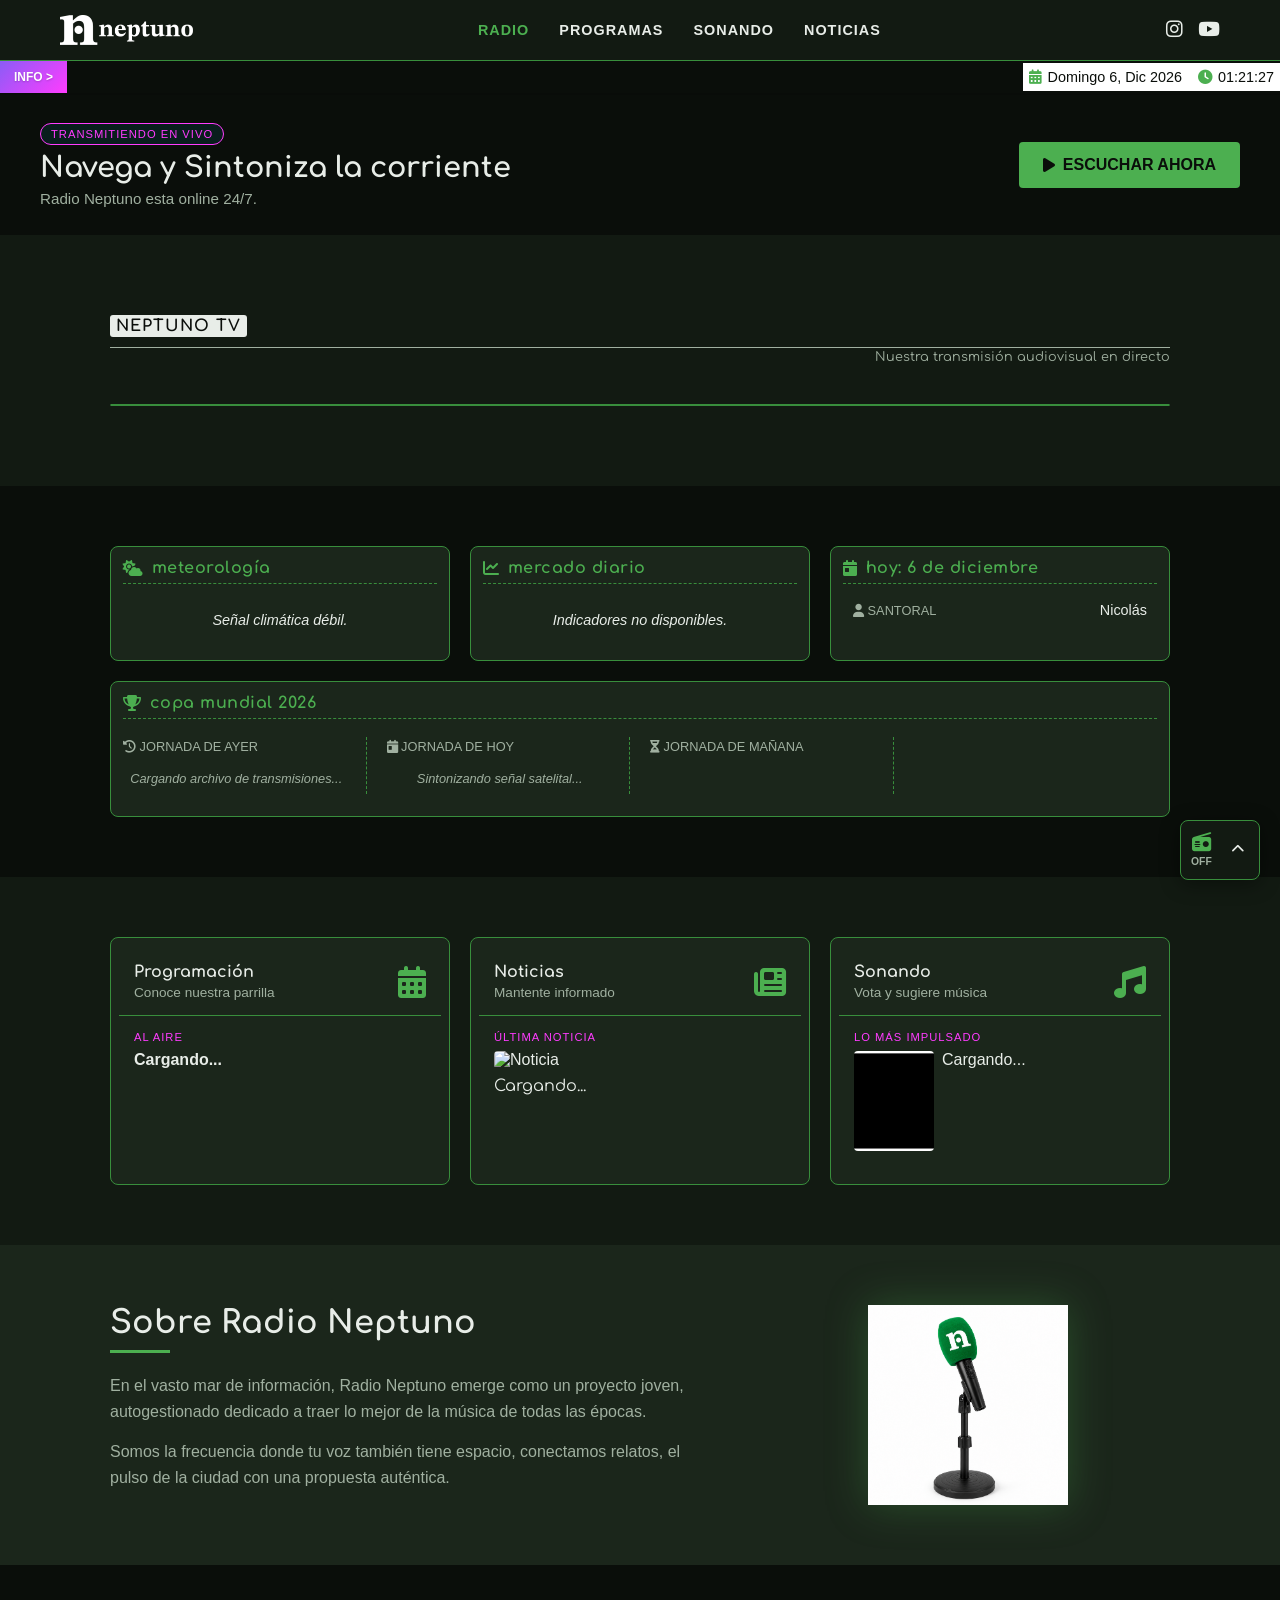
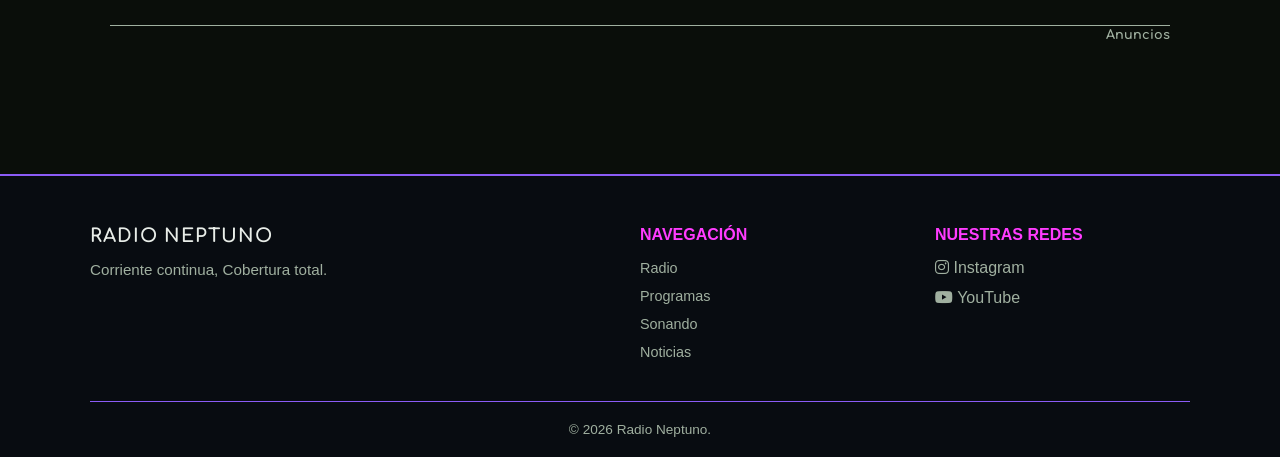
==== index.html @ 1c24c930 "body" ====
<!DOCTYPE html>
<html lang="es">

<head>
    <meta charset="UTF-8">
    <meta name="viewport" content="width=device-width, initial-scale=1.0">
    <meta name="description"
        content="Radio Neptuno - Radio online comunitaria con música independiente, cultura y noticias locales. Escúchanos en vivo 24/7.">
    <meta name="keywords" content="radio, música, streaming, comunidad, noticias, cultura, independiente">
    <meta name="author" content="Radio Neptuno">
    <title>Radio Neptuno - Transmitiendo en Vivo</title>
    <link rel="icon" href="/favicon.ico" type="image/x-icon">
    <link rel="stylesheet" href="styles.css">
    <link rel="stylesheet" href="https://cdnjs.cloudflare.com/ajax/libs/font-awesome/6.4.0/css/all.min.css">
</head>

<bod>

    <header class="site-header">
        <div class="header-container">
            <div class="logo">
                <a href="/">
                    <img src="/assets/logo-neptuno.png" alt="Radio Neptuno">
                </a>
            </div>
            <nav class="main-nav" id="mainNav">
                <ul>
                    <li><a href="#" data-section="inicio" class="active">Radio</a></li>
                    <li><a href="#" data-section="programacion">Programas</a></li>
                    <li><a href="#" data-section="sonando">Sonando</a></li>
                    <li><a href="#" data-section="noticias">Noticias</a></li>
                    <!-- <li><a href="#" data-section="productos">Productos</a></li> -->
                </ul>
            </nav>
            <div class="social-header">
                <a href="https://www.instagram.com/radioneptunocl/" target="_blank" aria-label="Instagram"><i
                        class="fab fa-instagram"></i></a>
                <a href="https://www.youtube.com/@radioneptuno" target="_blank" aria-label="YouTube"><i
                        class="fab fa-youtube"></i></a>
                <button class="menu-toggle" id="menuToggle" aria-label="Abrir menú">
                    <i class="fas fa-bars"></i>
                </button>
            </div>
        </div>
    </header>

    <main>

        <!-- BARRA INFORMATIVA -->
        <div id="signal-bar" class="signal-bar">
            <div class="signal-label">
                INFO >
            </div>
            <div class="signal-content">
                <div id="signal-track" class="signal-track">
                </div>
            </div>
            <div class="signal-datetime">
                <span class="signal-date">
                    <i class="fas fa-calendar-alt"></i>
                    <span id="current-date"></span>
                </span>

                <span class="signal-time">
                    <i class="fas fa-clock"></i>
                    <span id="current-time"></span>
                </span>
            </div>
        </div>

        <!-- VISTA: INICIO -->
        <section id="inicio" class="hero-section view-section active">
            <div class="hero-bg-overlay"></div>
            <div class="hero-content">
                <div class="hero-text">
                    <span class="badge">Transmitiendo en Vivo</span>
                    <h1>Navega y Sintoniza la corriente</h1>
                    <p>Radio Neptuno esta online 24/7.</p>
                </div>
                <a href="#" class="btn-primary" id="ctaEscucharAhora">
                    <i class="fas fa-play"></i>
                    Escuchar Ahora
                </a>
            </div>
        </section>

        <!-- Sección Neptuno TV -->
        <section id="neptuno-tv" class="neptuno-tv-section view-section">
            <div class="section-container">
                <h2 class="section-title">Neptuno TV</h2>
                <p class="section-subtitle">Nuestra transmisión audiovisual en directo</p>

                <div class="tv-player" id="tv-player-container"></div>
            </div>
        </section>

        <!-- Sección Widgets Datos Publicos -->
        <section id="datos-widgets" class="view-section">

            <div class="section-container widgets-publicos-container">

                <div id="widget-clima" class="data-widget-card"></div>
                <div id="widget-economico" class="data-widget-card"></div>
                <div id="widget-hoy-dia" class="data-widget-card"></div>

                <div id="widget-mundial" class="data-widget-card">
                    <h3><i class="fas fa-trophy"></i> Copa Mundial 2026</h3>
                    <div class="data-widget-grid">

                        <div class="mundial-seccion">
                            <span class="data-widget-label"><i class="fas fa-history"></i> Jornada de Ayer</span>
                            <div id="partidos-ayer" class="lista-partidos">
                                <p class="no-data-mundial">Cargando archivo de transmisiones...</p>
                            </div>
                        </div>

                        <div class="mundial-seccion">
                            <span class="data-widget-label"><i class="fas fa-calendar-day"></i> Jornada de Hoy</span>
                            <div id="partidos-hoy" class="lista-partidos">
                                <p class="no-data-mundial">Sintonizando señal satelital...</p>
                            </div>
                        </div>

                        <div class="mundial-seccion">
                            <span class="data-widget-label"><i class="fas fa-hourglass-half"></i> Jornada de
                                Mañana</span>
                            <div id="partidos-manana" class="lista-partidos"></div>
                        </div>

                        <div class="mundial-seccion no-border">
                            <div id="tablas-grupos" class="tablas-grupos-contenedor"></div>
                        </div>

                    </div>
                </div>

            </div>
        </section>

        <!-- Sección Explora (solo visible en inicio) -->
        <section class="explore-section view-section" id="explora">
            <div class="section-container">
                <div class="explore-grid">

                    <a href="#" data-section="programacion" class="explore-card">
                        <div class="explore-card-top">
                            <div>
                                <h3>Programación</h3>
                                <p>Conoce nuestra parrilla</p>
                            </div>
                            <i class="fas fa-calendar-alt"></i>
                        </div>
                        <div class="explore-card-bottom">
                            <span class="card-label">AL AIRE</span>
                            <div id="explore-onair">
                                <strong>Cargando...</strong>
                            </div>
                            <div id="explore-onair-time" class="explore-card-time"></div>
                            <p id="explore-onair-desc" class="explore-card-desc"></p>
                        </div>
                    </a>

                    <a href="#" data-section="noticias" class="explore-card">
                        <div class="explore-card-top">
                            <div>
                                <h3>Noticias</h3>
                                <p>Mantente informado</p>
                            </div>
                            <i class="fas fa-newspaper"></i>
                        </div>
                        <div class="explore-card-bottom">
                            <span class="card-label">ÚLTIMA NOTICIA</span>
                            <img id="explore-news-image" class="explore-thumb" src="assets/default-news.jpg"
                                alt="Noticia">
                            <div id="explore-news-title">
                                Cargando...
                            </div>
                        </div>
                    </a>

                    <a href="#" data-section="sonando" class="explore-card">
                        <div class="explore-card-top">
                            <div>
                                <h3>Sonando</h3>
                                <p>Vota y sugiere música</p>
                            </div>
                            <i class="fas fa-music"></i>
                        </div>
                        <div class="explore-card-bottom">
                            <span class="card-label">LO MÁS IMPULSADO</span>
                            <div class="explore-card-bottom-group"><img id="explore-top-cover" class="explore-thumb"
                                    src="assets/covers/default.webp" alt="Carátula Top 1"
                                    onerror="this.src='assets/covers/default.webp'">
                                <div id="explore-top-track">
                                    Cargando...
                                </div>
                            </div>
                        </div>
                    </a>

                </div>
            </div>
        </section>

        <!-- Sección Sobre Radio (solo visible en inicio) -->
        <section class="about-section view-section" id="sobre-radio">
            <div class="section-container">
                <div class="about-grid">
                    <div class="about-text">
                        <h2>Sobre Radio Neptuno</h2>
                        <hr class="divider">
                        <p>En el vasto mar de información, Radio Neptuno emerge como un proyecto joven, autogestionado
                            dedicado a traer lo mejor de la música de todas las épocas.</p>
                        <p>Somos la frecuencia donde tu voz también tiene espacio, conectamos relatos, el pulso de la
                            ciudad con una propuesta auténtica.</p>
                    </div>
                    <div class="about-image">
                        <img src="assets/radio.png" alt="Radio Neptuno" class="radio-illustration">
                    </div>
                </div>
            </div>
        </section>

        <!-- VISTA: PROGRAMAS -->
        <section id="programacion" class="schedule-section view-section">
            <div class="section-container">
                <div class="section-banner">
                    <img src="assets/programacion.webp" alt="Estudio de Radio Neptuno" class="banner-image">
                </div>
                <h2 class="section-title">Programas</h2>
                <p class="section-subtitle">Conoce nuestra parrilla de programación y horarios</p>

                <div class="schedule-grid">
                    <!-- Programas cargados dinámicamente -->
                </div>
            </div>
        </section>

        <!-- VISTA: NOTICIAS newsGrid-->
        <section id="noticias" class="news-section view-section">
            <div class="section-container">
                <div class="section-banner">
                    <img src="assets/noticias.webp" alt="Estudio de Radio Neptuno" class="banner-image">
                </div>
                <h2 class="section-title">Últimas Noticias</h2>
                <p class="section-subtitle">Mantente informado</p>

                <div id="newsGrid" class="news-grid">
                    <!-- Las noticias se cargarán dinámicamente aquí -->
                </div>

                <div id="news-pagination" class="pagination-container">
                    <!-- Paginación se genera dinámicamente -->
                </div>
            </div>
        </section>

        <!-- VISTA: DETALLE NOTICIA -->
        <section id="noticia-detalle" class="news-detail-section view-section">
            <div class="section-container" style="padding: 60px 20px;">
                <div id="article-root">
                    <!-- El contenido de la noticia se carga dinámicamente -->
                </div>
            </div>
        </section>

        <!-- VISTA: PRODUCTOS -->
        <section id="productos" class="products-section view-section">
            <div class="section-container">
                <div class="section-banner">
                    <img src="assets/productos.webp" alt="Estudio de Radio Neptuno" class="banner-image">
                </div>
                <h2 class="section-title">Productos de la Tienda</h2>
                <p class="section-subtitle">Sostén este proyecto independiente con nuestra Merch.</p>
                <div class="products-grid">
                    <div class="product-card">
                        <div class="product-visual"><i class="fas fa-tshirt"></i></div>
                        <div class="product-info">
                            <h3>Polera Oficial Neptuno</h3>
                            <p class="price">$15.000</p>
                            <a href="#" class="btn-product">Comprar</a>
                        </div>
                    </div>
                    <div class="product-card">
                        <div class="product-visual"><i class="fas fa-coffee"></i></div>
                        <div class="product-info">
                            <h3>Tazón Cerámico Retro</h3>
                            <p class="price">$7.500</p>
                            <a href="#" class="btn-product">Comprar</a>
                        </div>
                    </div>
                    <div class="product-card">
                        <div class="product-visual"><i class="fas fa-compact-disc"></i></div>
                        <div class="product-info">
                            <h3>Neptuno Edit: Sesión inmersiva de clásicos</h3>
                            <p class="price">$1.200</p>
                            <a href="#" class="btn-product">Descargar Digital</a>
                        </div>
                    </div>
                </div>
            </div>
        </section>

        <!-- VISTA: SONANDO -->
        <section id="sonando" class="sonando-section view-section">
            <div class="section-container">
                <div class="section-banner">
                    <img src="assets/ranking.webp" alt="Sonando en Radio Neptuno" class="banner-image">
                </div>
                <h2 class="section-title">Sonando</h2>
                <p class="section-subtitle">Lo más sonado y nuevos lanzamientos</p>

                <div id="top-one-container"></div>

                <div class="vote-info">
                    <h4>¿Cómo funciona la señal?</h4>
                    <ul>
                        <li>📡 Señaliza tus canciones favoritas.</li>
                        <li>📈 Los votos ayudan a mover el ranking semanal.</li>
                        <li>🕒 Puedes votar una vez cada 24 horas por canción.</li>
                        <li>🚀 Los nuevos ingresos pueden llegar al Top 10.</li>
                    </ul>
                </div>

                <div class="sonando-grid">
                    <div class="sonando-column">
                        <h3 class="sonando-column-title">Top 10</h3>
                        <div id="top10-list" class="top10-list">
                            <!-- Se carga dinámicamente desde sonando.js -->
                        </div>
                    </div>
                    <div class="sonando-column">
                        <h3 class="sonando-column-title">Nuevos Impulsos</h3>
                        <div id="new-list" class="new-list">
                            <!-- Se carga dinámicamente desde sonando.js -->
                        </div>
                    </div>
                </div>

                <!-- Formulario de Solicitud de Canciones -->
                <div class="request-form-container">
                    <h3 class="sonando-column-title">
                        Sugierenos tu canción favorita
                    </h3>
                    <p class="request-form-intro">
                        Comparte ese tema que quieres escuchar en nuestra frecuencia.
                    </p>
                    <form id="request-form" class="request-form is-open">
                        <!-- Honeypot -->
                        <input type="text" id="honeypot-website" name="website" class="honeypot" tabindex="-1"
                            autocomplete="off" style="display:none;">
                        <div class="form-group">
                            <label for="request-name">
                                Nombre (opcional)
                            </label>
                            <input type="text" id="request-name" name="name" placeholder="Tu nombre" maxlength="100">
                        </div>
                        <div class="form-group">
                            <label for="request-email">
                                Email (opcional)
                            </label>
                            <input type="email" id="request-email" name="email" placeholder="tu@email.com"
                                maxlength="100">
                        </div>
                        <div class="form-group">
                            <label for="request-artist">
                                Artista *
                            </label>
                            <input type="text" id="request-artist" name="artist" required
                                placeholder="Nombre del artista" maxlength="100">
                        </div>
                        <div class="form-group">
                            <label for="request-song">
                                Canción *
                            </label>
                            <input type="text" id="request-song" name="song" required placeholder="Nombre de la canción"
                                maxlength="100">
                        </div>
                        <div class="form-group">
                            <label for="request-message">
                                Mensaje (opcional)
                            </label>
                            <textarea id="request-message" name="message" rows="3"
                                placeholder="Dedicatoria o mensaje especial" maxlength="300"></textarea>
                        </div>
                        <div class="form-actions">
                            <button type="submit" class="btn-primary">
                                <i class="fas fa-paper-plane"></i>
                                Enviar sugerencia
                            </button>
                            <button type="reset" class="btn-secondary">
                                <i class="fas fa-eraser"></i>
                                Limpiar campos
                            </button>
                        </div>
                    </form>
                    <p class="request-note">
                        Las sugerencias son revisadas por Radio Neptuno y pueden incorporarse a futuras programaciones.
                    </p>
                </div>
            </div>
        </section>

        <!-- SECCION: ANUNCIOS -->
        <section class="ads-section" id="ads-section">
            <div class="section-container">
                <div class="ads-header">
                    <span class="pulse-indicator"></span>
                    <h2 class="section-subtitle">Anuncios</h2>
                </div>

                <div class="explore-grid" id="ads-container">
                </div>
            </div>
        </section>

    </main>

    <!-- Widget Flotante de Radio -->
    <div id="radio-widget" class="radio-widget widget-minimized">
        <!-- Estado Minimizado -->
        <div class="widget-minimized-view" id="widgetMinimizedView">
            <div class="widget-mini-content">
                <i class="fas fa-radio widget-mini-icon"></i>
                <span class="widget-mini-status" id="widgetMiniStatus">OFF</span>
            </div>
            <button class="widget-expand-btn" id="widgetExpandBtn" aria-label="Expandir reproductor">
                <i class="fas fa-chevron-up"></i>
            </button>
        </div>

        <!-- Estado Expandido -->
        <div class="widget-expanded-view" id="widgetExpandedView">
            <div class="widget-header">
                <div class="widget-show-info">
                    <span class="widget-live-badge" id="widgetLiveBadge">EN VIVO</span>
                    <h4 class="widget-show-name" id="widgetShowName">Selecciona un programa</h4>
                    <p class="widget-show-time" id="widgetShowTime">--:-- - --:--</p>
                </div>
                <button class="widget-collapse-btn" id="widgetCollapseBtn" aria-label="Minimizar reproductor">
                    <i class="fas fa-chevron-down"></i>
                </button>
            </div>

            <div class="widget-main-content">
                <div class="widget-album-art" id="widgetCoverContainer">
                    <img id="widgetCover" src="" alt="Portada" style="display: none;">
                    <i class="fas fa-radio" id="widgetDefaultIcon"></i>
                </div>
                <div class="widget-track-info">
                    <span class="widget-track-title" id="widgetTrackTitle">Radio Neptuno</span>
                    <span class="widget-track-artist" id="widgetTrackArtist">Señal Online</span>
                </div>
            </div>

            <div class="widget-controls">
                <button id="widgetPlayBtn" class="widget-btn-play" aria-label="Reproducir">
                    <i class="fas fa-play" id="widgetPlayIcon"></i>
                </button>
                <div class="widget-volume-container">
                    <button id="widgetMuteBtn" class="widget-mute-btn" aria-label="Silenciar">
                        <i class="fas fa-volume-up" id="widgetVolumeIcon"></i>
                    </button>
                    <input type="range" id="widgetVolumeSlider" min="0" max="1" step="0.05" value="0.8"
                        aria-label="Volumen">
                </div>
            </div>
        </div>
    </div>

    <!-- Elemento de audio oculto -->
    <audio id="zenoAudio" preload="none"></audio>

    <footer class="site-footer">
        <div class="footer-container">
            <div class="footer-brand">
                <h3>RADIO NEPTUNO</h3>
                <p>Corriente continua, Cobertura total.</p>
            </div>
            <div class="footer-links">
                <h4>Navegación</h4>
                <ul>
                    <li><a href="#" data-section="inicio">Radio</a></li>
                    <li><a href="#" data-section="programacion">Programas</a></li>
                    <li><a href="#" data-section="sonando">Sonando</a></li>
                    <li><a href="#" data-section="noticias">Noticias</a></li>
                    <!-- <li><a href="#" data-section="productos">Productos</a></li> -->
                </ul>
            </div>
            <div class="footer-social">
                <h4>Nuestras redes</h4>
                <div class="social-icons">
                    <a href="https://www.instagram.com/radioneptunocl/" target="_blank" aria-label="Instagram"><i
                            class="fab fa-instagram"></i> Instagram</a>
                    <a href="https://www.youtube.com/@radioneptuno" target="_blank" aria-label="YouTube"><i
                            class="fab fa-youtube"></i> YouTube</a>
                </div>
            </div>
        </div>
        <div class="footer-bottom">
            <p>&copy; 2026 Radio Neptuno.</p>
        </div>
    </footer>

    <script src="sonando.js"></script>
    <script src="app.js"></script>
    <script src="widgets.js" defer></script>
    <script src="js/copamundial.js" defer></script>
</body>

</html>
---- styles.css ----
/* RESET & VARIABLES GLOBALES */
@import url('https://fonts.googleapis.com/css2?family=Comfortaa:wght@400;600;700&display=swap');

:root {
    /* Fondos */
    --bg-color: #0a0e0a;
    /* Negro fondo */
    --surface-color: #121a12;
    /* Verde negrusco oscuro */
    --surface-light: #1b261b;
    /* Verde profundo */

    /* Acentos vibrantes */
    --primary-color: #4CAF50;
    /* Verde para acciones principales */
    --primary-hover: #66BB6A;
    --accent-color: #8B5CF6;
    /* Púrpura */
    --accent-light: #FF3CFF;
    /* Púrpura vibrante */
    --accent-gradient: linear-gradient(135deg, var(--accent-color) 0%, var(--accent-light) 100%);
    --success-color: #2E7D32;
    /* Verde éxito para votación confirmada */
    --signal-color: #0a0e0a;
    /* Oscuro para barra de info */

    /* Textos */
    --text-color: #e8ede8;
    /* Gris claro */
    --text-muted: #a0b0a0;
    /* Gris medio */
    --border-color: #388E3C;
    /* Verde borde */

    --font-main: 'Segoe UI', Roboto, Helvetica, Arial, sans-serif;
    --font-title: 'Comfortaa', cursive;
    --spacing: 20px;
}

* {
    margin: 0;
    padding: 0;
    box-sizing: border-box;
}

html {
    scroll-behavior: smooth;
    font-family: var(--font-main);
    background-color: var(--bg-color);
    color: var(--text-color);
}

body {
    display: flex;
    flex-direction: column;
    min-height: 100vh;
}

/* GENERALES UTILS */
a {
    color: inherit;
    text-decoration: none;
    transition: color 0.3s ease;
}

ul {
    list-style: none;
}

.section-container {
    max-width: 1100px;
    margin: 0 auto;
    padding: 60px var(--spacing);
}

.section-title {
    font-size: 1rem;
    text-align: left;
    margin-bottom: 10px;
    text-transform: uppercase;
    letter-spacing: 1px;
    font-family: var(--font-title);
    display: inline-block;
    background-color: var(--text-color);
    color: var(--bg-color);
    padding: 2px 6px;
    border-radius: 3px;
}

.section-subtitle {
    font-size: 0.8rem;
    text-align: right;
    color: var(--text-muted);
    font-family: var(--font-title);
    margin-bottom: 40px;
    padding-top: 2px;
    border-top: 1px solid var(--text-muted);
}

/* BOTONES */
.btn-primary {
    display: inline-block;
    background-color: var(--primary-color);
    color: var(--bg-color);
    padding: 12px 28px;
    font-weight: bold;
    border-radius: 4px;
    border: none;
    cursor: pointer;
    transition: transform 0.2s, background-color 0.3s;
}

.btn-primary:hover {
    background-color: var(--primary-hover);
    transform: translateY(-2px);
}

/* NAV / HEADER */
.site-header {
    background-color: var(--surface-color);
    border-bottom: 1px solid var(--border-color);
    position: sticky;
    top: 0;
    z-index: 100;
}

.header-container {
    max-width: 1200px;
    margin: 0 auto;
    padding: 15px var(--spacing);
    display: flex;
    justify-content: space-between;
    align-items: center;
}

.logo a {
    font-family: var(--font-title);
    font-size: 1.4rem;
    font-weight: 700;
    letter-spacing: 2px;
}

.logo span {
    color: var(--primary-color);
}

.logo img {
    height: 30px;
    width: auto;
    display: block;
}

.main-nav ul {
    display: flex;
    gap: 30px;
}

.main-nav a {
    font-weight: 600;
    text-transform: uppercase;
    font-size: 0.9rem;
    letter-spacing: 1px;
}

.main-nav a:hover,
.main-nav a.active {
    color: var(--primary-color);
}

.social-header {
    display: flex;
    gap: 15px;
    align-items: center;
}

.social-header a {
    font-size: 1.2rem;
}

.social-header a:hover {
    color: var(--primary-color);
}

.menu-toggle {
    display: none;
    background: none;
    border: none;
    color: var(--text-color);
    font-size: 1.3rem;
    cursor: pointer;
}

/* HERO COMPACTO */

.hero-section {
    position: relative;
    min-height: 140px;
    padding: 20px var(--spacing);
    overflow: hidden;
}

/* Control SPA */
#inicio.view-section {
    display: none;
}

#inicio.view-section.active {
    display: flex !important;
    align-items: center;
    justify-content: center;
}

.hero-content {
    position: relative;
    z-index: 2;

    width: 100%;
    max-width: 1200px;

    display: flex;
    align-items: center;
    justify-content: space-between;
    gap: 30px;
}

/* Bloque textos */
.hero-text {
    flex: 1;
}

/* Badge */
.badge {
    display: inline-block;
    background-color: rgba(0, 229, 255, 0.08);
    color: var(--accent-light);
    border: 1px solid var(--accent-light);
    padding: 4px 10px;
    font-size: 0.7rem;
    text-transform: uppercase;
    border-radius: 20px;
    letter-spacing: 1px;
    margin-bottom: 8px;
}

/* Título más pequeño */
.hero-section h1 {
    font-family: var(--font-title);
    font-size: 1.8rem;
    margin: 0 0 6px 0;
    line-height: 1.1;
}

/* Descripción discreta */
.hero-section p {
    color: var(--text-muted);
    font-size: 0.95rem;
    margin: 0;
}

/* CTA protagonista */
.hero-section .btn-primary {
    flex-shrink: 0;

    padding: 14px 24px;
    font-size: 1rem;
    font-weight: 700;

    white-space: nowrap;
}

@media (max-width: 768px) {

    .hero-section {
        min-height: auto;
        padding: 20px;
    }

    .hero-content {
        flex-direction: column;
        align-items: flex-start;
        gap: 15px;
    }

    .hero-section h1 {
        font-size: 1.4rem;
    }

    .hero-section .btn-primary {
        width: 100%;
        text-align: center;
    }
}

/* BARRA INFORMACION */

.signal-bar {
    height: 34px;
    background: var(--signal-color);
    color: #fff;
    border-bottom: 2px solid rgba(0, 0, 0, 0.15);
    display: flex;
    align-items: center;
    overflow: hidden;
    position: sticky;
    top: 56px;
    z-index: 10;
    contain: layout paint;
    content-visibility: auto;
}

.signal-label {
    height: 100%;
    padding: 0 14px;
    background-image: var(--accent-gradient);
    color: white;
    display: flex;
    align-items: center;
    font-size: .75rem;
    font-weight: 700;
    flex-shrink: 0;
    z-index: 2;
    text-shadow: 0 1px 2px rgba(0, 0, 0, 0.2);
}

.signal-datetime {
    display: flex;
    align-items: center;
    padding: 6px;
    gap: 16px;
    margin-left: auto;
    font-size: 0.9rem;
    white-space: nowrap;
    background: white;
    flex-shrink: 0;
}

.signal-date,
.signal-time {
    color: var(--bg-color);
    display: flex;
    align-items: center;
    font-weight: 500;
    gap: 6px;
}

.signal-date i,
.signal-time i {
    color: var(--primary-color);
}

@media (max-width: 768px) {
    .signal-date {
        display: none;
    }

    .signal-datetime {
        font-size: 0.8rem;
    }
}

@media (max-width: 480px) {
    .signal-datetime {
        display: none;
    }
}

.signal-content {
    flex: 1;
    overflow: hidden;
    position: relative;
    -webkit-mask-image: linear-gradient(to right, transparent 0%, #000 4%, #000 96%, transparent 100%);
    mask-image: linear-gradient(to right, transparent 0%, #000 4%, #000 96%, transparent 100%);
}

.signal-track {
    display: inline-flex;
    align-items: center;
    white-space: nowrap;
    user-select: none;
    /* Evita selecciones accidentales del texto en movimiento */
    -webkit-user-select: none;
    height: 34px;
    animation: ticker 110s linear infinite;
    will-change: transform;
    transform: translate3d(0, 0, 0);
}

@media (hover: hover) {
    .signal-track:hover {
        animation-play-state: paused;
        cursor: pointer;
        /* Un indicador visual sutil de que se puede interactuar */
    }
}

.signal-item {
    display: inline-flex;
    align-items: center;
    margin-right: 24px;
    font-size: .85rem;
    flex-shrink: 0;
}

.signal-badge {
    background: var(--primary-color);
    color: #111;
    font-size: .68rem;
    font-weight: 700;
    padding: 3px 8px;
    border-radius: 4px;
    margin-right: 8px;
    text-transform: uppercase;
    flex-shrink: 0;
    /* La etiqueta conserva su ancho exacto siempre */
    letter-spacing: 0.05em;
}

.signal-badge[data-type="AL AIRE"],
.signal-badge[data-type="SONANDO"] {
    background: #ffff00 !important;
}

.signal-separator {
    opacity: .35;
    margin-right: 18px;
}

@keyframes ticker {
    from {
        transform: translateX(0);
    }

    to {
        transform: translateX(-50%);
    }
}

@media (max-width: 768px) {
    .signal-bar {
        top: 68px;
    }

    .signal-track {
        animation-duration: 120s;
    }

    .signal-item {
        font-size: .8rem;
    }
}


/* ========================================== */
/* 1. CONFIGURACIÓN BASE Y MÓVIL (0px - 767px)*/
/* ========================================== */

/* Contenedor Macro: Todo en una sola columna vertical */
.widgets-publicos-container {
    display: grid;
    grid-template-columns: 1fr;
    gap: 12px;
    width: 100%;
}

/* Tarjeta Base de Datos (Comportamiento común) */
.data-widget-card {
    background-color: var(--surface-light);
    padding: 12px;
    border-radius: 8px;
    text-align: left;
    overflow: hidden;
    text-decoration: none;
    border: 1px solid var(--border-color);
    display: flex;
    flex-direction: column;
    box-sizing: border-box;
}

/* Variación específica para el Widget del Mundial en Móvil */
#widget-mundial {
    width: 100%;
    max-width: 100%;
    margin-bottom: 20px;
}

/* Estructura Interna del Mundial (Por defecto 1 columna) */
.data-widget-grid {
    display: grid;
    grid-template-columns: 1fr;
    gap: 14px;
    padding: 10px 0;
}

.mundial-seccion {
    padding: 12px 0;
    border-bottom: 1px dashed var(--border-color, #444);
}


/* ========================================== */
/* 2. PANTALLAS MEDIANAS (Tablets: 768px - 1149px) */
/* ========================================== */
@media (min-width: 768px) and (max-width: 1149px) {
    
    /* Macro-Layout: Datos a la izquierda (1fr), Copa a la derecha (1.5fr) */
    .widgets-publicos-container {
        grid-template-columns: 1fr 1.5fr; 
        align-items: start;
        gap: 16px;
    }

    /* Forzar tarjetas de datos comunes a apilarse estrictamente en la columna 1 */
    .widgets-publicos-container .data-widget-card:not(#widget-mundial) {
        grid-column: 1;
    }

    /* Ubicar el Mundial en la columna 2 expandiéndose hacia abajo */
    #widget-mundial {
        grid-column: 2;
        grid-row: 1 / span 3;
        margin: 0;
    }

    /* Micro-Layout Interno de la Copa: Se abre a una rejilla de 2x2 */
    .data-widget-grid {
        grid-template-columns: repeat(2, 1fr);
        gap: 16px;
    }
    
    /* Remover bordes inferiores en los bloques de abajo de la rejilla interna */
    .mundial-seccion:nth-child(3),
    .mundial-seccion:nth-child(4) {
        border-bottom: none;
    }
}


/* ========================================== */
/* 3. PANTALLAS GRANDES (Desktop: 1150px+)     */
/* ========================================== */
@media (min-width: 1150px) {

    /* Macro-Layout: 3 columnas paralelas para las tarjetas de datos */
    .widgets-publicos-container {
        grid-template-columns: repeat(3, 1fr); 
        gap: 20px;
    }

    /* Las tarjetas de datos normales se posicionan solas en la fila 1 */
    .widgets-publicos-container .data-widget-card:not(#widget-mundial) {
        grid-column: auto;
        grid-row: auto;
    }

    /* El mundial se va al fondo y toma las 3 columnas completas */
    #widget-mundial {
        grid-column: 1 / -1;
        grid-row: 2;
        margin: 0;
    }

    /* Micro-Layout Interno de la Copa: Los 4 bloques se alinean en horizontal */
    .data-widget-grid {
        grid-template-columns: repeat(4, 1fr);
        gap: 20px;
    }

    /* Los bordes cambian de horizontales a verticales (separadores de lectura) */
    .mundial-seccion {
        padding: 0 16px 0 0;
        border-bottom: none;
        border-right: 1px dashed var(--border-color, #444);
    }

    .mundial-seccion.no-border,
    .mundial-seccion:last-child {
        border-right: none;
        padding-right: 0;
    }
}


/* ========================================== */
/* 4. COMPONENTES INTERNOS Y DETALLES ESTÁTICOS */
/* ========================================== */

/* Títulos */
.data-widget-card h3 {
    font-family: var(--font-title);
    font-size: 1rem;
    text-transform: lowercase;
    letter-spacing: 0.5px;
    margin-top: 0;
    margin-bottom: 8px;
    padding-bottom: 6px;
    border-bottom: 1px dashed var(--border-color);
    color: var(--primary-color);
    display: flex;
    align-items: center;
    gap: 8px;
}

/* Listas comunes de datos */
.data-widget-list {
    list-style: none;
    padding: 10px;
    margin: 0;
    display: flex;
    flex-direction: column;
    gap: 8px;
}
.data-widget-item {
    display: flex;
    justify-content: space-between;
    align-items: center;
    font-size: 0.9rem;
}
.data-widget-label { 
    color: var(--text-muted); 
    font-size: 0.8rem;
    font-weight: 500;
    text-transform: uppercase;    
}

.data-widget-value { font-weight: 500; color: var(--text-color); }

/* Alertas */
.data-widget-value.alerta-activa {
    color: var(--accent-light);
    animation: widget-blink 2s infinite;
}
@keyframes widget-blink {
    0%, 100% { opacity: 1; }
    50% { opacity: 0.6; }
}

/* selectores y cabeceras internas de la copa */
.mundial-header-control {
    display: flex;
    justify-content: space-between;
    align-items: center;
    margin-bottom: 12px;
    margin-top: 4px;
}
.mundial-titulo-widget {
    font-size: 0.8rem;
    font-weight: 500;
    text-transform: uppercase;
    color: var(--text-muted, #888);
    display: flex;
    align-items: center;
    gap: 6px;
}
.mundial-dropdown {
    background: rgba(0, 0, 0, 0.4);
    color: var(--text-color, #fff);
    border: 1px solid var(--border-color, #444);
    padding: 2px 4px;
    font-size: 0.75rem;
    font-family: inherit;
    outline: none;
    cursor: pointer;
}

/* Estructura de Partidos */
.lista-partidos {
    margin-top: 8px;
    display: flex;
    flex-direction: column;
    gap: 6px;
}
.partido-tarjeta-mini {
    background: rgba(255, 255, 255, 0.02);
    border: 1px solid rgba(255, 255, 255, 0.03);
    display: flex;
    flex-direction: column;
}
.partido-fila-compacta {
    display: flex;
    justify-content: space-between;
    align-items: center;
    padding: 6px 4px 4px 4px;
    font-size: 0.85rem;
}
#widget-mundial .equipo-wrapper {
    display: flex;
    align-items: center;
    gap: 6px;
    width: 42%;
    overflow: hidden;
}
#widget-mundial .equipo-wrapper.derecha {
    justify-content: flex-end;
    text-align: right;
}
#widget-mundial .flag-icon {
    width: 20px !important;
    height: 14px !important;
    max-width: 20px !important;
    max-height: 14px !important;
    object-fit: cover;
    flex-shrink: 0;
    display: inline-block;
    vertical-align: middle;
    border: 1px solid var(--border-color, #444);
}
.equipo-nombre {
    font-size: 0.75rem;
    white-space: nowrap;
    overflow: hidden;
    text-overflow: ellipsis;
}

/* Goles y Marcadores */
.partido-goles-detalle {
    display: flex;
    justify-content: space-between;
    padding: 0 4px 6px 4px;
    font-size: 0.68rem;
    color: var(--text-muted, #888);
    line-height: 1.2;
}
.goles-col {
    width: 42%;
    white-space: nowrap;
    overflow: hidden;
    text-overflow: ellipsis;
}
.goles-col.text-derecha { text-align: right; }
.goles-col-vacia { width: 16%; }
.marcador {
    width: 16%;
    text-align: center;
    font-weight: bold;
    background: var(--border-color, #fff);
    color: var(--bg-color, #000); 
    padding: 2px 0;
    margin: 0 8px;
    font-size: 0.75rem;
    letter-spacing: 0.5px;
}
.vs-badge { font-size: 0.7rem; opacity: 0.7; }

/* Tablas */
.grupo-tabla-nodo { width: 100%; }
.tabla-pos-mini { width: 100%; border-collapse: collapse; font-size: 0.78rem; }
.tabla-pos-mini th {
    background: rgba(0, 0, 0, 0.2);
    color: var(--text-muted, #888);
    font-weight: normal;
    padding: 4px 6px;
    text-transform: uppercase;
    font-size: 0.7rem;
}
.tabla-pos-mini td {
    padding: 6px 4px;
    border-bottom: 1px solid rgba(255, 255, 255, 0.05);
    vertical-align: middle;
}
.text-izquierda { text-align: left; }
.text-centro { text-align: center; }
.text-mutado { color: var(--text-muted, #888); }
.text-resaltado { font-weight: bold; color: var(--accent-color, #fff); }
.tabla-equipo-celda { display: flex; align-items: center; gap: 6px; max-width: 120px; }
.no-data-mundial { font-size: 0.8rem; color: var(--text-muted, #888); font-style: italic; padding: 8px 0; text-align: center; }

/* ========================================== */
/* OPTIMIZACIÓN DE CONTENIDO EN MÓVILES       */
/* ========================================== */

@media (max-width: 767px) {
    .widgets-publicos-container {
        gap: 12px;
    }
    .data-widget-card {
        padding: 12px;
    }
    #widget-mundial {
        margin-bottom: 20px;
    }

    /* ─── AQUÍ LAS NUEVAS REGLAS DE RECORTE ─── */

    /* Oculta el 3er bloque (Mañana) y el 4to bloque (Tablas) */
    #widget-mundial .mundial-seccion:nth-child(3),
    #widget-mundial .mundial-seccion:nth-child(4) {
        display: none;
    }

    /* Limpieza visual: Al quitar los bloques de abajo, el 2do bloque (Hoy) 
       queda al final, así que le removemos su línea discontinua inferior */
    #widget-mundial .mundial-seccion:nth-child(2) {
        border-bottom: none;
    }
}

/* ========================================== */
/* WIDGET FLOTANTE DE RADIO                   */
/* ========================================== */
.radio-widget {
    position: fixed;
    bottom: 20px;
    right: 20px;
    z-index: 1000;
    background-color: var(--surface-color);
    border: 1px solid var(--border-color);
    border-radius: 8px;
    box-shadow: 0 4px 20px rgba(0, 0, 0, 0.4);
    transition: all 0.3s ease;
    overflow: hidden;
}

/* Estado Minimizado */
.widget-minimized {
    width: 80px;
    height: 60px;
}

.widget-minimized-view {
    display: flex;
    justify-content: space-between;
    align-items: center;
    height: 100%;
    padding: 0 10px;
}

.widget-mini-content {
    display: flex;
    flex-direction: column;
    align-items: center;
    gap: 4px;
}

.widget-mini-icon {
    font-size: 1.2rem;
    color: var(--primary-color);
}

.widget-mini-status {
    font-size: 0.65rem;
    color: var(--text-muted);
    text-transform: uppercase;
    font-weight: bold;
}

.widget-expand-btn {
    background: none;
    border: none;
    color: var(--text-color);
    cursor: pointer;
    padding: 5px;
    display: flex;
    align-items: center;
    justify-content: center;
    transition: color 0.3s;
}

.widget-expand-btn:hover {
    color: var(--primary-color);
}

/* Estado Expandido */
.widget-expanded {
    width: 320px;
    max-width: calc(100vw - 40px);
    height: auto;
}

.widget-expanded-view {
    display: none;
    padding: 15px;
}

.widget-minimized .widget-expanded-view {
    display: none;
}

.widget-expanded .widget-expanded-view {
    display: block;
}

.widget-minimized .widget-minimized-view {
    display: flex;
}

.widget-expanded .widget-minimized-view {
    display: none;
}

.widget-header {
    display: flex;
    justify-content: space-between;
    align-items: flex-start;
    margin-bottom: 15px;
    padding-bottom: 10px;
    border-bottom: 1px solid var(--border-color);
}

.widget-show-info {
    flex: 1;
}

.widget-live-badge {
    display: inline-block;
    background-color: var(--bg-color);
    color: var(--accent-light);
    border: 1px solid var(--accent-light);
    font-size: 0.6rem;
    padding: 2px 6px;
    border-radius: 3px;
    text-transform: uppercase;
    font-weight: bold;
    margin-bottom: 5px;
    animation: pulse 2s infinite;
}

.widget-live-badge::before {
    content: "";
    width: 6px;
    height: 6px;
    margin-right: 5px;
    background-color: var(--accent-light);
    border-radius: 50%;
    display: inline-block;
    animation: pulse 2s infinite;
}

@keyframes pulse {

    0%,
    100% {
        opacity: 1;
    }

    50% {
        opacity: 0.6;
    }
}

.widget-show-name {
    font-size: 0.95rem;
    font-weight: bold;
    color: var(--text-color);
    margin-bottom: 3px;
    white-space: nowrap;
    overflow: hidden;
    text-overflow: ellipsis;
}

.widget-show-time {
    font-size: 0.75rem;
    color: var(--text-muted);
}

.widget-collapse-btn {
    background: none;
    border: none;
    color: var(--text-muted);
    cursor: pointer;
    padding: 5px;
    display: flex;
    align-items: center;
    justify-content: center;
    transition: color 0.3s;
}

.widget-collapse-btn:hover {
    color: var(--text-color);
}

.widget-main-content {
    display: flex;
    align-items: center;
    gap: 12px;
    margin-bottom: 15px;
}

.widget-album-art {
    background-color: var(--surface-light);
    width: 60px;
    height: 60px;
    display: flex;
    align-items: center;
    justify-content: center;
    border-radius: 6px;
    color: var(--primary-color);
    font-size: 1.5rem;
    border: 1px solid var(--border-color);
    flex-shrink: 0;
}

.widget-album-art img {
    width: 100%;
    height: 100%;
    object-fit: cover;
    border-radius: 6px;
}

.widget-track-info {
    flex: 1;
    min-width: 0;
}

.widget-track-title {
    display: block;
    font-weight: bold;
    font-size: 0.9rem;
    color: var(--text-color);
    white-space: nowrap;
    overflow: hidden;
    text-overflow: ellipsis;
    margin-bottom: 4px;
}

.widget-track-artist {
    display: block;
    font-size: 0.8rem;
    color: var(--text-muted);
    white-space: nowrap;
    overflow: hidden;
    text-overflow: ellipsis;
}

.widget-controls {
    display: flex;
    align-items: center;
    justify-content: space-between;
    gap: 15px;
}

.widget-btn-play {
    background-color: var(--primary-color);
    border: none;
    width: 45px;
    height: 45px;
    border-radius: 50%;
    display: flex;
    align-items: center;
    justify-content: center;
    font-size: 1.1rem;
    color: var(--bg-color);
    cursor: pointer;
    transition: transform 0.2s, background-color 0.3s;
    flex-shrink: 0;
}

.widget-btn-play:hover {
    transform: scale(1.05);
    background-color: var(--primary-hover);
}

.widget-volume-container {
    display: flex;
    align-items: center;
    gap: 8px;
    flex: 1;
}

.widget-mute-btn {
    background: none;
    border: none;
    color: var(--text-muted);
    cursor: pointer;
    padding: 5px;
    display: flex;
    align-items: center;
    justify-content: center;
    transition: color 0.3s;
}

.widget-mute-btn:hover {
    color: var(--text-color);
}

.widget-volume-container input[type="range"] {
    flex: 1;
    accent-color: var(--primary-color);
    cursor: pointer;
    height: 4px;
}

/* Responsive para móvil */
@media (max-width: 768px) {
    .radio-widget {
        bottom: 10px;
        right: 10px;
        left: 10px;
        width: auto !important;
        max-width: none;
    }

    .widget-minimized {
        width: auto;
        height: 50px;
    }

    .widget-expanded {
        width: auto;
    }

    .widget-expanded-view {
        padding: 12px;
    }

    .widget-main-content {
        gap: 10px;
    }

    .widget-album-art {
        width: 50px;
        height: 50px;
    }

    .widget-btn-play {
        width: 40px;
        height: 40px;
    }
}


/* NEPTUNO TV */
.neptuno-tv-section {
    padding: 20px 10px;
    background: var(--surface-color);
}

.tv-player {
    margin-top: 15px;
    border-radius: 8px;
    overflow: hidden;
    border: 1px solid var(--border-color);
}

/* El video nativo ahora comparte los mismos estilos exactos del iframe */
.tv-player iframe,
.tv-player video {
    width: 100%;
    aspect-ratio: 16/9;
    border: none;
    display: block;
    object-fit: cover;
    /* Asegura que el video loop no se deforme */
}

/* SOBRE LA RADIO */
.about-section {
    background-color: var(--surface-light);
}

/* SECCIÓN EXPLORA */
.explore-section {
    background-color: var(--surface-color);
}

.explore-grid {
    display: grid;
    grid-template-columns: repeat(auto-fit, minmax(250px, 1fr));
    gap: 20px;
}

.explore-card {
    background-color: var(--surface-light);
    padding: 10px 8px;
    border-radius: 8px;
    text-align: left;
    overflow: hidden;
    text-decoration: none;
    border: 1px solid var(--border-color);
    transition: transform 0.3s ease, box-shadow 0.3s ease;
}

.explore-card:hover {
    transform: translateY(-3px);
    border-color: var(--accent-color);
}

.explore-card-top {
    padding: 15px;
    display: flex;
    justify-content: space-between;
    align-items: center;
}

.explore-card-top h3 {
    font-family: var(--font-title);
    margin: 0;
    font-size: 1rem;
}

.explore-card-top p {
    margin: 4px 0 0;
    font-size: .85rem;
    color: var(--text-muted);
}

.explore-card-top i {
    font-size: 2em;
    color: var(--primary-color);
}

.explore-card-bottom {
    border-top: 1px solid var(--border-color);
    padding: 15px;
    min-height: 90px;
}

.explore-card-bottom-group {
    display: flex;
    gap: 8px;
}

#explore-top-cover {
    width: 80px;
}

.explore-card-title {
    font-size: 0.95rem;
    font-weight: bold;
    color: var(--text-color);
    margin-bottom: 4px;
}

.explore-card-time {
    font-size: 0.8rem;
    font-weight: bold;
    margin-top: 4px;
    color: var(--primary-color);
    /* O el color de énfasis de tu paleta */
}

.explore-card-desc {
    margin: 6px 0 0 0;
    font-size: 0.85rem;
    line-height: 1.3;
    color: var(--text-muted);
}

.card-label {
    display: block;
    font-size: .7rem;
    letter-spacing: 1px;
    margin-bottom: 8px;
    color: var(--accent-light);
}

.explore-thumb {
    width: 100%;
    height: 100px;
    object-fit: cover;
    border-radius: 4px;
    margin-bottom: 8px;
}

#explore-news-title {
    font-family: var(--font-title);
    font-size: 1rem;
    color: var(--text-color);
}

/* BANNER DE SECCIÓN */
.section-banner {
    width: 100%;
    max-height: 300px;
    overflow: hidden;
    border-radius: 8px;
    margin-bottom: 40px;
}

.banner-image {
    width: 100%;
    height: 100%;
    object-fit: cover;
    object-position: center;
}

.about-grid {
    display: grid;
    grid-template-columns: 1.5fr 1fr;
    gap: 50px;
    align-items: center;
}

.about-text h2 {
    font-family: var(--font-title);
    font-size: 2rem;
    margin-bottom: 10px;
}

.divider {
    border: none;
    border-top: 3px solid var(--primary-color);
    width: 60px;
    margin-bottom: 20px;
}

.about-text p {
    color: var(--text-muted);
    line-height: 1.6;
    margin-bottom: 15px;
}

.about-stats,
.about-image {
    display: flex;
    flex-direction: column;
    gap: 20px;
    align-items: center;
    justify-content: center;
}

.radio-illustration {
    max-width: 200px;
    height: auto;
    filter: drop-shadow(0 0 20px rgba(76, 175, 80, 0.3));
    animation: float 3s ease-in-out infinite;
}

@keyframes float {

    0%,
    100% {
        transform: translateY(0);
    }

    50% {
        transform: translateY(-10px);
    }
}

.stat-card {
    background-color: var(--surface-color);
    padding: 25px;
    border-radius: 6px;
    border-left: 4px solid var(--accent-color);
}

.stat-card h3 {
    font-family: var(--font-title);
    font-size: 2rem;
    color: var(--primary-color);
    margin-bottom: 5px;
}

/* PARRILLA DE PROGRAMACIÓN */
.schedule-grid {
    display: grid;
    grid-template-columns: repeat(auto-fit, minmax(220px, 1fr));
    gap: 20px;
}

.schedule-card {
    background-color: var(--surface-color);
    padding: 25px;
    border-radius: 6px;
    border: 1px solid var(--border-color);
    position: relative;
}

.schedule-card.current {
    border-color: var(--accent-light);
    box-shadow: 0 0 15px rgba(0, 229, 255, 0.1);
}

.schedule-card .time {
    display: block;
    color: var(--primary-color);
    font-weight: bold;
    margin-bottom: 10px;
    font-size: 0.9rem;
}

.schedule-card h3 {
    font-family: var(--font-title);
    margin-bottom: 10px;
}

.schedule-card p {
    color: var(--text-muted);
    font-size: 0.9rem;
    line-height: 1.4;
}

.current-badge {
    position: absolute;
    top: 15px;
    right: 15px;
    background-color: var(--accent-light);
    color: #fff;
    font-size: 0.7rem;
    padding: 2px 8px;
    border-radius: 4px;
    text-transform: uppercase;
    font-weight: bold;
}


/* ==========================================
       SISTEMA DE ANUNCIOS (SIN SALTO DE DOM)
       ========================================== */

#ads-container {
    /* Usamos variables más neutras para homogeneizar con tu web */
    --ad-base-bg: var(--bg-color, #ffffff);
    --ad-text: var(--text-color, #111111);
    --ad-accent: #8b5cf6;
    /* Púrpura */
    --ad-hover: #10b981;
    /* Verde */

    display: grid;
    grid-template-columns: repeat(auto-fill, minmax(280px, 1fr));
    gap: 2rem;
    padding: 1rem 0;
}

/* Tarjeta Principal */
.ad-dynamic-card {
    background: var(--ad-base-bg);
    border: 2px solid var(--ad-text);
    display: flex;
    flex-direction: column;
    justify-content: space-between;
    padding: 1.5rem;
    position: relative;
    overflow: hidden;
    /* Mantiene la imagen dentro */
    min-height: 250px;
    /* ALTO FIJO: Evita que el footer salte al hacer hover */
    box-shadow: 6px 6px 0px var(--ad-text);
    /* Sombra homogénea oscura */
    transition: transform 0.2s ease-out, box-shadow 0.2s ease-out;
}

.ad-dynamic-card:hover {
    transform: translate(-4px, -4px);
    box-shadow: 10px 10px 0px var(--ad-hover);
    /* Pasa a verde en interactividad */
}

/* Contenido frontal (Asegura que quede sobre la imagen) */
.ad-card-content,
.btn-ad-dynamic {
    position: relative;
    z-index: 2;
}

.ad-header-group {
    display: flex;
    align-items: flex-start;
    gap: 12px;
    margin-bottom: 1.5rem;
}

.ad-icon {
    color: var(--ad-text);
    font-size: 1.4rem;
    margin-top: 2px;
    transition: color 0.2s ease;
}

.ad-dynamic-card:hover .ad-icon {
    color: var(--ad-hover);
}

.ad-text-group h3 {
    margin: 0 0 0.4rem 0;
    color: var(--ad-text);
    font-size: 1.25rem;
    font-weight: 800;
    line-height: 1.2;
}

.ad-text-group p {
    margin: 0;
    font-size: 0.95rem;
    color: var(--ad-text);
    opacity: 0.8;
    line-height: 1.4;
}

/* Imagen Revelable: Ahora es un fondo absoluto */
.ad-reveal-bg {
    position: absolute;
    top: 0;
    left: 0;
    width: 100%;
    height: 100%;
    z-index: 1;
    opacity: 0;
    transition: opacity 0.3s ease, transform 0.3s ease;
    transform: scale(1.05);
    /* Efecto zoom out */
    background: var(--ad-base-bg);
    /* Oculta un poco si la imagen es muy ruidosa */
}

.ad-reveal-bg img {
    width: 100%;
    height: 100%;
    object-fit: cover;
    filter: grayscale(100%) opacity(0.15);
    /* Blanco y negro translúcido para integrar el color */
}

.ad-dynamic-card:hover .ad-reveal-bg {
    opacity: 1;
    transform: scale(1);
}

/* Botón CTA (Estilo sólido) */
.btn-ad-dynamic {
    display: block;
    text-align: center;
    background: var(--ad-text);
    color: var(--ad-base-bg);
    text-decoration: none;
    font-weight: 700;
    text-transform: uppercase;
    letter-spacing: 1px;
    padding: 0.8rem 1.2rem;
    border: 2px solid var(--ad-text);
    transition: all 0.2s ease;
}

.btn-ad-dynamic:hover {
    background: var(--ad-accent);
    color: var(--ad-base-bg);
}

/* Estado Vacío */
.ad-empty-state {
    grid-column: 1 / -1;
    text-align: center;
    padding: 3rem;
    border: 3px dashed var(--ad-text);
    display: flex;
    flex-direction: column;
    align-items: center;
    gap: 1rem;
    opacity: 0.7;
}

.ad-empty-state h3 {
    margin: 0;
}

.ad-empty-state p {
    margin: 0;
    max-width: 500px;
}

/* ==========================================
       NOTICIAS
       ========================================== */
.news-grid {
    display: grid;
    grid-template-columns: 1fr 1fr;
    gap: 30px;
}

.news-card {
    background-color: var(--surface-color);
    border-radius: 6px;
    overflow: hidden;
    display: flex;
    flex-direction: column;
}

.news-img-placeholder {
    background-color: var(--surface-light);
    height: 180px;
    display: flex;
    align-items: center;
    justify-content: center;
    font-size: 3rem;
    color: var(--border-color);
}

.news-body {
    padding: 25px;
}

.news-tag {
    color: var(--accent-color);
    font-size: 0.8rem;
    text-transform: uppercase;
    font-weight: bold;
}

.news-body h3 {
    font-family: var(--font-title);
    margin: 10px 0;
}

.news-body p {
    color: var(--text-muted);
    font-size: 0.95rem;
    line-height: 1.5;
    margin-bottom: 20px;
}

.news-link {
    color: var(--primary-color);
    font-weight: bold;
    font-size: 0.9rem;
}

.news-date {
    font-size: 0.75rem;
    color: var(--text-muted);
    margin-top: 4px;
}


/* =========================================================================
   PAGINACIÓN DE NOTICIAS
   ========================================================================= */

.pagination-container {
    display: flex;
    justify-content: center;
    align-items: center;
    gap: 8px;
    margin-top: 30px;
    padding: 10px;
}

/* Botones numéricos y de flechas */
.pagination-btn {
    background-color: var(--surface-light);
    color: var(--text-color);
    border: 1px solid var(--border-color);
    padding: 8px 14px;
    border-radius: 4px;
    cursor: pointer;
    font-family: var(--font-title);
    font-size: 0.9rem;
    transition: all 0.2s ease;
}

/* Hover: Cuando el mouse pasa por encima */
.pagination-btn:hover:not(:disabled) {
    background-color: var(--primary-color);
    color: #000000;
    border-color: var(--primary-color);
}

/* Estado Activo: La página en la que está parado el oyente */
.pagination-btn.active {
    background-color: var(--accent-color);
    color: #000000;
    border-color: var(--accent-color);
    font-weight: bold;
}

/* Estado Deshabilitado: Cuando no se puede ir más atrás (pág 1) o más adelante */
.pagination-btn:disabled {
    opacity: 0.4;
    cursor: not-allowed;
}

/* ==========================================
       PRODUCTOS
       ========================================== */
.products-section {
    background-color: var(--surface-light);
}

.products-grid {
    display: grid;
    grid-template-columns: repeat(auto-fit, minmax(280px, 1fr));
    gap: 30px;
}

.product-card {
    background-color: var(--surface-color);
    border-radius: 6px;
    overflow: hidden;
    border: 1px solid var(--border-color);
}

.product-visual {
    background-color: var(--surface-light);
    height: 200px;
    display: flex;
    align-items: center;
    justify-content: center;
    font-size: 4rem;
    color: var(--text-muted);
}

.product-info {
    padding: 20px;
    text-align: center;
}

.product-info h3 {
    font-family: var(--font-title);
    font-size: 1.1rem;
    margin-bottom: 8px;
}

.product-info .price {
    color: var(--primary-color);
    font-weight: bold;
    font-size: 1.2rem;
    margin-bottom: 15px;
}

.btn-product {
    display: block;
    background-color: var(--surface-light);
    border: 1px solid var(--border-color);
    padding: 10px;
    border-radius: 4px;
    font-weight: bold;
}

.btn-product:hover {
    background-color: var(--primary-color);
    color: var(--bg-color);
}

/* ==========================================
       FOOTER
       ========================================== */
.site-footer {
    background-color: #080c11;
    border-top: 2px solid var(--accent-color);
    padding: 50px var(--spacing) 20px var(--spacing);
    margin-top: auto;
}

.footer-container {
    max-width: 1100px;
    margin: 0 auto;
    display: grid;
    grid-template-columns: 2fr 1fr 1fr;
    gap: 40px;
    margin-bottom: 40px;
}

.footer-brand h3 {
    font-family: var(--font-title);
    letter-spacing: 1px;
    margin-bottom: 15px;
}

.footer-brand p {
    color: var(--text-muted);
    font-size: 0.95rem;
}

.footer-links h4,
.footer-social h4 {
    margin-bottom: 15px;
    font-size: 1rem;
    text-transform: uppercase;
    color: var(--accent-light);
}

.footer-links ul {
    display: flex;
    flex-direction: column;
    gap: 10px;
}

.footer-links a {
    color: var(--text-muted);
    font-size: 0.9rem;
}

.footer-links a:hover {
    color: var(--text-color);
}

.social-icons {
    display: flex;
    flex-direction: column;
    gap: 12px;
}

.social-icons a {
    color: var(--text-muted);
}

.social-icons a:hover {
    color: var(--primary-color);
}

.footer-bottom {
    max-width: 1100px;
    margin: 0 auto;
    border-top: 1px solid var(--accent-color);
    padding-top: 20px;
    text-align: center;
    color: var(--text-muted);
    font-size: 0.85rem;
}

/* RESPONSIVE DESIGN (MEDIA QUERIES) */
@media (max-width: 768px) {
    .menu-toggle {
        display: block;
        background: transparent;
        border: none;
        color: var(--text-color);
        font-size: 1.5rem;
        cursor: pointer;
        padding: 5px;
    }

    .main-nav {
        display: none;
        position: absolute;
        top: 100%;
        left: 0;
        width: 100%;
        background-color: var(--surface-color);
        border-bottom: 2px solid var(--primary-color);
        box-shadow: 0 4px 12px rgba(0, 0, 0, 0.3);
        padding: 0;
        z-index: 1000;
        animation: slideDown 0.3s ease-out;
    }

    @keyframes slideDown {
        from {
            opacity: 0;
            transform: translateY(-10px);
        }

        to {
            opacity: 1;
            transform: translateY(0);
        }
    }

    .main-nav.open {
        display: block;
    }

    .main-nav ul {
        flex-direction: column;
        gap: 0;
        text-align: center;
        padding: 10px 0;
    }

    .main-nav li {
        border-bottom: 1px solid rgba(255, 255, 255, 0.05);
    }

    .main-nav li:last-child {
        border-bottom: none;
    }

    .main-nav a {
        display: block;
        padding: 15px 20px;
        font-size: 1.1rem;
        transition: all 0.3s ease;
    }

    .main-nav a:hover,
    .main-nav a.active {
        background: linear-gradient(90deg, var(--primary-color), var(--secondary-color));
    }

    .about-grid {
        grid-template-columns: 1fr;
    }

    .news-grid {
        grid-template-columns: 1fr;
    }

    .footer-container {
        grid-template-columns: 1fr;
        gap: 30px;
    }
}

/* ==========================================================================
   SECCION SONANDO (RADIO NEPTUNO)
   ========================================================================== */

.sonando-section {
    background-color: var(--bg-color);
    padding: var(--spacing) 0;
}

/* BLOQUE EXPLICATIVO (SEÑAL) */
.vote-info {
    margin: 25px 0 35px;
    padding: 20px 24px;
    background: rgba(76, 175, 80, 0.04);
    /* Opacidad sutil de tu verde primario */
    border: 1px solid var(--border-color);
    border-left: 4px solid var(--primary-color);
    border-radius: 6px;
}

.vote-info h4 {
    color: var(--primary-hover);
    margin-bottom: 12px;
    font-family: var(--font-title);
    text-transform: uppercase;
    font-size: 1rem;
    letter-spacing: 1px;
}

.vote-info ul {
    margin: 0;
    padding-left: 18px;
}

.vote-info li {
    margin-bottom: 8px;
    color: var(--text-color);
    opacity: 0.9;
    line-height: 1.5;
    font-size: 0.9rem;
}

/* GRID DE COLUMNAS */
.sonando-grid {
    display: grid;
    grid-template-columns: 1fr 1fr;
    gap: 30px;
    margin-top: 30px;
}

.sonando-column {
    background-color: var(--surface-color);
    border-radius: 8px;
    padding: 25px;
    border: 1px solid rgba(56, 142, 60, 0.2);
    /* Borde verde muy suave por defecto */
    box-shadow: 0 8px 32px rgba(0, 0, 0, 0.3);
}

/* Diferenciación Neobrutalista de Columnas */
.sonando-column:first-child {
    border-top: 4px solid var(--primary-color);
}

.sonando-column:last-child {
    border-top: 4px solid var(--accent-color);
}

.sonando-column-title {
    font-family: var(--font-title);
    font-size: 1.35rem;
    color: var(--primary-color);
    margin-bottom: 24px;
    text-transform: uppercase;
    letter-spacing: 1px;
    border-bottom: 1px solid rgba(232, 237, 232, 0.1);
    padding-bottom: 12px;
}

.sonando-column:last-child .sonando-column-title {
    color: var(--accent-light);
}

.top10-list,
.new-list {
    display: flex;
    flex-direction: column;
    gap: 12px;
}

/* TRACK ITEMS (FILAS DINÁMICAS) */
.track-item,
.new-track {
    display: flex;
    align-items: center;
    gap: 16px;
    padding: 12px 16px;
    background-color: var(--surface-light);
    border-radius: 6px;
    border-left: 4px solid var(--primary-color);
    border-top: 1px solid transparent;
    border-right: 1px solid transparent;
    border-bottom: 1px solid transparent;
    width: 100%;
    min-width: 0;
    transition: all 0.25s cubic-bezier(0.4, 0, 0.2, 1);
    position: relative;
}

.new-track {
    border-left-color: var(--accent-color);
}

/* Efectos de Iluminación Hover */
.track-item:hover {
    transform: translateX(2px);
    background-color: rgba(27, 38, 27, 0.7);
    border-color: rgba(76, 175, 80, 0.2);
    box-shadow: 0 4px 15px rgba(76, 175, 80, 0.1);
}

.new-track:hover {
    transform: translateX(2px);
    background-color: rgba(27, 38, 27, 0.7);
    border-color: rgba(139, 92, 246, 0.2);
    box-shadow: 0 4px 15px rgba(139, 92, 246, 0.1);
}

/* Puesto del Ranking */
.track-rank {
    font-family: var(--font-title);
    font-size: 1.2rem;
    font-weight: 700;
    color: var(--text-muted);
    min-width: 35px;
    max-width: 35px;
    display: flex;
    flex-direction: column;
    align-items: center;
    justify-content: center;
    gap: 2px;
    flex-shrink: 0;
    line-height: 1;
}

/* Destacar el Top 3 con tu púrpura vibrante */
.track-item:nth-child(-n+3) .track-rank {
    color: var(--accent-light);
    text-shadow: 0 0 10px rgba(255, 60, 255, 0.4);
}

/* Estilo específico para el icono de la estrella en Nuevos Ingresos */
.new-track-icon i {
    font-size: 1rem;
    color: var(--accent-light);
    filter: drop-shadow(0 0 5px rgba(255, 60, 255, 0.5));
    /* Efecto neón purpura */
}

/* Portadas de los Discos */
.track-cover {
    width: 48px;
    height: 48px;
    object-fit: cover;
    border-radius: 4px;
    flex-shrink: 0;
    box-shadow: 0 4px 10px rgba(0, 0, 0, 0.4);
}

.track-info {
    flex: 1;
    min-width: 0;
    /* Obligatorio para que funcione text-overflow */
}

.track-title {
    font-weight: 600;
    color: var(--text-color);
    margin-bottom: 4px;
    font-size: 0.95rem;
    white-space: nowrap;
    overflow: hidden;
    text-overflow: ellipsis;
}

.track-artist {
    font-size: 0.82rem;
    color: var(--text-muted);
    white-space: nowrap;
    overflow: hidden;
    text-overflow: ellipsis;
}

/* ICONOS DE MOVIMIENTO (INYECTADOS POR JS) */
.movement-icon {
    font-size: 0.68rem;
    font-weight: 700;
}

.movement-icon.up {
    color: #81C784;
    /* Verde brillante flecha arriba */
}

.movement-icon.down {
    color: #E57373;
    /* Rojo suave flecha abajo */
}

.movement-icon.new {
    color: var(--accent-light);
    font-size: 0.6rem;
    letter-spacing: 0.5px;
}

/* BADGE NUEVO (COLUMNA DERECHA) */
.new-badge {
    position: absolute;
    top: 0px;
    left: -2px;
    background-image: var(--accent-gradient);
    color: #fff;
    font-size: 0.6rem;
    padding: 2px 8px;
    border-radius: 4px;
    text-transform: uppercase;
    font-weight: 700;
    letter-spacing: 1px;
    box-shadow: 0 2px 6px rgba(139, 92, 246, 0.4);
}

/* COMPONENTE DE VOTACIÓN INTEGRADO */
.track-votes {
    display: flex;
    flex-direction: column;
    align-items: flex-end;
    gap: 6px;
    flex-shrink: 0;
}

.vote-count {
    background: var(--surface-light);
    border: 1px solid var(--border-color);
    color: var(--primary-hover);
    font-size: 0.75rem;
    font-weight: 700;
    padding: 4px 10px;
    border-radius: 4px;
    display: flex;
    align-items: center;
    gap: 6px;
}

/* BOTÓN DE ACCIÓN */
.vote-btn {
    background-color: var(--surface-color);
    color: var(--text-color);
    border: 1px solid rgba(232, 237, 232, 0.2);
    padding: 6px 14px;
    border-radius: 4px;
    cursor: pointer;
    font-size: 0.72rem;
    font-weight: 700;
    text-transform: uppercase;
    letter-spacing: 0.5px;
    transition: all 0.2s ease;
}

.vote-btn:hover:not(:disabled) {
    background-image: var(--accent-gradient);
    color: #fff;
    border-color: transparent;
    box-shadow: 0 4px 12px rgba(139, 92, 246, 0.3);
}

.vote-btn:disabled {
    background-color: rgba(255, 255, 255, 0.05);
    color: var(--text-muted);
    border-color: transparent;
    cursor: not-allowed;
}

/* Estado Confirmado (Votado) */
.vote-btn.voted {
    background-color: var(--success-color) !important;
    background-image: none !important;
    color: #fff;
    border-color: transparent;
    animation: votePulse 0.4s cubic-bezier(0.175, 0.885, 0.32, 1.275);
}

@keyframes votePulse {
    0% {
        transform: scale(1);
    }

    50% {
        transform: scale(1.1);
    }

    100% {
        transform: scale(1);
    }
}

/* FORMULARIO DE SUGERENCIAS */
.request-form-container {
    margin-top: 50px;
    background-color: var(--surface-color);
    padding: 30px;
    border-radius: 8px;
    border: 1px solid rgba(56, 142, 60, 0.15);
}

.request-form-intro {
    color: var(--text-muted);
    font-size: 0.92rem;
    margin-bottom: 25px;
    line-height: 1.5;
}

.request-form {
    display: grid;
    grid-template-columns: 1fr 1fr;
    gap: 20px;
}

.request-note {
    font-size: 0.8rem;
    color: var(--text-muted);
    grid-column: span 2;
    margin-top: 10px;
}

/* Hacer que los campos de mensaje y botones ocupen todo el ancho del grid */
.request-form .form-group:nth-child(5),
.request-form .form-actions,
.request-note {
    grid-column: span 2;
}

.form-group {
    display: flex;
    flex-direction: column;
    gap: 8px;
}

.form-group label {
    font-size: 0.8rem;
    font-weight: 600;
    color: var(--text-muted);
    text-transform: uppercase;
    letter-spacing: 0.5px;
}

.form-group input,
.form-group textarea {
    background-color: var(--surface-light);
    border: 1px solid rgba(56, 142, 60, 0.3);
    border-radius: 4px;
    padding: 10px 14px;
    color: var(--text-color);
    font-family: var(--font-main);
    font-size: 0.9rem;
    transition: all 0.2s ease;
}

.form-group input:focus,
.form-group textarea:focus {
    outline: none;
    border-color: var(--primary-color);
    box-shadow: 0 0 8px rgba(76, 175, 80, 0.2);
}

/* BOTONES DEL FORMULARIO */
.form-actions {
    display: flex;
    gap: 15px;
    margin-top: 10px;
}

.btn-primary,
.btn-secondary {
    padding: 10px 20px;
    border-radius: 4px;
    font-size: 0.85rem;
    font-weight: 700;
    text-transform: uppercase;
    cursor: pointer;
    display: inline-flex;
    align-items: center;
    gap: 8px;
    transition: all 0.2s ease;
}

.btn-primary {
    background-color: var(--primary-color);
    color: var(--bg-color);
    border: none;
}

.btn-primary:hover {
    background-color: var(--primary-hover);
    transform: translateY(-1px);
}

.btn-secondary {
    background-color: transparent;
    color: var(--text-muted);
    border: 1px solid rgba(232, 237, 232, 0.1);
}

.btn-secondary:hover {
    background-color: rgba(255, 255, 255, 0.02);
    color: var(--text-color);
}

/* LOADING & FEEDBACK STATES */
.loading-state,
.error-message,
.no-data {
    color: var(--text-muted);
    text-align: center;
    padding: 30px;
    font-size: 0.9rem;
}

.loading-state i {
    color: var(--primary-color);
    margin-right: 8px;
}

/* Ventana de Feedback Emergente */
.sonando-feedback {
    display: none;
    position: fixed;
    top: 50%;
    left: 50%;
    transform: translate(-50%, -50%);
    min-width: 300px;
    max-width: 90vw;
    padding: 16px 24px;
    border-radius: 6px;
    text-align: center;
    font-weight: 600;
    font-size: 0.95rem;
    z-index: 99999;
    box-shadow: 0 16px 48px rgba(0, 0, 0, 0.5);
    animation: feedbackPop 0.25s cubic-bezier(0.175, 0.885, 0.32, 1.275);
}

.sonando-feedback.success {
    background-color: var(--success-color);
    color: #fff;
}

.sonando-feedback.error {
    background-color: #C62828;
    color: #fff;
}

.sonando-feedback.info {
    background-image: var(--accent-gradient);
    color: #fff;
}

/* ==========================================================================
       TARJETA DESTACADA: TOP ONE CARD (Efecto Overlap & Rotación)
       ========================================================================== */

.top-one-card {
    position: relative;
    background-color: var(--surface-color);
    border: 1px solid rgba(139, 92, 246, 0.25);
    /* Toque púrpura por ser el rey */
    border-right: 4px solid var(--accent-color);
    /* Indicador visual neón */
    border-radius: 8px;
    padding: 30px 30px 30px 180px;
    /* Espacio extra a la izquierda para la portada flotante */
    margin: 25px 0 35px;
    min-height: 140px;
    display: flex;
    align-items: center;
    box-shadow: 0 16px 40px rgba(0, 0, 0, 0.4);
    overflow: visible;
    /* CRÍTICO: Permite que la portada sobresalga del div */
}

/* CONTENEDOR DE LA PORTADA VOLADORA */
.top-one-cover-wrapper {
    position: absolute;
    left: -20px;
    /* Se sale hacia la izquierda del contenedor */
    top: -15px;
    /* Se sale hacia arriba del contenedor */
    width: 160px;
    height: 160px;
    z-index: 10;
    /* Efecto de inclinación y perspectiva cyberpunk */
    transform: perspective(800px) rotateY(15deg) rotateX(5deg) rotateZ(-3deg);
    transition: transform 0.4s cubic-bezier(0.165, 0.84, 0.44, 1);
}

/* Efecto interactivo al pasar el mouse por la tarjeta */
.top-one-card:hover .top-one-cover-wrapper {
    transform: perspective(800px) rotateY(5deg) rotateX(2deg) rotateZ(-1deg) scale(1.04);
}

.top-one-cover {
    width: 100%;
    height: 100%;
    object-fit: cover;
    border-radius: 6px;
    border: 2px solid var(--accent-light);
    box-shadow: -10px 15px 30px rgba(0, 0, 0, 0.6),
        0 0 15px rgba(255, 60, 255, 0.2);
}

/* MINI BADGE FLOTANTE DE LA CORONA */
.top-one-badge {
    position: absolute;
    top: -8px;
    right: -8px;
    background-image: var(--accent-gradient);
    color: #fff;
    font-size: 0.65rem;
    font-weight: 800;
    padding: 4px 8px;
    border-radius: 4px;
    letter-spacing: 1px;
    box-shadow: 0 4px 10px rgba(139, 92, 246, 0.5);
    z-index: 12;
}

/* TEXTOS DE LA TARJETA */
.top-one-content {
    display: flex;
    flex-direction: column;
    gap: 4px;
    width: 100%;
}

.top-one-tagline {
    font-size: 0.72rem;
    text-transform: uppercase;
    letter-spacing: 2px;
    color: var(--primary-hover);
    font-weight: 600;
}

.top-one-title {
    font-family: var(--font-title);
    font-size: 1.6rem;
    color: #fff;
    margin: 2px 0;
    line-height: 1.2;
    text-shadow: 0 2px 4px rgba(0, 0, 0, 0.5);
}

.top-one-artist {
    font-size: 1rem;
    color: var(--text-muted);
    margin-bottom: 8px;
}

/* CONTADOR DE VOTOS DESTACADO */
.top-one-meta {
    display: inline-flex;
}

.top-one-stat {
    background: var(--surface-light);
    border: 1px solid var(--border-color);
    color: var(--primary-hover);
    font-size: 0.75rem;
    font-weight: 700;
    padding: 4px 10px;
    border-radius: 4px;
    display: flex;
    align-items: center;
    gap: 6px;
}

/* ==========================================================================
       ADAPTACIÓN RESPONSIVA (MÓVIL)
       ========================================================================== */

@media (max-width: 768px) {
    .top-one-card {
        padding: 25px;
        /* Quitamos el espacio lateral rígido */
        flex-direction: column;
        /* Apilamos contenido verticalmente */
        align-items: center;
        text-align: center;
        margin-top: 40px;
        /* Espacio arriba para que la portada no pise lo anterior */
        border-right: 1px solid rgba(139, 92, 246, 0.25);
        border-top: 4px solid var(--accent-color);
        /* Cambiamos el acento al borde superior */
    }

    .top-one-cover-wrapper {
        position: relative;
        left: 0;
        top: -45px;
        /* La hacemos sobresalir hacia arriba en el eje central */
        margin-bottom: -30px;
        /* Absorbe el espacio del desfase */
        width: 130px;
        height: 130px;
        transform: perspective(800px) rotateX(10deg) rotateZ(-1deg);
        /* Simplificado para mobile */
    }

    .top-one-card:hover .top-one-cover-wrapper {
        transform: perspective(800px) rotateX(5deg) scale(1.02);
    }

    .top-one-title {
        font-size: 1.3rem;
    }

    .top-one-meta {
        justify-content: center;
    }
}

/* DISEÑO RESPONSIVO (MOBILE) */
@media (max-width: 768px) {

    .sonando-grid,
    .sonando-column,
    .top10-list,
    .new-list {
        width: 100%;
        max-width: 100%;
        overflow: hidden;
        /* Evita fugas de píxeles */
    }

    .sonando-grid {
        grid-template-columns: 1fr;
        gap: 25px;
    }

    .request-form {
        grid-template-columns: 1fr;
    }

    .request-form .form-group:nth-child(5),
    .request-form .form-actions,
    .request-note {
        grid-column: span 1;
    }

    .form-actions {
        flex-direction: column;
    }

    .btn-primary,
    .btn-secondary {
        width: 100%;
        justify-content: center;
    }

    /* Mantenemos distribución horizontal elegante en móviles */
    .track-item,
    .new-track {
        padding: 10px 12px;
        gap: 9px;
    }

    .track-cover {
        width: 40px;
        height: 40px;
    }

    .track-rank {
        min-width: 25px;
        font-size: 1rem;
    }

    .track-title {
        font-size: 0.88rem;
        white-space: nowrap;
        overflow: hidden;
        text-overflow: ellipsis;
    }

    .track-artist {
        font-size: 0.78rem;
        white-space: nowrap;
        overflow: hidden;
        text-overflow: ellipsis;
    }

    .track-votes {
        gap: 4px;
    }

    .vote-btn {
        padding: 4px 10px;
        font-size: 0.68rem;
    }
}

/* ========================================== */
/* ESTILOS DEL ENRUTADOR SPA                  */
/* ========================================== */
.view-section {
    display: none;
    animation: fadeIn 0.4s ease-in-out forwards;
}

/* Regla general para secciones activas - display block por defecto */
.view-section.active {
    display: block !important;
}

/* Hero section (#inicio) necesita display flex cuando está activa */
#inicio.view-section.active {
    display: flex !important;
    align-items: center;
    justify-content: center;
}

/* Secciones específicas con display block */
#programacion.view-section.active,
#noticias.view-section.active,
#noticia-detalle.view-section.active,
#productos.view-section.active,
#sonando.view-section.active {
    display: block !important;
}

/* Formulario de solicitud en Sonando */

.request-form-container {
    margin-top: 40px;
    background-color: var(--surface-color);
    border: 1px solid var(--border-color);
    border-radius: 6px;
    padding: 25px;
}

.request-form-intro {
    margin-bottom: 20px;
    color: var(--text-muted);
}

.request-form {
    display: flex;
    flex-direction: column;
    gap: 20px;
    max-width: 600px;
}

.form-group {
    display: flex;
    flex-direction: column;
    gap: 8px;
}

.form-group label {
    font-weight: 600;
    color: var(--text-color);
    font-size: 0.9rem;
}

.form-group input,
.form-group textarea {
    padding: 12px;
    border: 1px solid var(--border-color);
    border-radius: 4px;
    background-color: var(--surface-light);
    color: var(--text-color);
    font-family: var(--font-body);
    font-size: 1rem;
    transition: border-color .2s ease;
}

.form-group input:focus,
.form-group textarea:focus {
    outline: none;
    border-color: var(--primary-color);
}

.form-group textarea {
    resize: vertical;
    min-height: 100px;
}

.form-actions {
    display: flex;
    gap: 12px;
    flex-wrap: wrap;
    margin-top: 10px;
}

.btn-secondary {
    padding: 12px 18px;
    border: 1px solid var(--border-color);
    border-radius: 4px;
    background: transparent;
    color: var(--text-color);
    cursor: pointer;
    transition: all .2s ease;
}

.btn-secondary:hover {
    border-color: var(--primary-color);
}

/* Sección Sobre Radio - solo visible cuando inicio está activo */
#sobre-radio.view-section {
    display: none;
}

#sobre-radio.view-section.active {
    display: block !important;
}

/* Sección Ads - siempre visible */
#ads-section.view-section {
    display: block !important;
}

/* Asegurar que los contenedores internos tengan el layout correcto */
#programacion.view-section.active .section-container,
#noticias.view-section.active .section-container,
#productos.view-section.active .section-container,
#noticia-detalle.view-section.active .section-container {
    display: block !important;
}

/* Animación de entrada suave para las vistas */
@keyframes fadeIn {
    from {
        opacity: 0;
        transform: translateY(15px);
    }

    to {
        opacity: 1;
        transform: translateY(0);
    }
}

/* ========================================== */
/* ESTILOS PARA DETALLE DE NOTICIA            */
/* ========================================== */
.news-detail-section {
    background-color: var(--surface-light);
}

.news-detail-section .breadcrumb {
    margin-bottom: 20px;
    color: var(--text-muted);
}

.news-detail-section .breadcrumb a {
    color: var(--primary-color);
    text-decoration: none;
    font-weight: 600;
    transition: color 0.3s ease;
}

.news-detail-section .breadcrumb a:hover {
    color: var(--accent-light);
}

.news-detail-section .article-image {
    width: 100%;
    max-height: 500px;
    object-fit: cover;
    border-radius: 8px;
    margin-bottom: 25px;
}

.news-detail-section .article-header {
    margin-bottom: 25px;
}

.news-detail-section .article-category {
    color: var(--accent-color);
    font-size: 0.85rem;
    text-transform: uppercase;
    font-weight: bold;
    letter-spacing: 1px;
    margin-bottom: 10px;
    display: block;
}

.news-detail-section .article-date {
    color: var(--text-muted);
    font-size: 0.9rem;
    margin-left: 15px;
}

.news-detail-section .article-title {
    font-size: 2.2rem;
    color: var(--primary-color);
    line-height: 1.3;
    margin: 15px 0;
}

.news-detail-section .article-body {
    line-height: 1.8;
    font-size: 1.05rem;
    color: var(--text-color);
    margin: 30px 0;
}

.news-detail-section .article-body p {
    margin-bottom: 20px;
}

.news-detail-section .share-block {
    border-top: 2px solid var(--accent-color);
    padding-top: 25px;
    margin-top: 50px;
}

.news-detail-section .share-block p {
    font-size: 0.9rem;
    color: var(--text-muted);
    margin-bottom: 15px;
    text-transform: uppercase;
    letter-spacing: 1px;
}

.news-detail-section .share-buttons {
    display: flex;
    gap: 15px;
    flex-wrap: wrap;
}

.news-detail-section .btn-share {
    display: inline-flex;
    align-items: center;
    gap: 8px;
    padding: 10px 20px;
    border-radius: 4px;
    font-weight: bold;
    text-decoration: none;
    transition: transform 0.2s, background-color 0.3s;
}

.news-detail-section .btn-share.twitter {
    background-color: #1DA1F2;
    color: white;
}

.news-detail-section .btn-share.whatsapp {
    background-color: #25D366;
    color: white;
}

.news-detail-section .btn-share:hover {
    transform: translateY(-2px);
    opacity: 0.9;
}

.news-detail-section .article-navigation {
    display: flex;
    justify-content: space-between;
    align-items: center;
    border-top: 1px solid var(--border-color);
    padding-top: 30px;
    margin-top: 40px;
}

.news-detail-section .nav-article {
    display: flex;
    flex-direction: column;
    gap: 5px;
    text-decoration: none;
    max-width: 45%;
    transition: color 0.3s ease;
}

.news-detail-section .nav-article.next {
    text-align: right;
    margin-left: auto;
}

.news-detail-section .nav-article.prev {
    text-align: left;
}

.news-detail-section .nav-label {
    font-size: 0.8rem;
    color: var(--text-muted);
    text-transform: uppercase;
    letter-spacing: 1px;
}

.news-detail-section .nav-title {
    color: var(--accent-color);
    font-weight: bold;
    font-size: 1rem;
}

.news-detail-section .nav-article:hover .nav-title {
    color: var(--primary-color);
}

@media (max-width: 768px) {
    .news-detail-section .article-title {
        font-size: 1.6rem;
    }

    .news-detail-section .article-navigation {
        flex-direction: column;
        gap: 20px;
    }

    .news-detail-section .nav-article {
        max-width: 100%;
        text-align: center !important;
    }

    .news-detail-section .share-buttons {
        flex-direction: column;
    }
}

/* ========================================
   SECCIÓN SONANDO - Estilos adicionales
   ======================================== */

/* Loading State */
.loading-state {
    text-align: center;
    padding: 60px 20px;
}

.loading-state i {
    font-size: 2rem;
    color: var(--primary-color);
    margin-bottom: 15px;
}

/* Error State */
.error-state {
    text-align: center;
    padding: 60px 20px;
    color: var(--error-color);
}

.no-data {
    text-align: center;
    padding: 20px;
    color: var(--text-light);
    font-style: italic;
}

/* Honeypot (anti-spam) */
.honeypot {
    display: none !important;
    visibility: hidden !important;
    position: absolute !important;
    left: -9999px !important;
}

/* Indicadores de Movimiento */
.movement-icon {
    font-size: 0.7em;
    margin-left: 4px;
    display: inline-flex;
    align-items: center;
}

.movement-icon.up {
    color: #4CAF50;
}

.movement-icon.down {
    color: #ff5252;
}

.movement-icon.new {
    color: var(--primary-color);
    background: rgba(76, 175, 80, 0.2);
    padding: 2px 6px;
    border-radius: 3px;
    font-weight: bold;
    font-size: 0.8em;
}

@keyframes sonandoFadeIn {
    from {
        opacity: 0;
        transform: translateY(-10px);
    }

    to {
        opacity: 1;
        transform: translateY(0);
    }
}
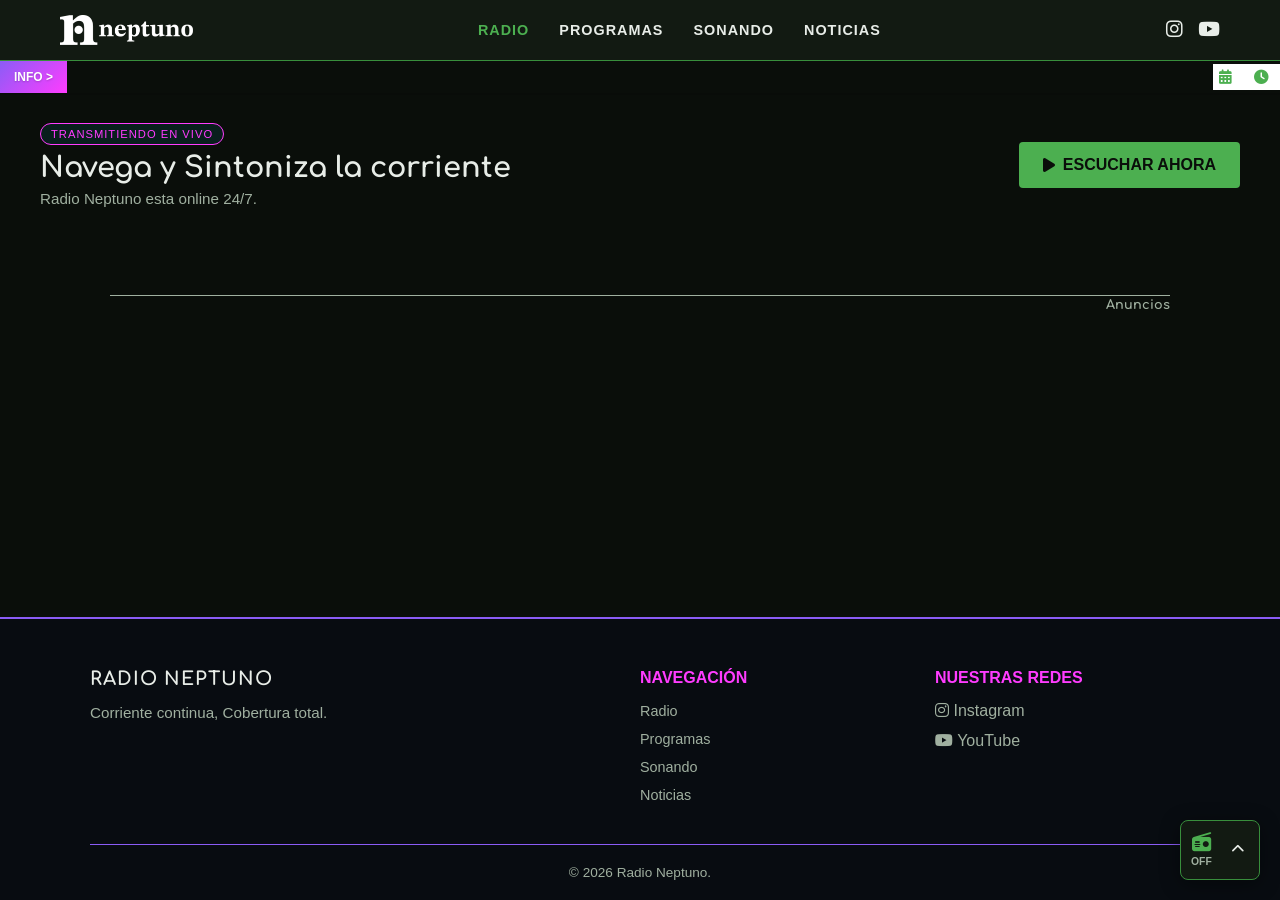
==== commit a74f6838: "guardar js" ====
--- a/index.html
+++ b/index.html
@@ -14,7 +14,7 @@
     <link rel="stylesheet" href="https://cdnjs.cloudflare.com/ajax/libs/font-awesome/6.4.0/css/all.min.css">
 </head>
 
-<bod>
+<body>
 
     <header class="site-header">
         <div class="header-container">
@@ -502,9 +502,9 @@
         </div>
     </footer>
 
-    <script src="sonando.js"></script>
-    <script src="app.js"></script>
-    <script src="widgets.js" defer></script>
+    <script src="js/sonando.js"></script>
+    <script src="js/app.js"></script>
+    <script src="js/widgets.js" defer></script>
     <script src="js/copamundial.js" defer></script>
 </body>
 
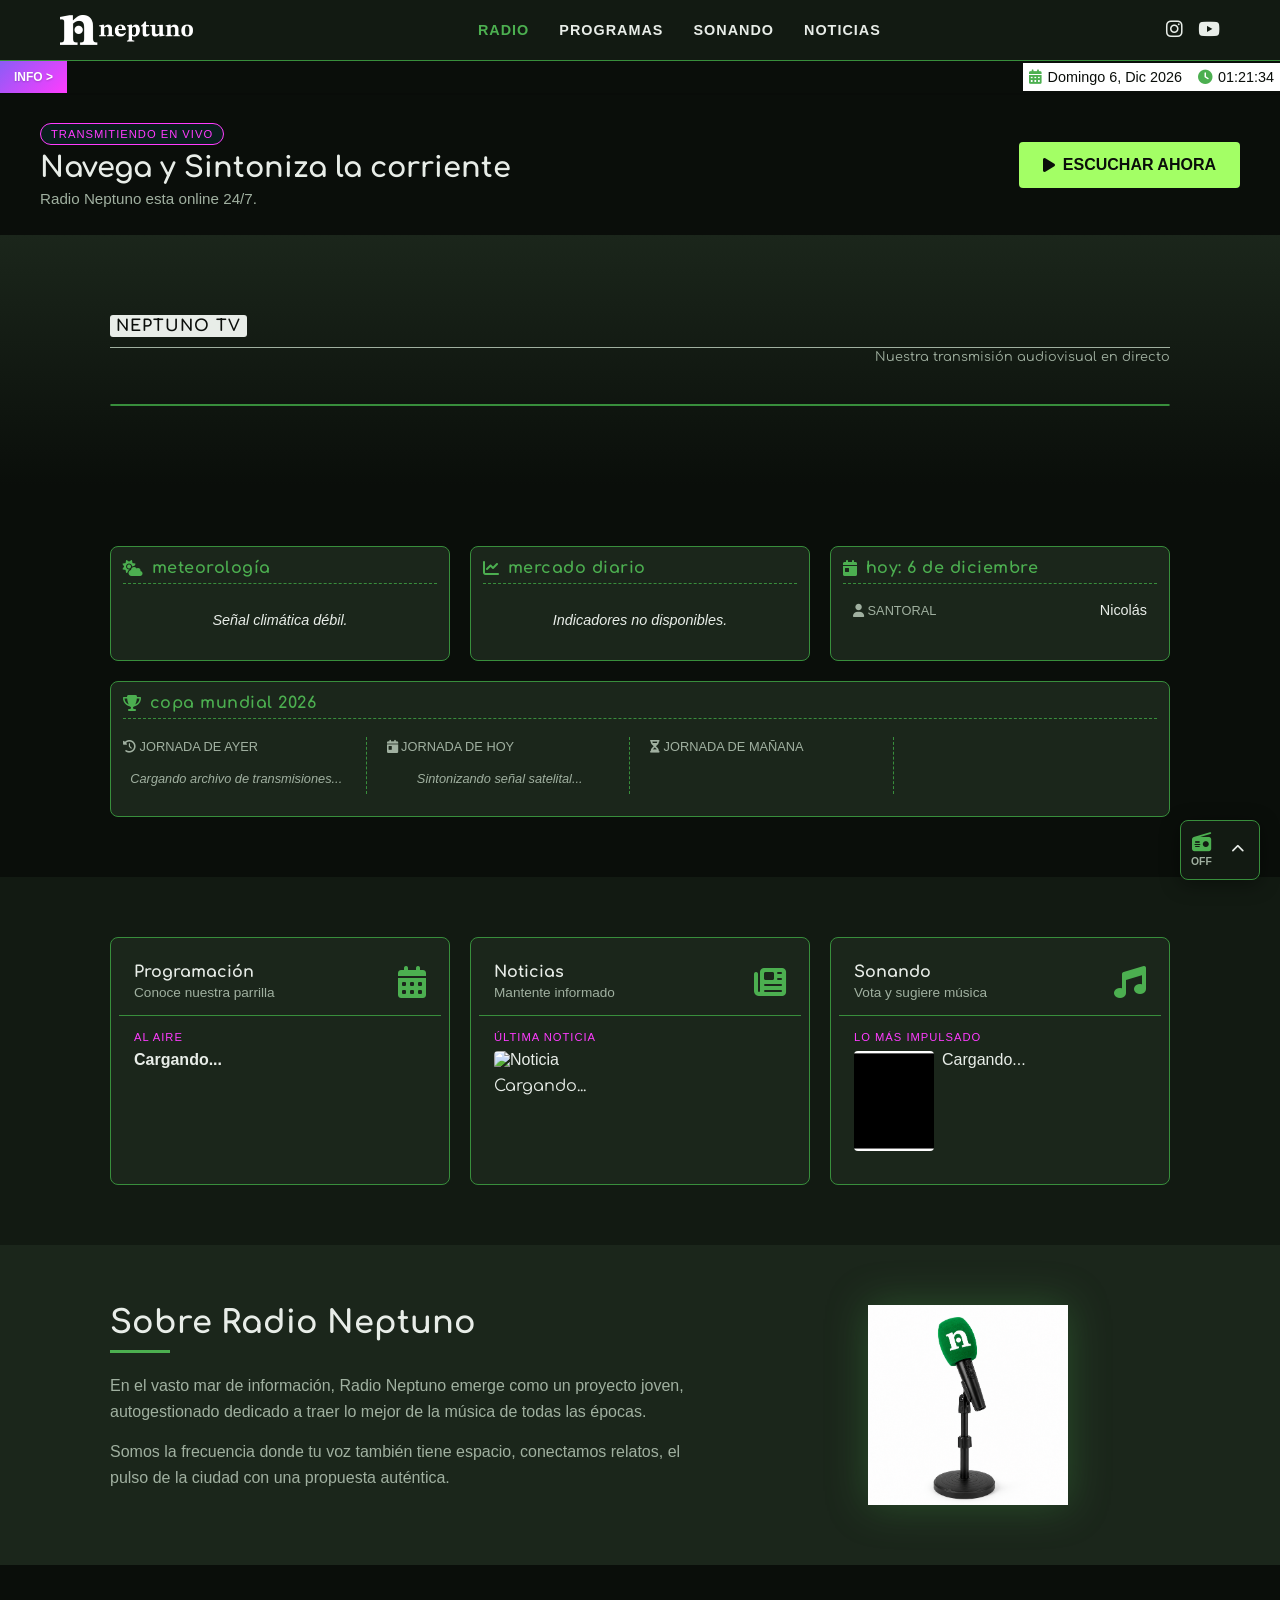
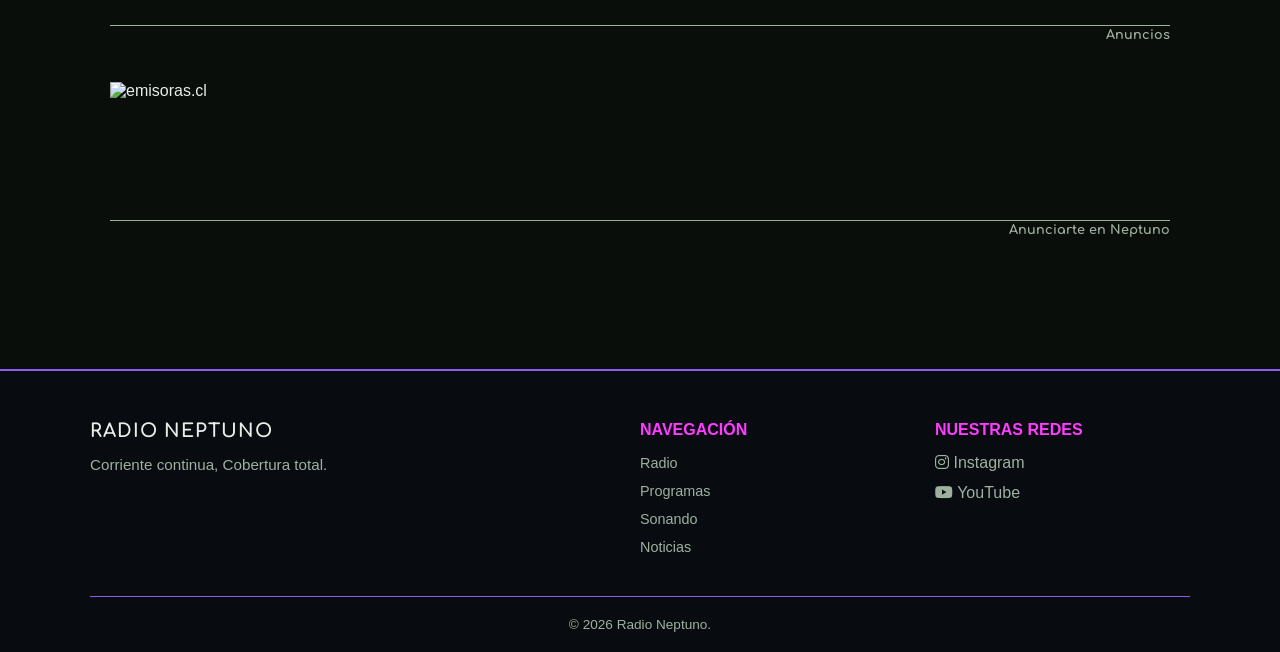
==== commit c34aa91c: "enlace radios" ====
--- a/index.html
+++ b/index.html
@@ -408,6 +408,17 @@
                     <span class="pulse-indicator"></span>
                     <h2 class="section-subtitle">Anuncios</h2>
                 </div>
+                    <a href="https://emisora.cl/" target="_blank"><img src="https://cdn.webrad.io/images/banners/radios-online-big.png" alt="emisoras.cl" width="250" height="250"></a>
+            </div>
+        </section>
+
+        <!-- SECCION: ANUNCIOS -->
+        <section class="ads-section" id="ads-section">
+            <div class="section-container">
+                <div class="ads-header">
+                    <span class="pulse-indicator"></span>
+                    <h2 class="section-subtitle">Anunciarte en Neptuno</h2>
+                </div>
 
                 <div class="explore-grid" id="ads-container">
                 </div>
--- a/styles.css
+++ b/styles.css
@@ -9,6 +9,7 @@
     /* Verde negrusco oscuro */
     --surface-light: #1b261b;
     /* Verde profundo */
+    --bg-gradient: linear-gradient(0deg, var(--bg-color) 0%, var(--surface-light) 100%);
 
     /* Acentos vibrantes */
     --primary-color: #4CAF50;
@@ -23,6 +24,8 @@
     /* Verde éxito para votación confirmada */
     --signal-color: #0a0e0a;
     /* Oscuro para barra de info */
+    --primary-light: #A3FF65;
+    /* Oscuro para barra de info */
 
     /* Textos */
     --text-color: #e8ede8;
@@ -264,7 +267,7 @@
     padding: 14px 24px;
     font-size: 1rem;
     font-weight: 700;
-
+    background-color: var(--primary-light);
     white-space: nowrap;
 }
 
@@ -415,9 +418,9 @@
     letter-spacing: 0.05em;
 }
 
-.signal-badge[data-type="AL AIRE"],
-.signal-badge[data-type="SONANDO"] {
-    background: #ffff00 !important;
+.signal-badge[data-type="AL AIRE" i],
+.signal-badge[data-type="SONANDO" i] {
+    background: var(--primary-light);
 }
 
 .signal-separator {
@@ -722,9 +725,6 @@
 }
 .goles-col {
     width: 42%;
-    white-space: nowrap;
-    overflow: hidden;
-    text-overflow: ellipsis;
 }
 .goles-col.text-derecha { text-align: right; }
 .goles-col-vacia { width: 16%; }
@@ -732,10 +732,11 @@
     width: 16%;
     text-align: center;
     font-weight: bold;
-    background: var(--border-color, #fff);
-    color: var(--bg-color, #000); 
+    background: var(--bg-color);
+    color: var(--primary-light); 
     padding: 2px 0;
     margin: 0 8px;
+    border-radius: 2px;
     font-size: 0.75rem;
     letter-spacing: 0.5px;
 }
@@ -1121,7 +1122,7 @@
 /* NEPTUNO TV */
 .neptuno-tv-section {
     padding: 20px 10px;
-    background: var(--surface-color);
+    background-image: var(--bg-gradient);
 }
 
 .tv-player {
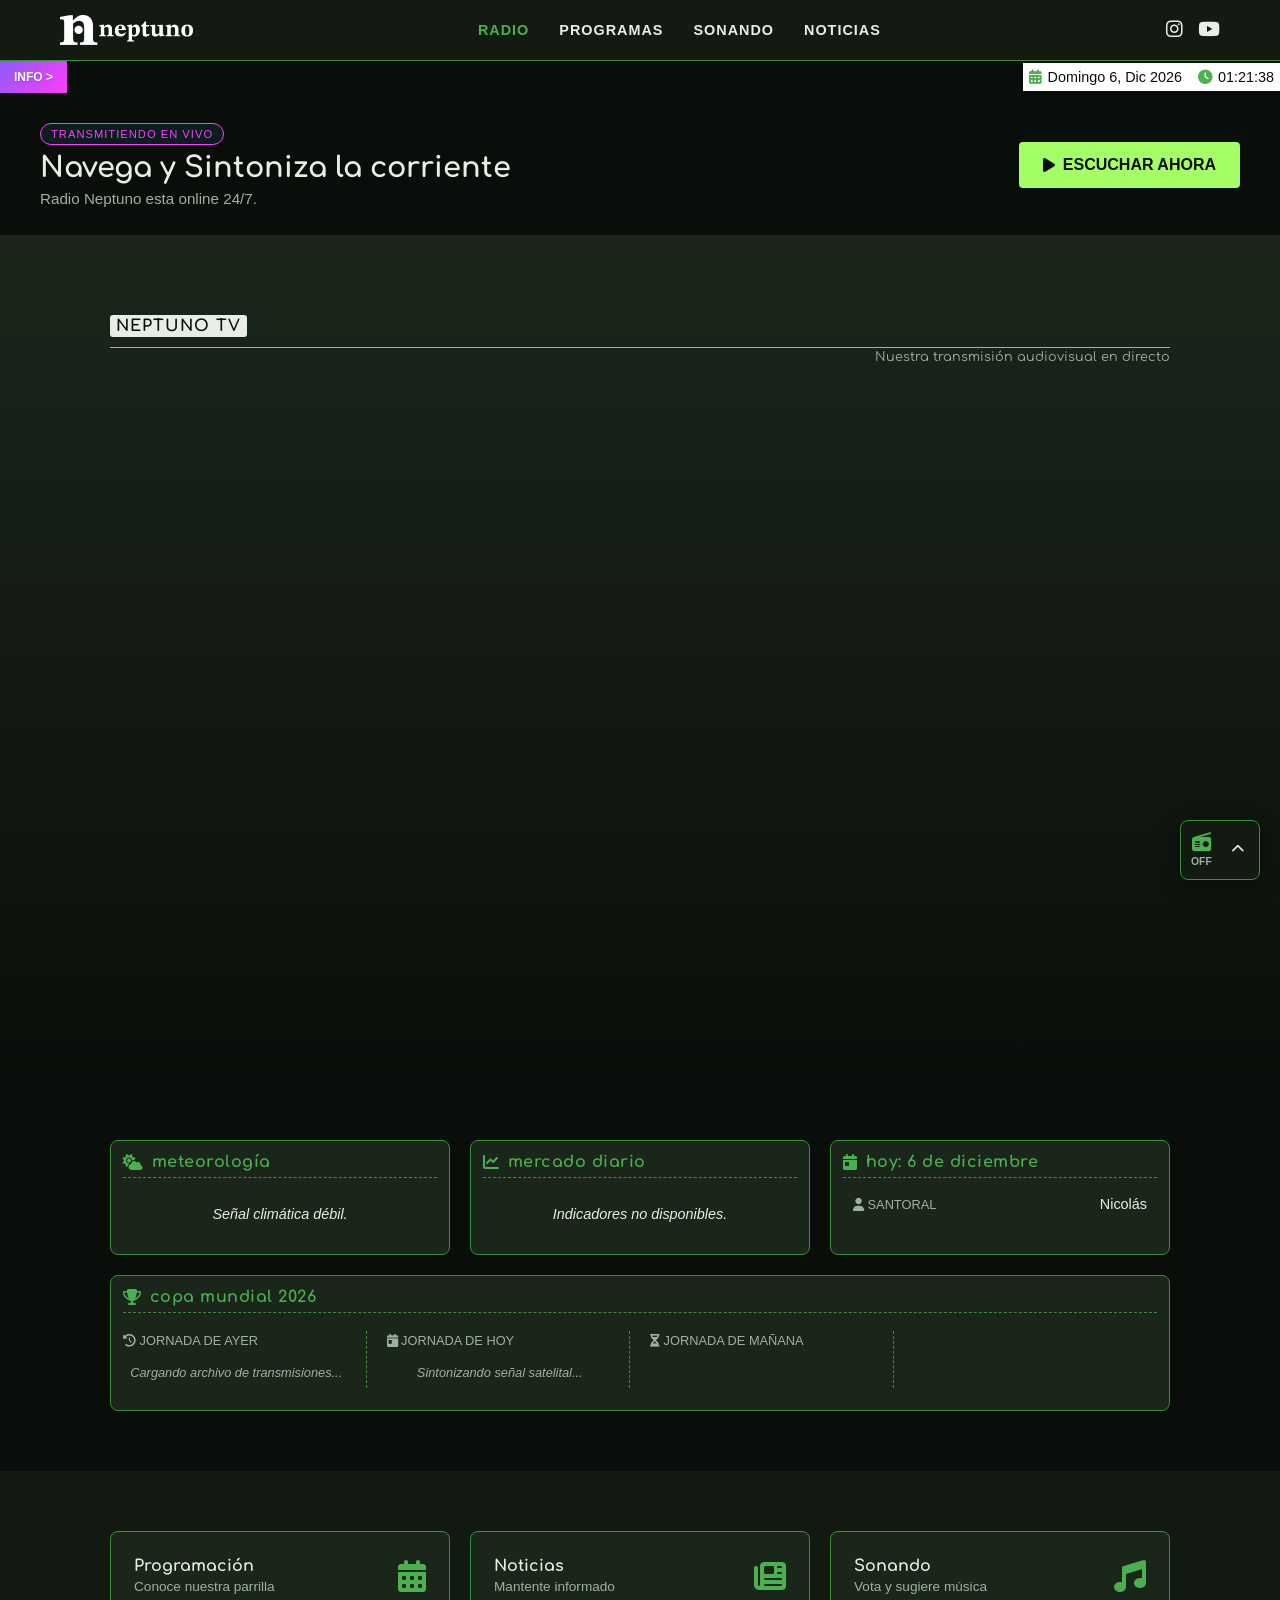
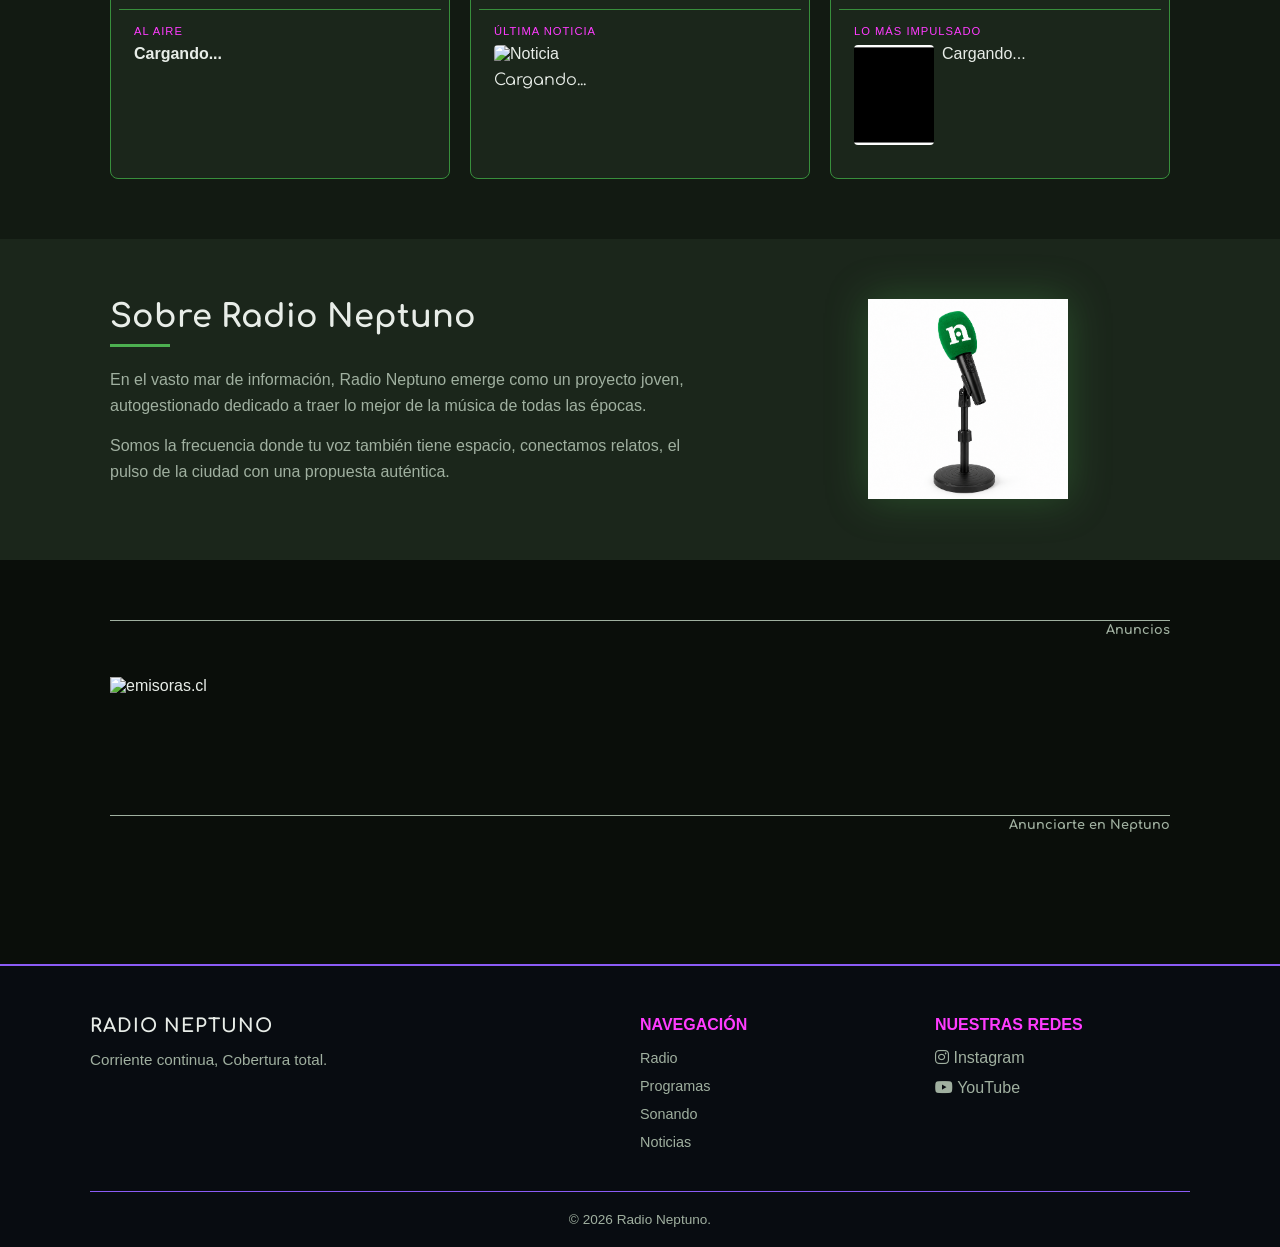
==== commit cd0575e4: "ok" ====
--- a/index.html
+++ b/index.html
@@ -90,7 +90,11 @@
                 <h2 class="section-title">Neptuno TV</h2>
                 <p class="section-subtitle">Nuestra transmisión audiovisual en directo</p>
 
-                <div class="tv-player" id="tv-player-container"></div>
+                <div style="position:relative; padding-bottom:56.25%; height:0; overflow:hidden; max-width:100%;">
+                    <iframe src="https://ssh101.com/live/radioneptuno26/"
+                        style="position:absolute; top:0; left:0; width:100%; height:100%; border:0;" allowfullscreen>
+                    </iframe>
+                </div>
             </div>
         </section>
 
@@ -408,7 +412,9 @@
                     <span class="pulse-indicator"></span>
                     <h2 class="section-subtitle">Anuncios</h2>
                 </div>
-                    <a href="https://emisora.cl/" target="_blank"><img src="https://cdn.webrad.io/images/banners/radios-online-big.png" alt="emisoras.cl" width="250" height="250"></a>
+                <a href="https://emisora.cl/" target="_blank"><img
+                        src="https://cdn.webrad.io/images/banners/radios-online-big.png" alt="emisoras.cl" width="250"
+                        height="250"></a>
             </div>
         </section>
 
@@ -519,4 +525,4 @@
     <script src="js/copamundial.js" defer></script>
 </body>
 
-</html>
+</html>
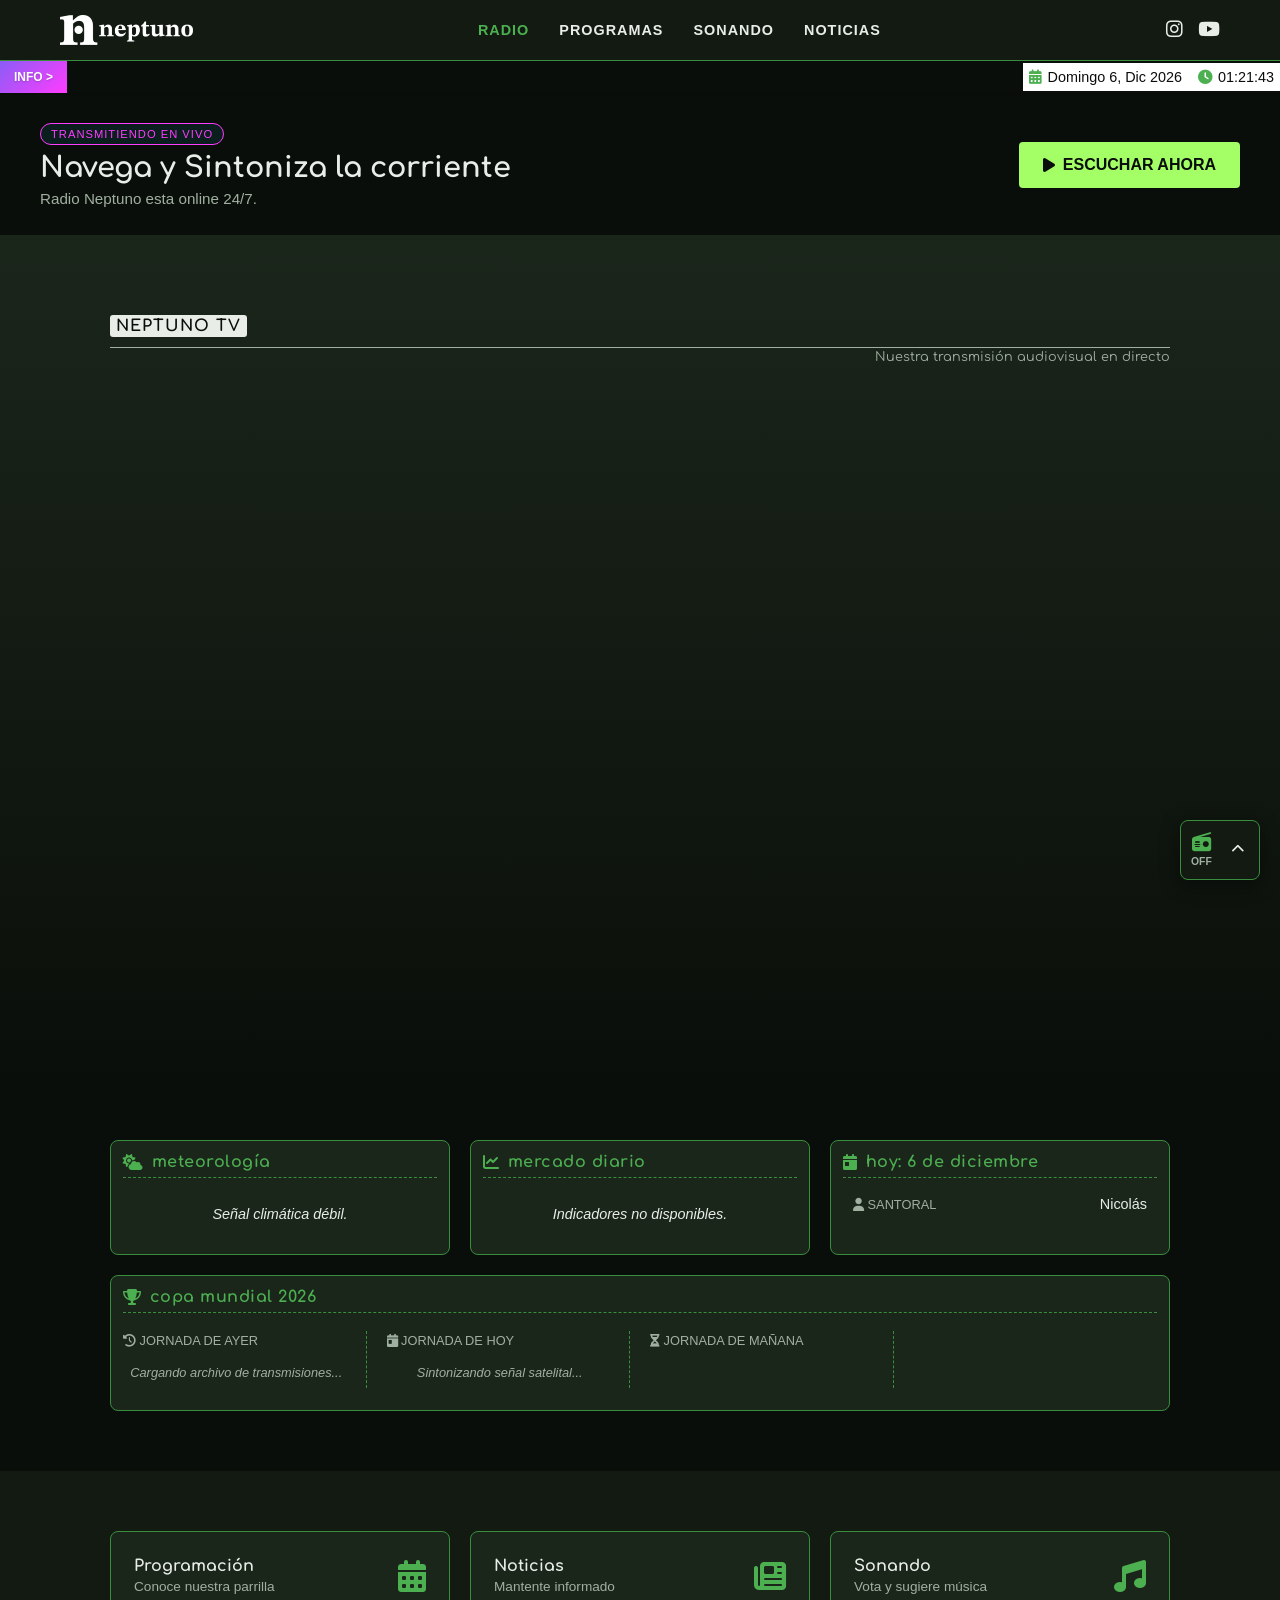
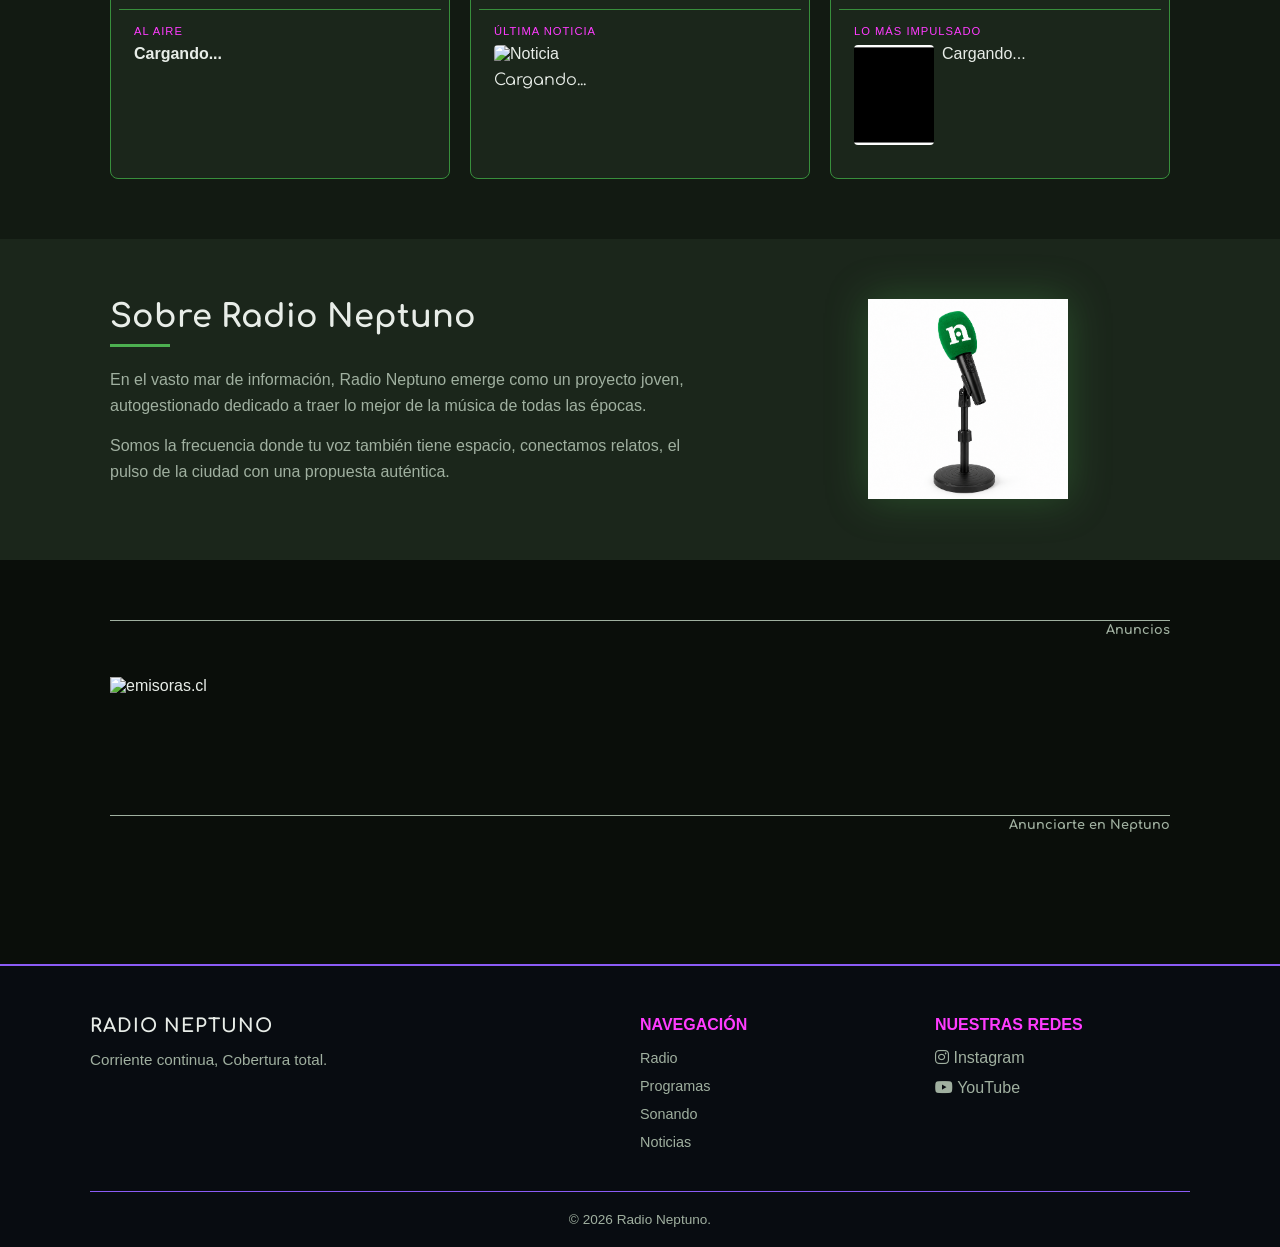
==== commit acc55210: "video" ====
--- a/index.html
+++ b/index.html
@@ -91,9 +91,7 @@
                 <p class="section-subtitle">Nuestra transmisión audiovisual en directo</p>
 
                 <div style="position:relative; padding-bottom:56.25%; height:0; overflow:hidden; max-width:100%;">
-                    <iframe src="https://ssh101.com/live/radioneptuno26/"
-                        style="position:absolute; top:0; left:0; width:100%; height:100%; border:0;" allowfullscreen>
-                    </iframe>
+                    <iframe src='https://ssh101.com/securelive/index.php?id=radioneptuno25' frameborder='0' scrolling='no' align='middle' width='852' height='480' webkitallowfullscreen mozallowfullscreen allowfullscreen></iframe>
                 </div>
             </div>
         </section>
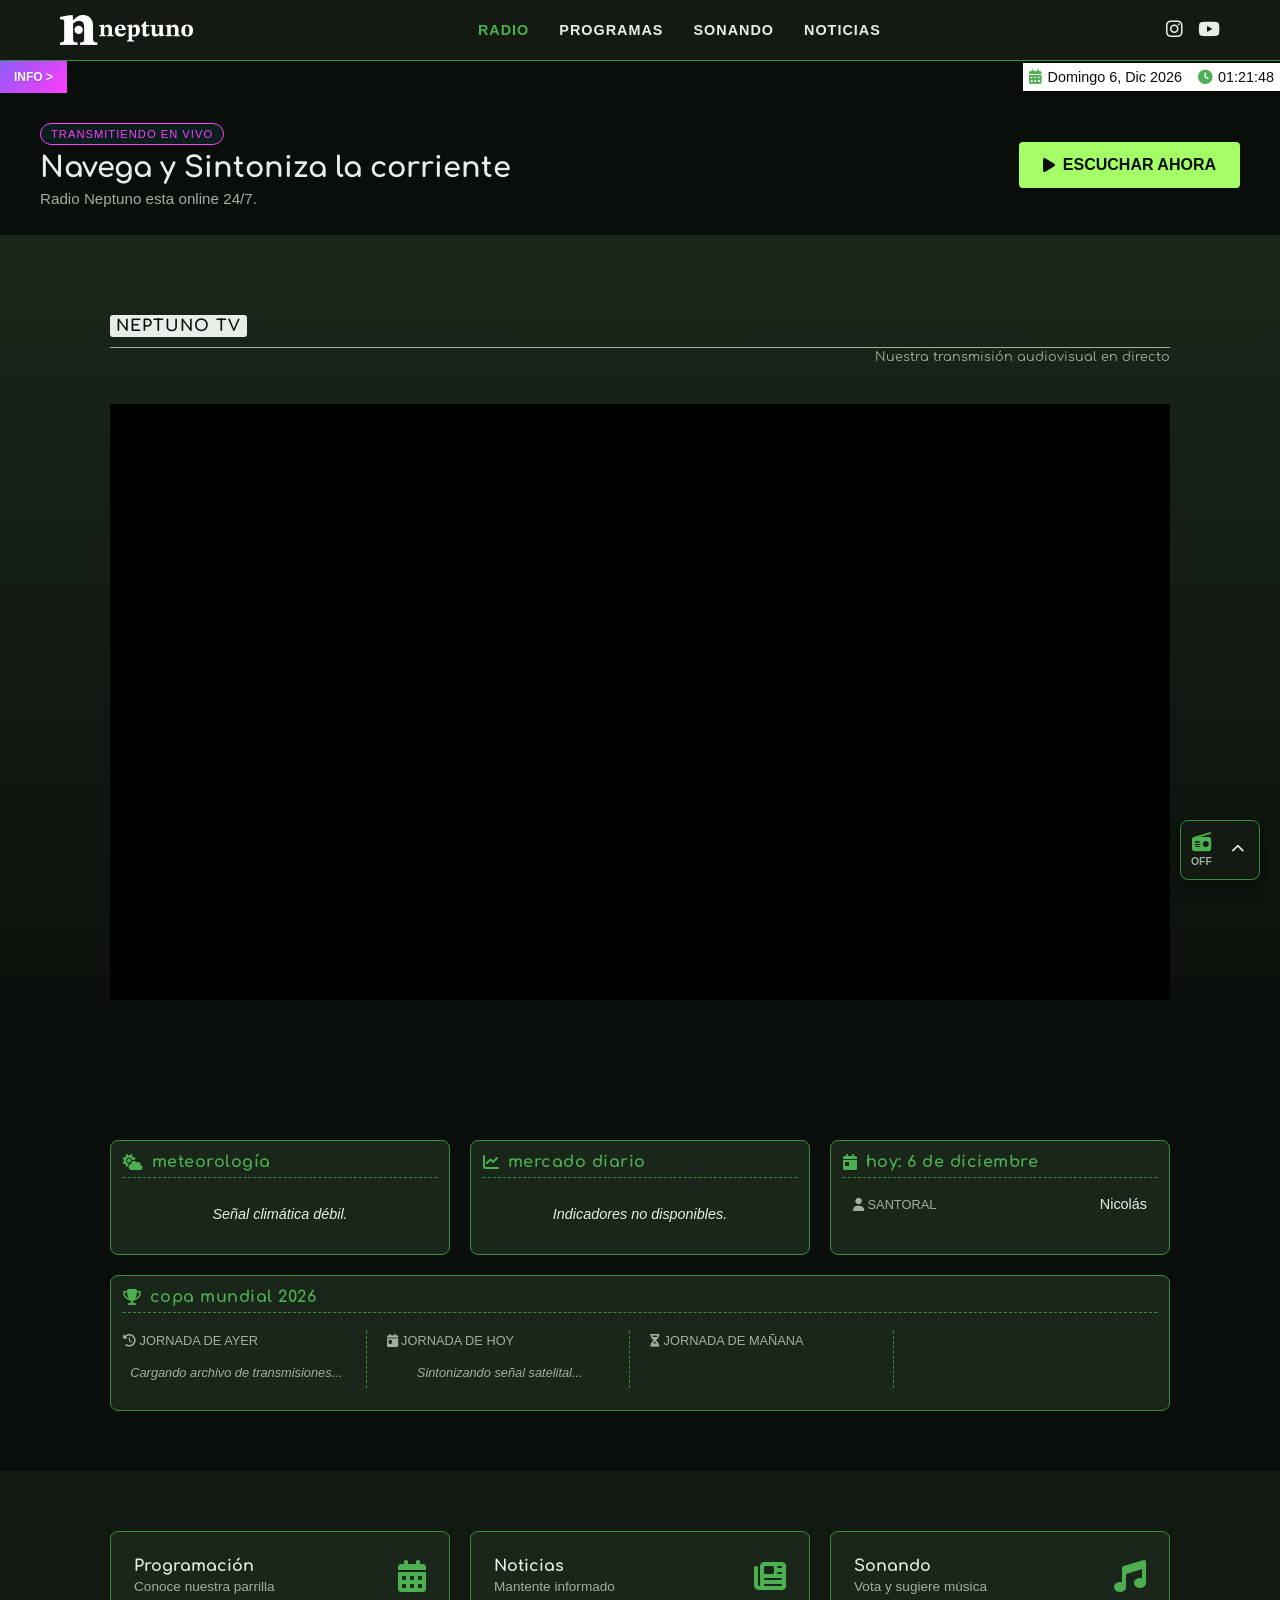
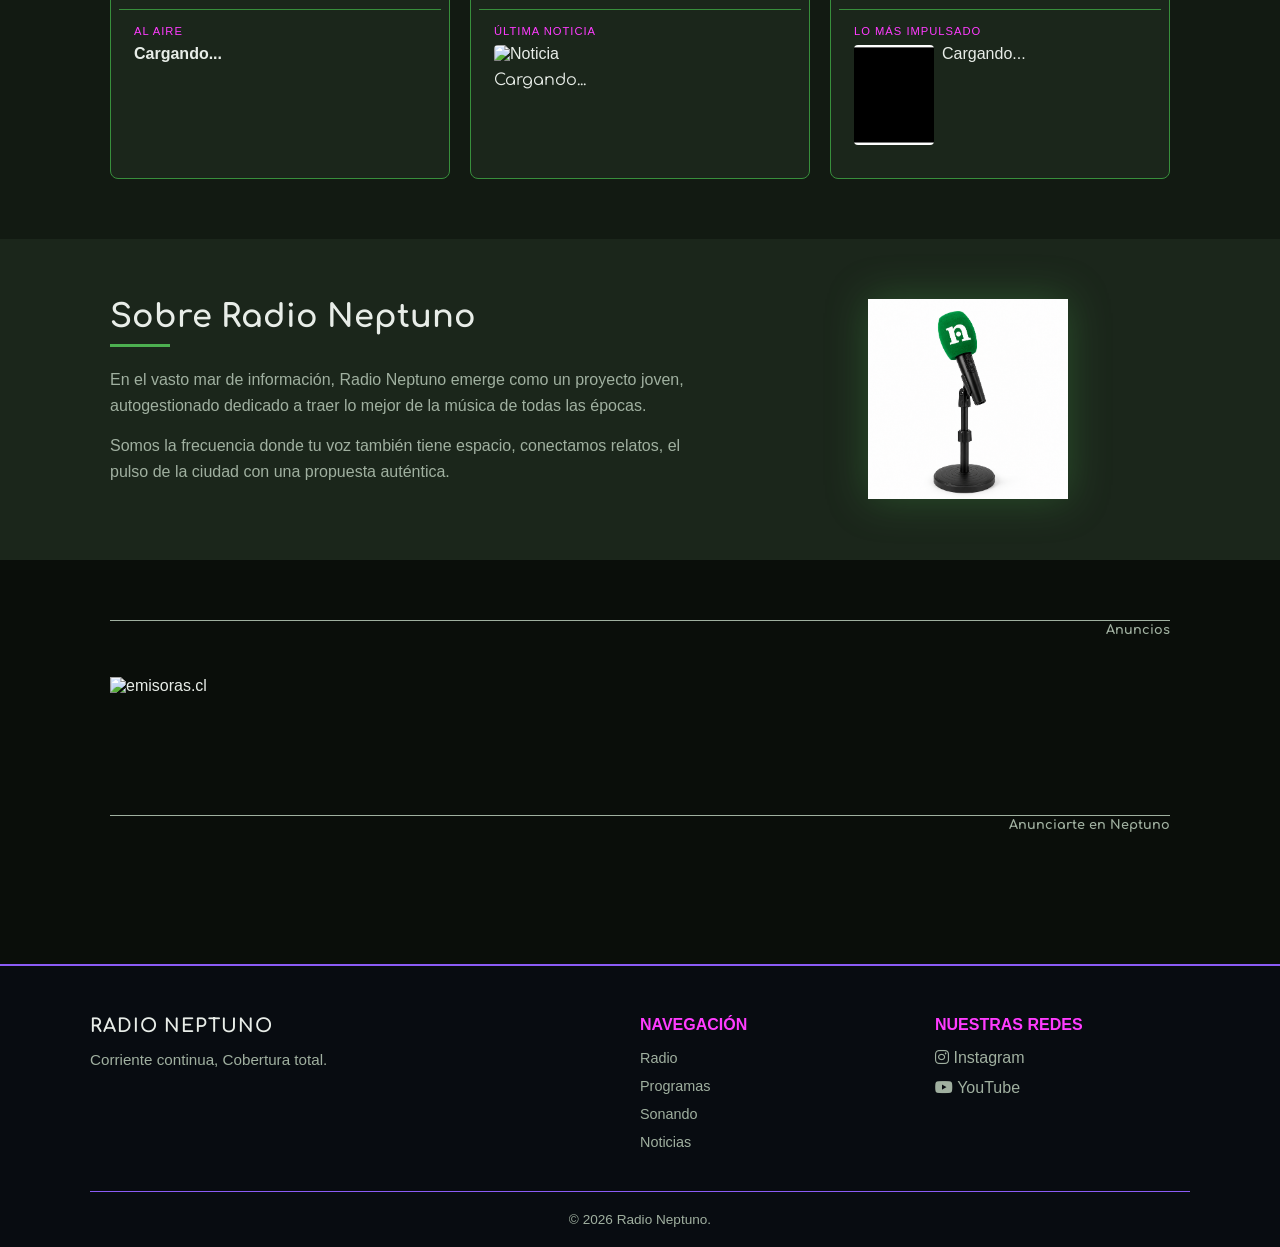
==== commit 5de8da14: "ok" ====
--- a/index.html
+++ b/index.html
@@ -90,9 +90,7 @@
                 <h2 class="section-title">Neptuno TV</h2>
                 <p class="section-subtitle">Nuestra transmisión audiovisual en directo</p>
 
-                <div style="position:relative; padding-bottom:56.25%; height:0; overflow:hidden; max-width:100%;">
-                    <iframe src='https://ssh101.com/securelive/index.php?id=radioneptuno25' frameborder='0' scrolling='no' align='middle' width='852' height='480' webkitallowfullscreen mozallowfullscreen allowfullscreen></iframe>
-                </div>
+                <div style="position: relative; padding-bottom: 56.25%; height: 0; overflow: hidden; max-width: 100%; background: #000;"> <iframe src="https://ssh101.com/securelive/index.php?id=radioneptuno25" style="position: absolute; top: 0; left: 0; width: 100%; height: 100%; border: 0;" scrolling="no" allowfullscreen> </iframe> </div>
             </div>
         </section>
 
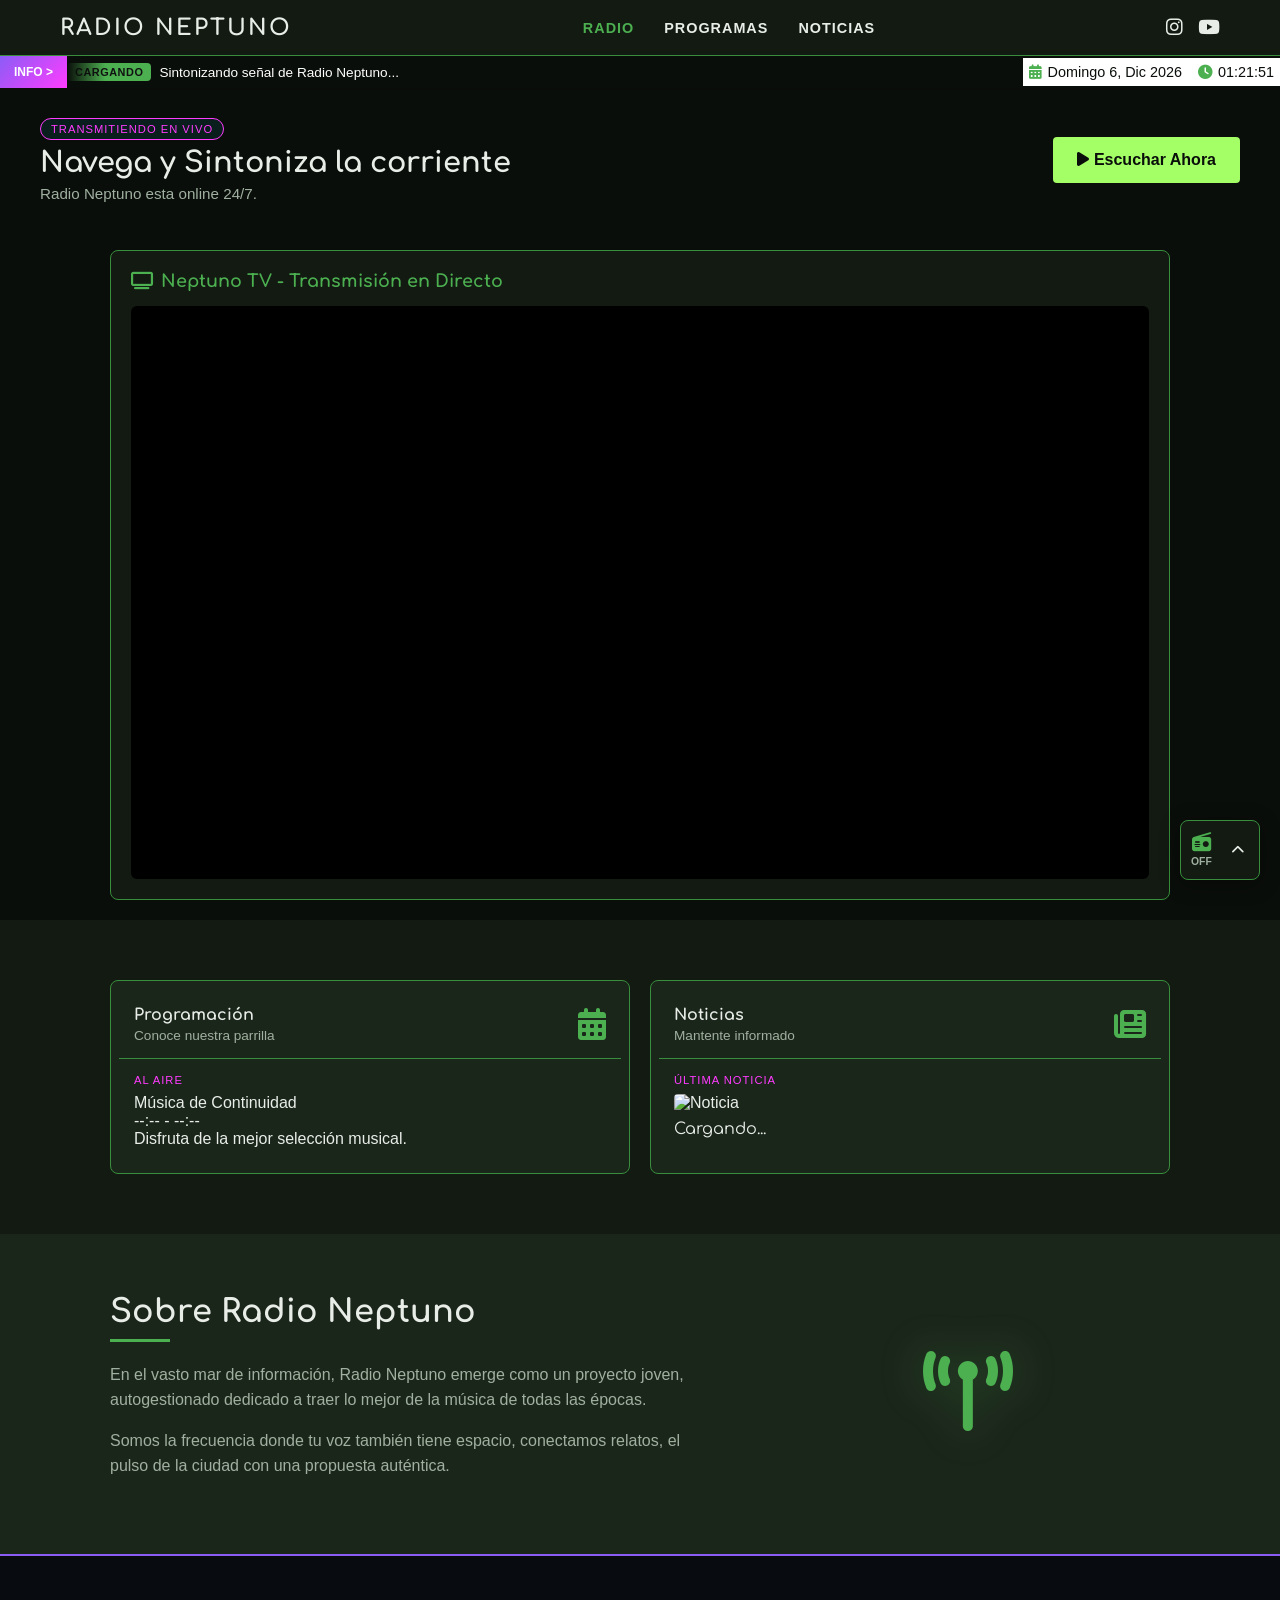
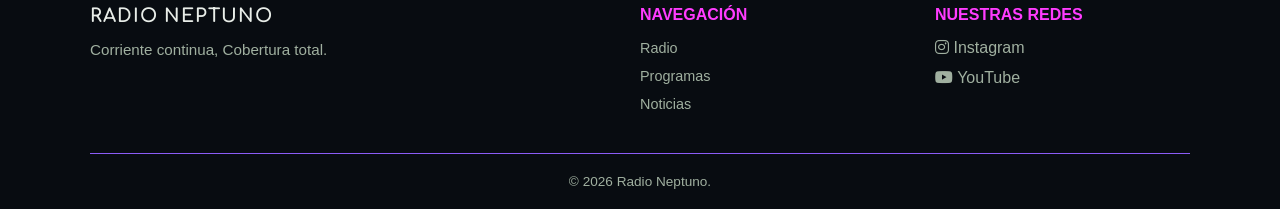
==== commit 71e20beb: "yuoyuo" ====
--- a/index.html
+++ b/index.html
@@ -10,8 +10,1075 @@
     <meta name="author" content="Radio Neptuno">
     <title>Radio Neptuno - Transmitiendo en Vivo</title>
     <link rel="icon" href="/favicon.ico" type="image/x-icon">
-    <link rel="stylesheet" href="styles.css">
     <link rel="stylesheet" href="https://cdnjs.cloudflare.com/ajax/libs/font-awesome/6.4.0/css/all.min.css">
+    <style>
+        /* RESET & VARIABLES GLOBALES */
+        @import url('https://fonts.googleapis.com/css2?family=Comfortaa:wght@400;600;700&display=swap');
+
+        :root {
+            --bg-color: #0a0e0a;
+            --surface-color: #121a12;
+            --surface-light: #1b261b;
+            --bg-gradient: linear-gradient(0deg, var(--bg-color) 0%, var(--surface-light) 100%);
+            --primary-color: #4CAF50;
+            --primary-hover: #66BB6A;
+            --accent-color: #8B5CF6;
+            --accent-light: #FF3CFF;
+            --accent-gradient: linear-gradient(135deg, var(--accent-color) 0%, var(--accent-light) 100%);
+            --success-color: #2E7D32;
+            --signal-color: #0a0e0a;
+            --primary-light: #A3FF65;
+            --text-color: #e8ede8;
+            --text-muted: #a0b0a0;
+            --border-color: #388E3C;
+            --font-main: 'Segoe UI', Roboto, Helvetica, Arial, sans-serif;
+            --font-title: 'Comfortaa', cursive;
+            --spacing: 20px;
+        }
+
+        * {
+            margin: 0;
+            padding: 0;
+            box-sizing: border-box;
+        }
+
+        html {
+            scroll-behavior: smooth;
+            font-family: var(--font-main);
+            background-color: var(--bg-color);
+            color: var(--text-color);
+        }
+
+        body {
+            display: flex;
+            flex-direction: column;
+            min-height: 100vh;
+        }
+
+        a {
+            color: inherit;
+            text-decoration: none;
+            transition: color 0.3s ease;
+        }
+
+        ul {
+            list-style: none;
+        }
+
+        .section-container {
+            max-width: 1100px;
+            margin: 0 auto;
+            padding: 60px var(--spacing);
+        }
+
+        .section-title {
+            font-size: 1rem;
+            text-align: left;
+            margin-bottom: 10px;
+            text-transform: uppercase;
+            letter-spacing: 1px;
+            font-family: var(--font-title);
+            display: inline-block;
+            background-color: var(--text-color);
+            color: var(--bg-color);
+            padding: 2px 6px;
+            border-radius: 3px;
+        }
+
+        .section-subtitle {
+            font-size: 0.8rem;
+            text-align: right;
+            color: var(--text-muted);
+            font-family: var(--font-title);
+            margin-bottom: 40px;
+            padding-top: 2px;
+            border-top: 1px solid var(--text-muted);
+        }
+
+        .btn-primary {
+            display: inline-block;
+            background-color: var(--primary-color);
+            color: var(--bg-color);
+            padding: 12px 28px;
+            font-weight: bold;
+            border-radius: 4px;
+            border: none;
+            cursor: pointer;
+            transition: transform 0.2s, background-color 0.3s;
+        }
+
+        .btn-primary:hover {
+            background-color: var(--primary-hover);
+            transform: translateY(-2px);
+        }
+
+        /* HEADER */
+        .site-header {
+            background-color: var(--surface-color);
+            border-bottom: 1px solid var(--border-color);
+            position: sticky;
+            top: 0;
+            z-index: 100;
+        }
+
+        .header-container {
+            max-width: 1200px;
+            margin: 0 auto;
+            padding: 15px var(--spacing);
+            display: flex;
+            justify-content: space-between;
+            align-items: center;
+        }
+
+        .logo a {
+            font-family: var(--font-title);
+            font-size: 1.4rem;
+            font-weight: 700;
+            letter-spacing: 2px;
+        }
+
+        .main-nav ul {
+            display: flex;
+            gap: 30px;
+        }
+
+        .main-nav a {
+            font-weight: 600;
+            text-transform: uppercase;
+            font-size: 0.9rem;
+            letter-spacing: 1px;
+        }
+
+        .main-nav a:hover,
+        .main-nav a.active {
+            color: var(--primary-color);
+        }
+
+        .social-header {
+            display: flex;
+            gap: 15px;
+            align-items: center;
+        }
+
+        .social-header a {
+            font-size: 1.2rem;
+        }
+
+        .social-header a:hover {
+            color: var(--primary-color);
+        }
+
+        .menu-toggle {
+            display: none;
+            background: none;
+            border: none;
+            color: var(--text-color);
+            font-size: 1.3rem;
+            cursor: pointer;
+        }
+
+        /* HERO */
+        .hero-section {
+            position: relative;
+            min-height: 140px;
+            padding: 20px var(--spacing);
+            overflow: hidden;
+        }
+
+        #inicio.view-section {
+            display: none;
+        }
+
+        #inicio.view-section.active {
+            display: flex !important;
+            align-items: center;
+            justify-content: center;
+        }
+
+        .hero-content {
+            position: relative;
+            z-index: 2;
+            width: 100%;
+            max-width: 1200px;
+            display: flex;
+            align-items: center;
+            justify-content: space-between;
+            gap: 30px;
+        }
+
+        .hero-text {
+            flex: 1;
+        }
+
+        .badge {
+            display: inline-block;
+            background-color: rgba(0, 229, 255, 0.08);
+            color: var(--accent-light);
+            border: 1px solid var(--accent-light);
+            padding: 4px 10px;
+            font-size: 0.7rem;
+            text-transform: uppercase;
+            border-radius: 20px;
+            letter-spacing: 1px;
+            margin-bottom: 8px;
+        }
+
+        .hero-section h1 {
+            font-family: var(--font-title);
+            font-size: 1.8rem;
+            margin: 0 0 6px 0;
+            line-height: 1.1;
+        }
+
+        .hero-section p {
+            color: var(--text-muted);
+            font-size: 0.95rem;
+            margin: 0;
+        }
+
+        .hero-section .btn-primary {
+            flex-shrink: 0;
+            padding: 14px 24px;
+            font-size: 1rem;
+            font-weight: 700;
+            background-color: var(--primary-light);
+            color: var(--bg-color);
+            white-space: nowrap;
+        }
+
+        /* BARRA INFORMATIVA */
+        .signal-bar {
+            height: 34px;
+            background: var(--signal-color);
+            color: #fff;
+            border-bottom: 2px solid rgba(0, 0, 0, 0.15);
+            display: flex;
+            align-items: center;
+            overflow: hidden;
+            position: sticky;
+            top: 56px;
+            z-index: 10;
+        }
+
+        .signal-label {
+            height: 100%;
+            padding: 0 14px;
+            background-image: var(--accent-gradient);
+            color: white;
+            display: flex;
+            align-items: center;
+            font-size: .75rem;
+            font-weight: 700;
+            flex-shrink: 0;
+            z-index: 2;
+        }
+
+        .signal-datetime {
+            display: flex;
+            align-items: center;
+            padding: 6px;
+            gap: 16px;
+            margin-left: auto;
+            font-size: 0.9rem;
+            white-space: nowrap;
+            background: white;
+            flex-shrink: 0;
+        }
+
+        .signal-date,
+        .signal-time {
+            color: var(--bg-color);
+            display: flex;
+            align-items: center;
+            font-weight: 500;
+            gap: 6px;
+        }
+
+        .signal-date i,
+        .signal-time i {
+            color: var(--primary-color);
+        }
+
+        .signal-content {
+            flex: 1;
+            overflow: hidden;
+            position: relative;
+            -webkit-mask-image: linear-gradient(to right, transparent 0%, #000 4%, #000 96%, transparent 100%);
+            mask-image: linear-gradient(to right, transparent 0%, #000 4%, #000 96%, transparent 100%);
+        }
+
+        .signal-track {
+            display: inline-flex;
+            align-items: center;
+            white-space: nowrap;
+            user-select: none;
+            height: 34px;
+            animation: ticker 110s linear infinite;
+            will-change: transform;
+            transform: translate3d(0, 0, 0);
+        }
+
+        .signal-item {
+            display: inline-flex;
+            align-items: center;
+            margin-right: 24px;
+            font-size: .85rem;
+            flex-shrink: 0;
+        }
+
+        .signal-badge {
+            background: var(--primary-color);
+            color: #111;
+            font-size: .68rem;
+            font-weight: 700;
+            padding: 3px 8px;
+            border-radius: 4px;
+            margin-right: 8px;
+            text-transform: uppercase;
+            flex-shrink: 0;
+            letter-spacing: 0.05em;
+        }
+
+        .signal-separator {
+            opacity: .35;
+            margin-right: 18px;
+        }
+
+        @keyframes ticker {
+            from { transform: translateX(0); }
+            to { transform: translateX(-50%); }
+        }
+
+        /* SECCIONES EXPLORA Y SOBRE RADIO */
+        .explore-section {
+            background-color: var(--surface-color);
+        }
+
+        .explore-grid {
+            display: grid;
+            grid-template-columns: repeat(auto-fit, minmax(250px, 1fr));
+            gap: 20px;
+        }
+
+        .explore-card {
+            background-color: var(--surface-light);
+            padding: 10px 8px;
+            border-radius: 8px;
+            text-align: left;
+            overflow: hidden;
+            text-decoration: none;
+            border: 1px solid var(--border-color);
+            transition: transform 0.3s ease, box-shadow 0.3s ease;
+        }
+
+        .explore-card:hover {
+            transform: translateY(-3px);
+            border-color: var(--accent-color);
+        }
+
+        .explore-card-top {
+            padding: 15px;
+            display: flex;
+            justify-content: space-between;
+            align-items: center;
+        }
+
+        .explore-card-top h3 {
+            font-family: var(--font-title);
+            margin: 0;
+            font-size: 1rem;
+        }
+
+        .explore-card-top p {
+            margin: 4px 0 0;
+            font-size: .85rem;
+            color: var(--text-muted);
+        }
+
+        .explore-card-top i {
+            font-size: 2em;
+            color: var(--primary-color);
+        }
+
+        .explore-card-bottom {
+            border-top: 1px solid var(--border-color);
+            padding: 15px;
+            min-height: 90px;
+        }
+
+        .card-label {
+            display: block;
+            font-size: .7rem;
+            letter-spacing: 1px;
+            margin-bottom: 8px;
+            color: var(--accent-light);
+        }
+
+        .explore-thumb {
+            width: 100%;
+            height: 100px;
+            object-fit: cover;
+            border-radius: 4px;
+            margin-bottom: 8px;
+        }
+
+        #explore-news-title {
+            font-family: var(--font-title);
+            font-size: 1rem;
+            color: var(--text-color);
+        }
+
+        .about-section {
+            background-color: var(--surface-light);
+        }
+
+        .about-grid {
+            display: grid;
+            grid-template-columns: 1.5fr 1fr;
+            gap: 50px;
+            align-items: center;
+        }
+
+        .about-text h2 {
+            font-family: var(--font-title);
+            font-size: 2rem;
+            margin-bottom: 10px;
+        }
+
+        .divider {
+            border: none;
+            border-top: 3px solid var(--primary-color);
+            width: 60px;
+            margin-bottom: 20px;
+        }
+
+        .about-text p {
+            color: var(--text-muted);
+            line-height: 1.6;
+            margin-bottom: 15px;
+        }
+
+        .about-image {
+            display: flex;
+            flex-direction: column;
+            align-items: center;
+            justify-content: center;
+        }
+
+        .radio-illustration {
+            max-width: 200px;
+            height: auto;
+            filter: drop-shadow(0 0 20px rgba(76, 175, 80, 0.3));
+        }
+
+        /* NEPTUNO TV EN INICIO */
+        .neptuno-tv-wrapper {
+            max-width: 1100px;
+            margin: 0 auto;
+            padding: 20px var(--spacing);
+        }
+
+        .neptuno-tv-card {
+            background-color: var(--surface-color);
+            border: 1px solid var(--border-color);
+            border-radius: 8px;
+            overflow: hidden;
+            padding: 20px;
+        }
+
+        .neptuno-tv-card h3 {
+            font-family: var(--font-title);
+            font-size: 1.1rem;
+            margin-bottom: 15px;
+            color: var(--primary-color);
+            display: flex;
+            align-items: center;
+            gap: 8px;
+        }
+
+        /* PARRILLA DE PROGRAMACIÓN POR DÍAS */
+        .schedule-section {
+            background-color: var(--bg-color);
+        }
+
+        .section-banner {
+            width: 100%;
+            max-height: 300px;
+            overflow: hidden;
+            border-radius: 8px;
+            margin-bottom: 40px;
+        }
+
+        .banner-image {
+            width: 100%;
+            height: 100%;
+            object-fit: cover;
+            object-position: center;
+        }
+
+        .days-tabs {
+            display: flex;
+            gap: 10px;
+            overflow-x: auto;
+            margin-bottom: 30px;
+            padding-bottom: 5px;
+        }
+
+        .day-tab {
+            background-color: var(--surface-color);
+            color: var(--text-muted);
+            border: 1px solid var(--border-color);
+            padding: 10px 20px;
+            border-radius: 4px;
+            font-family: var(--font-title);
+            font-size: 0.85rem;
+            text-transform: uppercase;
+            cursor: pointer;
+            white-space: nowrap;
+            transition: all 0.2s ease;
+        }
+
+        .day-tab:hover,
+        .day-tab.active {
+            background-color: var(--primary-color);
+            color: var(--bg-color);
+            border-color: var(--primary-color);
+            font-weight: bold;
+        }
+
+        .schedule-grid {
+            display: grid;
+            grid-template-columns: repeat(auto-fit, minmax(260px, 1fr));
+            gap: 20px;
+        }
+
+        .schedule-card {
+            background-color: var(--surface-color);
+            padding: 25px;
+            border-radius: 6px;
+            border: 1px solid var(--border-color);
+            position: relative;
+        }
+
+        .schedule-card.current {
+            border-color: var(--accent-light);
+            box-shadow: 0 0 15px rgba(0, 229, 255, 0.1);
+        }
+
+        .schedule-card .time {
+            display: block;
+            color: var(--primary-color);
+            font-weight: bold;
+            margin-bottom: 10px;
+            font-size: 0.9rem;
+        }
+
+        .schedule-card h3 {
+            font-family: var(--font-title);
+            margin-bottom: 10px;
+            font-size: 1.1rem;
+        }
+
+        .schedule-card p {
+            color: var(--text-muted);
+            font-size: 0.9rem;
+            line-height: 1.4;
+        }
+
+        .current-badge {
+            position: absolute;
+            top: 15px;
+            right: 15px;
+            background-color: var(--accent-light);
+            color: #fff;
+            font-size: 0.7rem;
+            padding: 2px 8px;
+            border-radius: 4px;
+            text-transform: uppercase;
+            font-weight: bold;
+        }
+
+        /* NOTICIAS Y DETALLE */
+        .news-section {
+            background-color: var(--surface-light);
+        }
+
+        .news-grid {
+            display: grid;
+            grid-template-columns: 1fr 1fr;
+            gap: 30px;
+        }
+
+        .news-card {
+            background-color: var(--surface-color);
+            border-radius: 6px;
+            overflow: hidden;
+            display: flex;
+            flex-direction: column;
+        }
+
+        .news-img-placeholder {
+            background-color: var(--surface-light);
+            height: 180px;
+            display: flex;
+            align-items: center;
+            justify-content: center;
+            font-size: 3rem;
+            color: var(--border-color);
+        }
+
+        .news-body {
+            padding: 25px;
+        }
+
+        .news-tag {
+            color: var(--accent-color);
+            font-size: 0.8rem;
+            text-transform: uppercase;
+            font-weight: bold;
+        }
+
+        .news-body h3 {
+            font-family: var(--font-title);
+            margin: 10px 0;
+        }
+
+        .news-body p {
+            color: var(--text-muted);
+            font-size: 0.95rem;
+            line-height: 1.5;
+            margin-bottom: 20px;
+        }
+
+        .news-link {
+            color: var(--primary-color);
+            font-weight: bold;
+            font-size: 0.9rem;
+        }
+
+        .news-date {
+            font-size: 0.75rem;
+            color: var(--text-muted);
+            margin-top: 4px;
+        }
+
+        .pagination-container {
+            display: flex;
+            justify-content: center;
+            align-items: center;
+            gap: 8px;
+            margin-top: 30px;
+            padding: 10px;
+        }
+
+        .pagination-btn {
+            background-color: var(--surface-light);
+            color: var(--text-color);
+            border: 1px solid var(--border-color);
+            padding: 8px 14px;
+            border-radius: 4px;
+            cursor: pointer;
+            font-family: var(--font-title);
+            font-size: 0.9rem;
+            transition: all 0.2s ease;
+        }
+
+        .pagination-btn:hover:not(:disabled) {
+            background-color: var(--primary-color);
+            color: #000000;
+            border-color: var(--primary-color);
+        }
+
+        .pagination-btn.active {
+            background-color: var(--accent-color);
+            color: #000000;
+            border-color: var(--accent-color);
+            font-weight: bold;
+        }
+
+        .pagination-btn:disabled {
+            opacity: 0.4;
+            cursor: not-allowed;
+        }
+
+        .news-detail-section {
+            background-color: var(--surface-light);
+        }
+
+        .news-detail-section .breadcrumb {
+            margin-bottom: 20px;
+            color: var(--text-muted);
+        }
+
+        .news-detail-section .breadcrumb a {
+            color: var(--primary-color);
+            text-decoration: none;
+            font-weight: 600;
+        }
+
+        .news-detail-section .article-image {
+            width: 100%;
+            max-height: 500px;
+            object-fit: cover;
+            border-radius: 8px;
+            margin-bottom: 25px;
+        }
+
+        .news-detail-section .article-title {
+            font-size: 2.2rem;
+            color: var(--primary-color);
+            line-height: 1.3;
+            margin: 15px 0;
+        }
+
+        .news-detail-section .article-body {
+            line-height: 1.8;
+            font-size: 1.05rem;
+            color: var(--text-color);
+            margin: 30px 0;
+        }
+
+        /* WIDGET FLOTANTE DE RADIO (ZENO) */
+        .radio-widget {
+            position: fixed;
+            bottom: 20px;
+            right: 20px;
+            z-index: 1000;
+            background-color: var(--surface-color);
+            border: 1px solid var(--border-color);
+            border-radius: 8px;
+            box-shadow: 0 4px 20px rgba(0, 0, 0, 0.4);
+            transition: all 0.3s ease;
+            overflow: hidden;
+        }
+
+        .widget-minimized {
+            width: 80px;
+            height: 60px;
+        }
+
+        .widget-minimized-view {
+            display: flex;
+            justify-content: space-between;
+            align-items: center;
+            height: 100%;
+            padding: 0 10px;
+        }
+
+        .widget-mini-content {
+            display: flex;
+            flex-direction: column;
+            align-items: center;
+            gap: 4px;
+        }
+
+        .widget-mini-icon {
+            font-size: 1.2rem;
+            color: var(--primary-color);
+        }
+
+        .widget-mini-status {
+            font-size: 0.65rem;
+            color: var(--text-muted);
+            text-transform: uppercase;
+            font-weight: bold;
+        }
+
+        .widget-expand-btn {
+            background: none;
+            border: none;
+            color: var(--text-color);
+            cursor: pointer;
+            padding: 5px;
+        }
+
+        .widget-expanded {
+            width: 320px;
+            max-width: calc(100vw - 40px);
+            height: auto;
+        }
+
+        .widget-expanded-view {
+            display: none;
+            padding: 15px;
+        }
+
+        .widget-minimized .widget-expanded-view { display: none; }
+        .widget-expanded .widget-expanded-view { display: block; }
+        .widget-minimized .widget-minimized-view { display: flex; }
+        .widget-expanded .widget-minimized-view { display: none; }
+
+        .widget-header {
+            display: flex;
+            justify-content: space-between;
+            align-items: flex-start;
+            margin-bottom: 15px;
+            padding-bottom: 10px;
+            border-bottom: 1px solid var(--border-color);
+        }
+
+        .widget-show-info { flex: 1; }
+
+        .widget-live-badge {
+            display: inline-block;
+            background-color: var(--bg-color);
+            color: var(--accent-light);
+            border: 1px solid var(--accent-light);
+            font-size: 0.6rem;
+            padding: 2px 6px;
+            border-radius: 3px;
+            text-transform: uppercase;
+            font-weight: bold;
+            margin-bottom: 5px;
+        }
+
+        .widget-show-name {
+            font-size: 0.95rem;
+            font-weight: bold;
+            color: var(--text-color);
+            margin-bottom: 3px;
+            white-space: nowrap;
+            overflow: hidden;
+            text-overflow: ellipsis;
+        }
+
+        .widget-show-time {
+            font-size: 0.75rem;
+            color: var(--text-muted);
+        }
+
+        .widget-collapse-btn {
+            background: none;
+            border: none;
+            color: var(--text-muted);
+            cursor: pointer;
+        }
+
+        .widget-main-content {
+            display: flex;
+            align-items: center;
+            gap: 12px;
+            margin-bottom: 15px;
+        }
+
+        .widget-album-art {
+            background-color: var(--surface-light);
+            width: 60px;
+            height: 60px;
+            display: flex;
+            align-items: center;
+            justify-content: center;
+            border-radius: 6px;
+            color: var(--primary-color);
+            font-size: 1.5rem;
+            border: 1px solid var(--border-color);
+            flex-shrink: 0;
+        }
+
+        .widget-album-art img {
+            width: 100%;
+            height: 100%;
+            object-fit: cover;
+            border-radius: 6px;
+        }
+
+        .widget-track-info {
+            flex: 1;
+            min-width: 0;
+        }
+
+        .widget-track-title {
+            display: block;
+            font-weight: bold;
+            font-size: 0.9rem;
+            color: var(--text-color);
+            white-space: nowrap;
+            overflow: hidden;
+            text-overflow: ellipsis;
+            margin-bottom: 4px;
+        }
+
+        .widget-track-artist {
+            display: block;
+            font-size: 0.8rem;
+            color: var(--text-muted);
+            white-space: nowrap;
+            overflow: hidden;
+            text-overflow: ellipsis;
+        }
+
+        .widget-controls {
+            display: flex;
+            align-items: center;
+            justify-content: space-between;
+            gap: 15px;
+        }
+
+        .widget-btn-play {
+            background-color: var(--primary-color);
+            border: none;
+            width: 45px;
+            height: 45px;
+            border-radius: 50%;
+            display: flex;
+            align-items: center;
+            justify-content: center;
+            font-size: 1.1rem;
+            color: var(--bg-color);
+            cursor: pointer;
+            transition: transform 0.2s, background-color 0.3s;
+            flex-shrink: 0;
+        }
+
+        .widget-btn-play:hover {
+            transform: scale(1.05);
+            background-color: var(--primary-hover);
+        }
+
+        .widget-volume-container {
+            display: flex;
+            align-items: center;
+            gap: 8px;
+            flex: 1;
+        }
+
+        .widget-mute-btn {
+            background: none;
+            border: none;
+            color: var(--text-muted);
+            cursor: pointer;
+        }
+
+        .widget-volume-container input[type="range"] {
+            flex: 1;
+            accent-color: var(--primary-color);
+            cursor: pointer;
+            height: 4px;
+        }
+
+        /* FOOTER */
+        .site-footer {
+            background-color: #080c11;
+            border-top: 2px solid var(--accent-color);
+            padding: 50px var(--spacing) 20px var(--spacing);
+            margin-top: auto;
+        }
+
+        .footer-container {
+            max-width: 1100px;
+            margin: 0 auto;
+            display: grid;
+            grid-template-columns: 2fr 1fr 1fr;
+            gap: 40px;
+            margin-bottom: 40px;
+        }
+
+        .footer-brand h3 {
+            font-family: var(--font-title);
+            letter-spacing: 1px;
+            margin-bottom: 15px;
+        }
+
+        .footer-brand p {
+            color: var(--text-muted);
+            font-size: 0.95rem;
+        }
+
+        .footer-links h4,
+        .footer-social h4 {
+            margin-bottom: 15px;
+            font-size: 1rem;
+            text-transform: uppercase;
+            color: var(--accent-light);
+        }
+
+        .footer-links ul {
+            display: flex;
+            flex-direction: column;
+            gap: 10px;
+        }
+
+        .footer-links a {
+            color: var(--text-muted);
+            font-size: 0.9rem;
+        }
+
+        .footer-links a:hover {
+            color: var(--text-color);
+        }
+
+        .social-icons {
+            display: flex;
+            flex-direction: column;
+            gap: 12px;
+        }
+
+        .social-icons a {
+            color: var(--text-muted);
+        }
+
+        .social-icons a:hover {
+            color: var(--primary-color);
+        }
+
+        .footer-bottom {
+            max-width: 1100px;
+            margin: 0 auto;
+            border-top: 1px solid var(--accent-color);
+            padding-top: 20px;
+            text-align: center;
+            color: var(--text-muted);
+            font-size: 0.85rem;
+        }
+
+        .view-section {
+            display: none;
+            animation: fadeIn 0.4s ease-in-out forwards;
+        }
+
+        .view-section.active {
+            display: block !important;
+        }
+
+        #inicio.view-section.active {
+            display: flex !important;
+            align-items: center;
+            justify-content: center;
+        }
+
+        @keyframes fadeIn {
+            from { opacity: 0; transform: translateY(15px); }
+            to { opacity: 1; transform: translateY(0); }
+        }
+
+        @media (max-width: 768px) {
+            .menu-toggle { display: block; }
+            .main-nav {
+                display: none;
+                position: absolute;
+                top: 100%;
+                left: 0;
+                width: 100%;
+                background-color: var(--surface-color);
+                border-bottom: 2px solid var(--primary-color);
+                box-shadow: 0 4px 12px rgba(0, 0, 0, 0.3);
+                z-index: 1000;
+            }
+            .main-nav.open { display: block; }
+            .main-nav ul {
+                flex-direction: column;
+                gap: 0;
+                text-align: center;
+                padding: 10px 0;
+            }
+            .main-nav li { border-bottom: 1px solid rgba(255, 255, 255, 0.05); }
+            .main-nav a { display: block; padding: 15px 20px; font-size: 1.1rem; }
+            .about-grid, .news-grid, .footer-container { grid-template-columns: 1fr; }
+            .hero-content { flex-direction: column; align-items: flex-start; gap: 15px; }
+            .hero-section .btn-primary { width: 100%; text-align: center; }
+            .radio-widget { bottom: 10px; right: 10px; left: 10px; width: auto !important; max-width: none; }
+        }
+    </style>
 </head>
 
 <body>
@@ -19,24 +1086,20 @@
     <header class="site-header">
         <div class="header-container">
             <div class="logo">
-                <a href="/">
-                    <img src="/assets/logo-neptuno.png" alt="Radio Neptuno">
+                <a href="#">
+                    RADIO NEPTUNO
                 </a>
             </div>
             <nav class="main-nav" id="mainNav">
                 <ul>
                     <li><a href="#" data-section="inicio" class="active">Radio</a></li>
                     <li><a href="#" data-section="programacion">Programas</a></li>
-                    <li><a href="#" data-section="sonando">Sonando</a></li>
                     <li><a href="#" data-section="noticias">Noticias</a></li>
-                    <!-- <li><a href="#" data-section="productos">Productos</a></li> -->
                 </ul>
             </nav>
             <div class="social-header">
-                <a href="https://www.instagram.com/radioneptunocl/" target="_blank" aria-label="Instagram"><i
-                        class="fab fa-instagram"></i></a>
-                <a href="https://www.youtube.com/@radioneptuno" target="_blank" aria-label="YouTube"><i
-                        class="fab fa-youtube"></i></a>
+                <a href="https://www.instagram.com/radioneptunocl/" target="_blank" aria-label="Instagram"><i class="fab fa-instagram"></i></a>
+                <a href="https://www.youtube.com/@radioneptuno" target="_blank" aria-label="YouTube"><i class="fab fa-youtube"></i></a>
                 <button class="menu-toggle" id="menuToggle" aria-label="Abrir menú">
                     <i class="fas fa-bars"></i>
                 </button>
@@ -45,14 +1108,14 @@
     </header>
 
     <main>
-
-        <!-- BARRA INFORMATIVA -->
+        <!-- BARRA INFORMATIVA CONECTADA A GOOGLE SHEETS / APPS SCRIPT -->
         <div id="signal-bar" class="signal-bar">
             <div class="signal-label">
                 INFO >
             </div>
             <div class="signal-content">
                 <div id="signal-track" class="signal-track">
+                    <span class="signal-item"><span class="signal-badge">CARGANDO</span> Sintonizando señal de Radio Neptuno...</span>
                 </div>
             </div>
             <div class="signal-datetime">
@@ -60,7 +1123,6 @@
                     <i class="fas fa-calendar-alt"></i>
                     <span id="current-date"></span>
                 </span>
-
                 <span class="signal-time">
                     <i class="fas fa-clock"></i>
                     <span id="current-time"></span>
@@ -84,61 +1146,23 @@
             </div>
         </section>
 
-        <!-- Sección Neptuno TV -->
-        <section id="neptuno-tv" class="neptuno-tv-section view-section">
-            <div class="section-container">
-                <h2 class="section-title">Neptuno TV</h2>
-                <p class="section-subtitle">Nuestra transmisión audiovisual en directo</p>
-
-                <div style="position: relative; padding-bottom: 56.25%; height: 0; overflow: hidden; max-width: 100%; background: #000;"> <iframe src="https://ssh101.com/securelive/index.php?id=radioneptuno25" style="position: absolute; top: 0; left: 0; width: 100%; height: 100%; border: 0;" scrolling="no" allowfullscreen> </iframe> </div>
+        <!-- SECCIÓN: NEPTUNO TV (CANAL ONLINE ANTES DE LAS PESTAÑAS) -->
+        <section class="neptuno-tv-wrapper view-section active" id="neptuno-tv-home">
+            <div class="neptuno-tv-card">
+                <h3><i class="fas fa-tv"></i> Neptuno TV - Transmisión en Directo</h3>
+                <div style="position: relative; padding-bottom: 56.25%; height: 0; overflow: hidden; max-width: 100%; background: #000; border-radius: 6px;">
+                    <iframe 
+                        src="https://ssh101.com/securelive/index.php?id=radioneptuno25" 
+                        style="position: absolute; top: 0; left: 0; width: 100%; height: 100%; border: 0;" 
+                        scrolling="no" 
+                        allowfullscreen>
+                    </iframe>
+                </div>
             </div>
         </section>
 
-        <!-- Sección Widgets Datos Publicos -->
-        <section id="datos-widgets" class="view-section">
-
-            <div class="section-container widgets-publicos-container">
-
-                <div id="widget-clima" class="data-widget-card"></div>
-                <div id="widget-economico" class="data-widget-card"></div>
-                <div id="widget-hoy-dia" class="data-widget-card"></div>
-
-                <div id="widget-mundial" class="data-widget-card">
-                    <h3><i class="fas fa-trophy"></i> Copa Mundial 2026</h3>
-                    <div class="data-widget-grid">
-
-                        <div class="mundial-seccion">
-                            <span class="data-widget-label"><i class="fas fa-history"></i> Jornada de Ayer</span>
-                            <div id="partidos-ayer" class="lista-partidos">
-                                <p class="no-data-mundial">Cargando archivo de transmisiones...</p>
-                            </div>
-                        </div>
-
-                        <div class="mundial-seccion">
-                            <span class="data-widget-label"><i class="fas fa-calendar-day"></i> Jornada de Hoy</span>
-                            <div id="partidos-hoy" class="lista-partidos">
-                                <p class="no-data-mundial">Sintonizando señal satelital...</p>
-                            </div>
-                        </div>
-
-                        <div class="mundial-seccion">
-                            <span class="data-widget-label"><i class="fas fa-hourglass-half"></i> Jornada de
-                                Mañana</span>
-                            <div id="partidos-manana" class="lista-partidos"></div>
-                        </div>
-
-                        <div class="mundial-seccion no-border">
-                            <div id="tablas-grupos" class="tablas-grupos-contenedor"></div>
-                        </div>
-
-                    </div>
-                </div>
-
-            </div>
-        </section>
-
         <!-- Sección Explora (solo visible en inicio) -->
-        <section class="explore-section view-section" id="explora">
+        <section class="explore-section view-section active" id="explora">
             <div class="section-container">
                 <div class="explore-grid">
 
@@ -170,77 +1194,65 @@
                         </div>
                         <div class="explore-card-bottom">
                             <span class="card-label">ÚLTIMA NOTICIA</span>
-                            <img id="explore-news-image" class="explore-thumb" src="assets/default-news.jpg"
-                                alt="Noticia">
+                            <img id="explore-news-image" class="explore-thumb" src="assets/noticias/default.jpg" alt="Noticia" onerror="this.src='assets/default-news.jpg'; this.onerror=null;">
                             <div id="explore-news-title">
                                 Cargando...
                             </div>
                         </div>
                     </a>
 
-                    <a href="#" data-section="sonando" class="explore-card">
-                        <div class="explore-card-top">
-                            <div>
-                                <h3>Sonando</h3>
-                                <p>Vota y sugiere música</p>
-                            </div>
-                            <i class="fas fa-music"></i>
-                        </div>
-                        <div class="explore-card-bottom">
-                            <span class="card-label">LO MÁS IMPULSADO</span>
-                            <div class="explore-card-bottom-group"><img id="explore-top-cover" class="explore-thumb"
-                                    src="assets/covers/default.webp" alt="Carátula Top 1"
-                                    onerror="this.src='assets/covers/default.webp'">
-                                <div id="explore-top-track">
-                                    Cargando...
-                                </div>
-                            </div>
-                        </div>
-                    </a>
-
                 </div>
             </div>
         </section>
 
         <!-- Sección Sobre Radio (solo visible en inicio) -->
-        <section class="about-section view-section" id="sobre-radio">
+        <section class="about-section view-section active" id="sobre-radio">
             <div class="section-container">
                 <div class="about-grid">
                     <div class="about-text">
                         <h2>Sobre Radio Neptuno</h2>
                         <hr class="divider">
-                        <p>En el vasto mar de información, Radio Neptuno emerge como un proyecto joven, autogestionado
-                            dedicado a traer lo mejor de la música de todas las épocas.</p>
-                        <p>Somos la frecuencia donde tu voz también tiene espacio, conectamos relatos, el pulso de la
-                            ciudad con una propuesta auténtica.</p>
+                        <p>En el vasto mar de información, Radio Neptuno emerge como un proyecto joven, autogestionado dedicado a traer lo mejor de la música de todas las épocas.</p>
+                        <p>Somos la frecuencia donde tu voz también tiene espacio, conectamos relatos, el pulso de la ciudad con una propuesta auténtica.</p>
                     </div>
                     <div class="about-image">
-                        <img src="assets/radio.png" alt="Radio Neptuno" class="radio-illustration">
+                        <div class="radio-illustration" style="font-size: 5rem; color: var(--primary-color); text-align: center;"><i class="fas fa-broadcast-tower"></i></div>
                     </div>
                 </div>
             </div>
         </section>
 
-        <!-- VISTA: PROGRAMAS -->
+        <!-- VISTA: PROGRAMAS (PARRILLA SEMANAL POR DÍAS) -->
         <section id="programacion" class="schedule-section view-section">
             <div class="section-container">
                 <div class="section-banner">
-                    <img src="assets/programacion.webp" alt="Estudio de Radio Neptuno" class="banner-image">
+                    <img src="assets/programacion.webp" alt="Estudio de Radio Neptuno" class="banner-image" onerror="this.style.display='none'">
                 </div>
                 <h2 class="section-title">Programas</h2>
                 <p class="section-subtitle">Conoce nuestra parrilla de programación y horarios</p>
 
-                <div class="schedule-grid">
-                    <!-- Programas cargados dinámicamente -->
+                <!-- Selector de Días -->
+                <div class="days-tabs" id="daysTabs">
+                    <button class="day-tab active" data-day="lunes">Lunes</button>
+                    <button class="day-tab" data-day="martes">Martes</button>
+                    <button class="day-tab" data-day="miercoles">Miércoles</button>
+                    <button class="day-tab" data-day="jueves">Jueves</button>
+                    <button class="day-tab" data-day="viernes">Viernes</button>
+                    <button class="day-tab" data-day="sabado">Sábado</button>
+                    <button class="day-tab" data-day="domingo">Domingo</button>
+                </div>
+
+                <div class="schedule-grid" id="scheduleGrid">
+                    <!-- Programas cargados dinámicamente según el día -->
                 </div>
             </div>
         </section>
 
-        <!-- VISTA: NOTICIAS newsGrid-->
+        <!-- VISTA: NOTICIAS -->
         <section id="noticias" class="news-section view-section">
             <div class="section-container">
                 <div class="section-banner">
-                    <img src="assets/noticias.webp" alt="Estudio de Radio Neptuno" class="banner-image">
+                    <img src="assets/noticias.webp" alt="Noticias Radio Neptuno" class="banner-image" onerror="this.style.display='none'">
                 </div>
                 <h2 class="section-title">Últimas Noticias</h2>
                 <p class="section-subtitle">Mantente informado</p>
@@ -249,189 +1261,20 @@
                     <!-- Las noticias se cargarán dinámicamente aquí -->
                 </div>
 
-                <div id="news-pagination" class="pagination-container">
-                    <!-- Paginación se genera dinámicamente -->
-                </div>
+                <div id="news-pagination" class="pagination-container"></div>
             </div>
         </section>
 
         <!-- VISTA: DETALLE NOTICIA -->
         <section id="noticia-detalle" class="news-detail-section view-section">
             <div class="section-container" style="padding: 60px 20px;">
-                <div id="article-root">
-                    <!-- El contenido de la noticia se carga dinámicamente -->
-                </div>
+                <div id="article-root"></div>
             </div>
         </section>
-
-        <!-- VISTA: PRODUCTOS -->
-        <section id="productos" class="products-section view-section">
-            <div class="section-container">
-                <div class="section-banner">
-                    <img src="assets/productos.webp" alt="Estudio de Radio Neptuno" class="banner-image">
-                </div>
-                <h2 class="section-title">Productos de la Tienda</h2>
-                <p class="section-subtitle">Sostén este proyecto independiente con nuestra Merch.</p>
-                <div class="products-grid">
-                    <div class="product-card">
-                        <div class="product-visual"><i class="fas fa-tshirt"></i></div>
-                        <div class="product-info">
-                            <h3>Polera Oficial Neptuno</h3>
-                            <p class="price">$15.000</p>
-                            <a href="#" class="btn-product">Comprar</a>
-                        </div>
-                    </div>
-                    <div class="product-card">
-                        <div class="product-visual"><i class="fas fa-coffee"></i></div>
-                        <div class="product-info">
-                            <h3>Tazón Cerámico Retro</h3>
-                            <p class="price">$7.500</p>
-                            <a href="#" class="btn-product">Comprar</a>
-                        </div>
-                    </div>
-                    <div class="product-card">
-                        <div class="product-visual"><i class="fas fa-compact-disc"></i></div>
-                        <div class="product-info">
-                            <h3>Neptuno Edit: Sesión inmersiva de clásicos</h3>
-                            <p class="price">$1.200</p>
-                            <a href="#" class="btn-product">Descargar Digital</a>
-                        </div>
-                    </div>
-                </div>
-            </div>
-        </section>
-
-        <!-- VISTA: SONANDO -->
-        <section id="sonando" class="sonando-section view-section">
-            <div class="section-container">
-                <div class="section-banner">
-                    <img src="assets/ranking.webp" alt="Sonando en Radio Neptuno" class="banner-image">
-                </div>
-                <h2 class="section-title">Sonando</h2>
-                <p class="section-subtitle">Lo más sonado y nuevos lanzamientos</p>
-
-                <div id="top-one-container"></div>
-
-                <div class="vote-info">
-                    <h4>¿Cómo funciona la señal?</h4>
-                    <ul>
-                        <li>📡 Señaliza tus canciones favoritas.</li>
-                        <li>📈 Los votos ayudan a mover el ranking semanal.</li>
-                        <li>🕒 Puedes votar una vez cada 24 horas por canción.</li>
-                        <li>🚀 Los nuevos ingresos pueden llegar al Top 10.</li>
-                    </ul>
-                </div>
-
-                <div class="sonando-grid">
-                    <div class="sonando-column">
-                        <h3 class="sonando-column-title">Top 10</h3>
-                        <div id="top10-list" class="top10-list">
-                            <!-- Se carga dinámicamente desde sonando.js -->
-                        </div>
-                    </div>
-                    <div class="sonando-column">
-                        <h3 class="sonando-column-title">Nuevos Impulsos</h3>
-                        <div id="new-list" class="new-list">
-                            <!-- Se carga dinámicamente desde sonando.js -->
-                        </div>
-                    </div>
-                </div>
-
-                <!-- Formulario de Solicitud de Canciones -->
-                <div class="request-form-container">
-                    <h3 class="sonando-column-title">
-                        Sugierenos tu canción favorita
-                    </h3>
-                    <p class="request-form-intro">
-                        Comparte ese tema que quieres escuchar en nuestra frecuencia.
-                    </p>
-                    <form id="request-form" class="request-form is-open">
-                        <!-- Honeypot -->
-                        <input type="text" id="honeypot-website" name="website" class="honeypot" tabindex="-1"
-                            autocomplete="off" style="display:none;">
-                        <div class="form-group">
-                            <label for="request-name">
-                                Nombre (opcional)
-                            </label>
-                            <input type="text" id="request-name" name="name" placeholder="Tu nombre" maxlength="100">
-                        </div>
-                        <div class="form-group">
-                            <label for="request-email">
-                                Email (opcional)
-                            </label>
-                            <input type="email" id="request-email" name="email" placeholder="tu@email.com"
-                                maxlength="100">
-                        </div>
-                        <div class="form-group">
-                            <label for="request-artist">
-                                Artista *
-                            </label>
-                            <input type="text" id="request-artist" name="artist" required
-                                placeholder="Nombre del artista" maxlength="100">
-                        </div>
-                        <div class="form-group">
-                            <label for="request-song">
-                                Canción *
-                            </label>
-                            <input type="text" id="request-song" name="song" required placeholder="Nombre de la canción"
-                                maxlength="100">
-                        </div>
-                        <div class="form-group">
-                            <label for="request-message">
-                                Mensaje (opcional)
-                            </label>
-                            <textarea id="request-message" name="message" rows="3"
-                                placeholder="Dedicatoria o mensaje especial" maxlength="300"></textarea>
-                        </div>
-                        <div class="form-actions">
-                            <button type="submit" class="btn-primary">
-                                <i class="fas fa-paper-plane"></i>
-                                Enviar sugerencia
-                            </button>
-                            <button type="reset" class="btn-secondary">
-                                <i class="fas fa-eraser"></i>
-                                Limpiar campos
-                            </button>
-                        </div>
-                    </form>
-                    <p class="request-note">
-                        Las sugerencias son revisadas por Radio Neptuno y pueden incorporarse a futuras programaciones.
-                    </p>
-                </div>
-            </div>
-        </section>
-
-        <!-- SECCION: ANUNCIOS -->
-        <section class="ads-section" id="ads-section">
-            <div class="section-container">
-                <div class="ads-header">
-                    <span class="pulse-indicator"></span>
-                    <h2 class="section-subtitle">Anuncios</h2>
-                </div>
-                <a href="https://emisora.cl/" target="_blank"><img
-                        src="https://cdn.webrad.io/images/banners/radios-online-big.png" alt="emisoras.cl" width="250"
-                        height="250"></a>
-            </div>
-        </section>
-
-        <!-- SECCION: ANUNCIOS -->
-        <section class="ads-section" id="ads-section">
-            <div class="section-container">
-                <div class="ads-header">
-                    <span class="pulse-indicator"></span>
-                    <h2 class="section-subtitle">Anunciarte en Neptuno</h2>
-                </div>
-
-                <div class="explore-grid" id="ads-container">
-                </div>
-            </div>
-        </section>
-
     </main>
 
-    <!-- Widget Flotante de Radio -->
+    <!-- Widget Flotante de Radio (Zeno) -->
     <div id="radio-widget" class="radio-widget widget-minimized">
-        <!-- Estado Minimizado -->
         <div class="widget-minimized-view" id="widgetMinimizedView">
             <div class="widget-mini-content">
                 <i class="fas fa-radio widget-mini-icon"></i>
@@ -442,11 +1285,10 @@
             </button>
         </div>
 
-        <!-- Estado Expandido -->
         <div class="widget-expanded-view" id="widgetExpandedView">
             <div class="widget-header">
                 <div class="widget-show-info">
-                    <span class="widget-live-badge" id="widgetLiveBadge">EN VIVO</span>
+                    <span class="widget-live-badge" id="widgetLiveBadge" style="display:none;">EN VIVO</span>
                     <h4 class="widget-show-name" id="widgetShowName">Selecciona un programa</h4>
                     <p class="widget-show-time" id="widgetShowTime">--:-- - --:--</p>
                 </div>
@@ -474,14 +1316,13 @@
                     <button id="widgetMuteBtn" class="widget-mute-btn" aria-label="Silenciar">
                         <i class="fas fa-volume-up" id="widgetVolumeIcon"></i>
                     </button>
-                    <input type="range" id="widgetVolumeSlider" min="0" max="1" step="0.05" value="0.8"
-                        aria-label="Volumen">
+                    <input type="range" id="widgetVolumeSlider" min="0" max="1" step="0.05" value="0.8" aria-label="Volumen">
                 </div>
             </div>
         </div>
     </div>
 
-    <!-- Elemento de audio oculto -->
+    <!-- Audio Oculto Zeno Stream -->
     <audio id="zenoAudio" preload="none"></audio>
 
     <footer class="site-footer">
@@ -495,18 +1336,14 @@
                 <ul>
                     <li><a href="#" data-section="inicio">Radio</a></li>
                     <li><a href="#" data-section="programacion">Programas</a></li>
-                    <li><a href="#" data-section="sonando">Sonando</a></li>
                     <li><a href="#" data-section="noticias">Noticias</a></li>
-                    <!-- <li><a href="#" data-section="productos">Productos</a></li> -->
                 </ul>
             </div>
             <div class="footer-social">
                 <h4>Nuestras redes</h4>
                 <div class="social-icons">
-                    <a href="https://www.instagram.com/radioneptunocl/" target="_blank" aria-label="Instagram"><i
-                            class="fab fa-instagram"></i> Instagram</a>
-                    <a href="https://www.youtube.com/@radioneptuno" target="_blank" aria-label="YouTube"><i
-                            class="fab fa-youtube"></i> YouTube</a>
+                    <a href="https://www.instagram.com/radioneptunocl/" target="_blank" aria-label="Instagram"><i class="fab fa-instagram"></i> Instagram</a>
+                    <a href="https://www.youtube.com/@radioneptuno" target="_blank" aria-label="YouTube"><i class="fab fa-youtube"></i> YouTube</a>
                 </div>
             </div>
         </div>
@@ -515,10 +1352,510 @@
         </div>
     </footer>
 
-    <script src="js/sonando.js"></script>
-    <script src="js/app.js"></script>
-    <script src="js/widgets.js" defer></script>
-    <script src="js/copamundial.js" defer></script>
+    <script>
+        // CONFIGURACIÓN Y ESTADO GLOBAL
+        const API_URL = 'https://script.google.com/macros/s/AKfycbxMmITY5Bf7euH5iYwFKFACLc_7Dt0GxLDtY_rc6cy_CVqAK1WJZ_ynM955qqWc9Sfl/exec';
+
+        // 🌟 JSON EMBEBIDO CON LA PARRILLA SEMANAL ORGANIZADA POR DÍAS Y HORAS
+        const PARRILLA_SEMANAL_JSON = {
+            "lunes": [
+                { "inicio": "08:00", "fin": "10:00", "nombre": "Mañana Neptuno", "descripcion": "Despierta con la mejor selección musical y actualidad.", "icono": "fa-sun" },
+                { "inicio": "12:00", "fin": "14:00", "nombre": "Mediodía en Órbita", "descripcion": "Sonidos independientes para acompañar tu almuerzo.", "icono": "fa-compact-disc" },
+                { "inicio": "18:00", "fin": "20:00", "nombre": "Corriente Alterna", "descripcion": "Rock, pop y sutilezas sonoras independientes.", "icono": "fa-guitar" },
+                { "inicio": "20:00", "fin": "22:00", "nombre": "Sesiones Nocturnas", "descripcion": "Espacio inmersivo de jazz fusion y vinilos.", "icono": "fa-moon" }
+            ],
+            "martes": [
+                { "inicio": "08:00", "fin": "10:00", "nombre": "Mañana Neptuno", "descripcion": "Despierta con la mejor selección musical y actualidad.", "icono": "fa-sun" },
+                { "inicio": "12:00", "fin": "14:00", "nombre": "Mediodía en Órbita", "descripcion": "Sonidos independientes para acompañar tu almuerzo.", "icono": "fa-compact-disc" },
+                { "inicio": "17:00", "fin": "19:00", "nombre": "Radar Urbano", "descripcion": "Cultura local, entrevistas y panorama de la ciudad.", "icono": "fa-city" },
+                { "inicio": "21:00", "fin": "23:00", "nombre": "Espacio Disco & Funk", "descripcion": "Grooves espaciales y clásicos de la pista.", "icono": "fa-record-vinyl" }
+            ],
+            "miercoles": [
+                { "inicio": "08:00", "fin": "10:00", "nombre": "Mañana Neptuno", "descripcion": "Despierta con la mejor selección musical y actualidad.", "icono": "fa-sun" },
+                { "inicio": "12:00", "fin": "14:00", "nombre": "Mediodía en Órbita", "descripcion": "Sonidos independientes para acompañar tu almuerzo.", "icono": "fa-compact-disc" },
+                { "inicio": "18:00", "fin": "20:00", "nombre": "Corriente Alterna", "descripcion": "Rock, pop y sutilezas sonoras independientes.", "icono": "fa-guitar" },
+                { "inicio": "22:00", "fin": "00:00", "nombre": "Deep Spectrum", "descripcion": "Sesiones de electrónica profunda y ambient.", "icono": "fa-headphones" }
+            ],
+            "jueves": [
+                { "inicio": "08:00", "fin": "10:00", "nombre": "Mañana Neptuno", "descripcion": "Despierta con la mejor selección musical y actualidad.", "icono": "fa-sun" },
+                { "inicio": "12:00", "fin": "14:00", "nombre": "Mediodía en Órbita", "descripcion": "Sonidos independientes para acompañar tu almuerzo.", "icono": "fa-compact-disc" },
+                { "inicio": "17:00", "fin": "19:00", "nombre": "Radar Urbano", "descripcion": "Cultura local, entrevistas y panorama de la ciudad.", "icono": "fa-city" },
+                { "inicio": "20:00", "fin": "22:00", "nombre": "Boom Bap Sessions", "descripcion": "Lo-fi beats, rap clásico y cultura hip hop.", "icono": "fa-drum" }
+            ],
+            "viernes": [
+                { "inicio": "08:00", "fin": "10:00", "nombre": "Mañana Neptuno", "descripcion": "Despierta con la mejor selección musical y actualidad.", "icono": "fa-sun" },
+                { "inicio": "12:00", "fin": "14:00", "nombre": "Mediodía en Órbita", "descripcion": "Sonidos independientes para acompañar tu almuerzo.", "icono": "fa-compact-disc" },
+                { "inicio": "19:00", "fin": "21:00", "nombre": "Previa Neptuno", "descripcion": "Calentando motores para el fin de semana con ritmos vivaces.", "icono": "fa-fire" },
+                { "inicio": "21:00", "fin": "23:59", "nombre": "Neptuno Club Mix", "descripcion": "House, disco y space disco para la noche del viernes.", "icono": "fa-compact-disc" }
+            ],
+            "sabado": [
+                { "inicio": "10:00", "fin": "12:00", "nombre": "Mañana Relax", "descripcion": "Música suave para comenzar el fin de semana.", "icono": "fa-mug-hot" },
+                { "inicio": "15:00", "fin": "17:00", "nombre": "Tarde de Vinilos", "descripcion": "Joyas rescatadas directamente desde el surco analógico.", "icono": "fa-record-vinyl" },
+                { "inicio": "20:00", "fin": "23:00", "nombre": "Groove Goblin Special", "descripcion": "Sesión extendida de ritmos funk, boogie y rare grooves.", "icono": "fa-headphones" }
+            ],
+            "domingo": [
+                { "inicio": "11:00", "fin": "13:00", "nombre": "Domingo Acústico", "descripcion": "Sesiones íntimas y folclore independiente.", "icono": "fa-feather" },
+                { "inicio": "16:00", "fin": "18:00", "nombre": "Caminata Espacial", "descripcion": "Ambientes sonoros y melodías para la tarde dominical.", "icono": "fa-space-shuttle" },
+                { "inicio": "20:00", "fin": "22:00", "nombre": "Clásicos Neptuno", "descripcion": "Un recorrido nostálgico por los hitos musicales de la radio.", "icono": "fa-history" }
+            ]
+        };
+
+        window.appData = {
+            noticias: [],
+            informativos: []
+        };
+
+        window.allNews = [];
+        let currentSection = 'inicio';
+        let currentDay = 'lunes';
+        let currentNewsPage = 1;
+        const newsPerPage = 10;
+
+        const ZENO_CONFIG = {
+            streamUrl: "https://stream.zeno.fm/lqnwrpclo7hvv",
+            stationId: "lqnwrpclo7hvv",
+            updateInterval: 15000
+        };
+
+        document.addEventListener('DOMContentLoaded', () => {
+            async function preloadData() {
+                try {
+                    const response = await fetch(`${API_URL}?action=all`);
+                    const data = await response.json();
+
+                    if (data && data.success) {
+                        window.appData.noticias = data.noticias || [];
+                        window.appData.informativos = data.informativos || [];
+                        window.allNews = data.noticias || [];
+                    }
+
+                    initInformativos();
+                    initDaysTabs();
+                    renderSchedule(getCurrentDayKey());
+                    updateLiveSchedule();
+
+                    if (window.appData.noticias.length > 0) {
+                        const ultimaNoticia = window.appData.noticias[0];
+                        const elNewsTitle = document.getElementById("explore-news-title");
+                        const elNewsImg = document.getElementById("explore-news-image");
+                        if (elNewsTitle) elNewsTitle.textContent = ultimaNoticia.titulo;
+                        if (elNewsImg && ultimaNoticia.imagen) {
+                            elNewsImg.src = /^https?:\/\//i.test(ultimaNoticia.imagen) ? ultimaNoticia.imagen : `assets/noticias/${ultimaNoticia.imagen}`;
+                        }
+                    }
+
+                    if (currentSection === 'noticias') renderNewsList();
+                } catch (error) {
+                    console.error("Error en precarga:", error);
+                    initDaysTabs();
+                    renderSchedule(getCurrentDayKey());
+                    updateLiveSchedule();
+                }
+            }
+
+            function getCurrentDayKey() {
+                const days = ['domingo', 'lunes', 'martes', 'miercoles', 'jueves', 'viernes', 'sabado'];
+                const today = days[new Date().getDay()];
+                return PARRILLA_SEMANAL_JSON[today] ? today : 'lunes';
+            }
+
+            function showSection(sectionId, articleId = null) {
+                document.querySelectorAll('.view-section').forEach(s => s.classList.remove('active'));
+                const target = document.getElementById(sectionId);
+                if (target) {
+                    target.classList.add('active');
+                    currentSection = sectionId;
+                }
+
+                const aboutSection = document.getElementById('sobre-radio');
+                const exploreSection = document.getElementById('explora');
+                const tvSection = document.getElementById('neptuno-tv-home');
+
+                if (sectionId === 'inicio') {
+                    if (aboutSection) aboutSection.classList.add('active');
+                    if (exploreSection) exploreSection.classList.add('active');
+                    if (tvSection) tvSection.classList.add('active');
+                } else {
+                    if (aboutSection) aboutSection.classList.remove('active');
+                    if (exploreSection) exploreSection.classList.remove('active');
+                    if (tvSection) tvSection.classList.remove('active');
+                }
+
+                updateNavActive(sectionId);
+                window.scrollTo({ top: 0, behavior: 'smooth' });
+
+                if (sectionId === 'noticias') {
+                    currentNewsPage = 1;
+                    renderNewsList();
+                }
+                if (sectionId === 'noticia-detalle' && articleId !== null) {
+                    loadArticleDetail(articleId);
+                }
+            }
+
+            window.showSection = showSection;
+
+            function updateNavActive(sectionId) {
+                document.querySelectorAll('.main-nav a').forEach(l => l.classList.remove('active'));
+                const navSec = sectionId === 'noticia-detalle' ? 'noticias' : sectionId;
+                const activeLink = document.querySelector(`.main-nav a[data-section="${navSec}"]`);
+                if (activeLink) activeLink.classList.add('active');
+            }
+
+            document.querySelectorAll('.main-nav a[data-section], .explore-card[data-section], .footer-links a[data-section]').forEach(link => {
+                link.addEventListener('click', (e) => {
+                    e.preventDefault();
+                    showSection(link.getAttribute('data-section'));
+                });
+            });
+
+            const logoLink = document.querySelector('.logo a');
+            if (logoLink) {
+                logoLink.addEventListener('click', (e) => {
+                    e.preventDefault();
+                    showSection('inicio');
+                });
+            }
+
+            // BARRA INFORMATIVA
+            function initInformativos() {
+                const track = document.getElementById("signal-track");
+                if (!track) return;
+
+                let mensajes = [];
+                const informativos = window.appData.informativos.filter(i => i.activo === true);
+                informativos.forEach(item => {
+                    if (item.texto) {
+                        mensajes.push({ tipo: item.nombre || "INFO", texto: item.texto });
+                    }
+                });
+
+                const actual = getCurrentProgram();
+                if (actual) {
+                    mensajes.unshift({ tipo: "AL AIRE", texto: actual.nombre });
+                }
+
+                if (mensajes.length === 0) {
+                    mensajes.push({ tipo: "RADIO", texto: "Radio Neptuno - Transmitiendo en vivo 24/7" });
+                }
+
+                const contenidoHTML = mensajes.map(msg => `
+                    <span class="signal-item">
+                        <span class="signal-badge">${msg.tipo}</span>
+                        ${msg.texto}
+                    </span>
+                    <span class="signal-separator">●</span>
+                `).join('');
+
+                track.innerHTML = contenidoHTML + contenidoHTML;
+            }
+
+            function updateDateTime() {
+                const now = new Date();
+                const dias = ['Domingo', 'Lunes', 'Martes', 'Miércoles', 'Jueves', 'Viernes', 'Sábado'];
+                const meses = ['Ene', 'Feb', 'Mar', 'Abr', 'May', 'Jun', 'Jul', 'Ago', 'Sep', 'Oct', 'Nov', 'Dic'];
+                const fecha = `${dias[now.getDay()]} ${now.getDate()}, ${meses[now.getMonth()]} ${now.getFullYear()}`;
+                const hora = now.toLocaleTimeString('es-CL', { hour: '2-digit', minute: '2-digit', second: '2-digit', hour12: false });
+
+                const dateEl = document.getElementById('current-date');
+                const timeEl = document.getElementById('current-time');
+                if (dateEl) dateEl.textContent = fecha;
+                if (timeEl) timeEl.textContent = hora;
+            }
+
+            updateDateTime();
+            setInterval(updateDateTime, 1000);
+
+            // CONTROL DE PESTAÑAS DE DÍAS Y PARRILLA
+            function initDaysTabs() {
+                const tabs = document.querySelectorAll('.day-tab');
+                const todayKey = getCurrentDayKey();
+
+                tabs.forEach(tab => {
+                    const day = tab.getAttribute('data-day');
+                    if (day === todayKey) {
+                        tabs.forEach(t => t.classList.remove('active'));
+                        tab.classList.add('active');
+                        currentDay = day;
+                    }
+
+                    tab.addEventListener('click', () => {
+                        tabs.forEach(t => t.classList.remove('active'));
+                        tab.classList.add('active');
+                        currentDay = day;
+                        renderSchedule(currentDay);
+                    });
+                });
+            }
+
+            function renderSchedule(dayKey) {
+                const container = document.getElementById('scheduleGrid');
+                if (!container) return;
+
+                const dayPrograms = PARRILLA_SEMANAL_JSON[dayKey] || [];
+
+                if (dayPrograms.length === 0) {
+                    container.innerHTML = '<p class="no-data">No hay programación registrada para este día.</p>';
+                    return;
+                }
+
+                const todayKey = getCurrentDayKey();
+                const now = new Date();
+                const currentMinutes = now.getHours() * 60 + now.getMinutes();
+
+                container.innerHTML = dayPrograms.map((item, index) => {
+                    const [sH, sM] = item.inicio.split(':').map(Number);
+                    const [eH, eM] = item.fin.split(':').map(Number);
+                    const startMin = sH * 60 + sM;
+                    const endMin = eH * 60 + eM;
+
+                    let isLive = (dayKey === todayKey && currentMinutes >= startMin && currentMinutes < endMin);
+
+                    return `
+                        <div class="schedule-card ${isLive ? 'current' : ''}">
+                            ${isLive ? '<span class="current-badge">Al Aire</span>' : ''}
+                            <span class="time"><i class="fas ${item.icono || 'fa-clock'}"></i> ${item.inicio} - ${item.fin}</span>
+                            <h3>${item.nombre}</h3>
+                            <p>${item.descripcion}</p>
+                        </div>
+                    `;
+                }).join('');
+            }
+
+            function getCurrentProgram() {
+                const todayKey = getCurrentDayKey();
+                const dayPrograms = PARRILLA_SEMANAL_JSON[todayKey];
+                if (!dayPrograms) return null;
+
+                const now = new Date();
+                const currentMinutes = now.getHours() * 60 + now.getMinutes();
+
+                for (let i = 0; i < dayPrograms.length; i++) {
+                    const p = dayPrograms[i];
+                    const [sH, sM] = p.inicio.split(':').map(Number);
+                    const [eH, eM] = p.fin.split(':').map(Number);
+                    const startMin = sH * 60 + sM;
+                    const endMin = eH * 60 + eM;
+
+                    if (currentMinutes >= startMin && currentMinutes < endMin) {
+                        return p;
+                    }
+                }
+                return null;
+            }
+
+            function updateLiveSchedule() {
+                const currentShow = getCurrentProgram();
+                const elTitle = document.getElementById("explore-onair");
+                const elTime = document.getElementById("explore-onair-time");
+                const elDesc = document.getElementById("explore-onair-desc");
+                const widgetShowName = document.getElementById('widgetShowName');
+                const widgetShowTime = document.getElementById('widgetShowTime');
+
+                if (currentShow) {
+                    if (elTitle) elTitle.textContent = currentShow.nombre;
+                    if (elTime) elTime.textContent = `${currentShow.inicio} - ${currentShow.fin}`;
+                    if (elDesc) elDesc.textContent = currentShow.descripcion;
+                    if (widgetShowName) widgetShowName.textContent = currentShow.nombre;
+                    if (widgetShowTime) widgetShowTime.textContent = `${currentShow.inicio} - ${currentShow.fin}`;
+                } else {
+                    if (elTitle) elTitle.textContent = "Música de Continuidad";
+                    if (elTime) elTime.textContent = "--:-- - --:--";
+                    if (elDesc) elDesc.textContent = "Disfruta de la mejor selección musical.";
+                    if (widgetShowName) widgetShowName.textContent = "Radio Neptuno";
+                    if (widgetShowTime) widgetShowTime.textContent = "24/7 Online";
+                }
+
+                if (currentSection === 'programacion') {
+                    renderSchedule(currentDay);
+                }
+            }
+
+            // NOTICIAS
+            function renderNewsList() {
+                const newsGrid = document.getElementById('newsGrid');
+                const paginationContainer = document.getElementById('news-pagination');
+                if (!newsGrid) return;
+
+                if (window.allNews.length === 0) {
+                    newsGrid.innerHTML = '<p class="no-data">No hay noticias disponibles.</p>';
+                    if (paginationContainer) paginationContainer.innerHTML = '';
+                    return;
+                }
+
+                const startIndex = (currentNewsPage - 1) * newsPerPage;
+                const endIndex = startIndex + newsPerPage;
+                const noticiasPagina = window.allNews.slice(startIndex, endIndex);
+
+                newsGrid.innerHTML = noticiasPagina.map(news => {
+                    let rutaImagen = news.imagen ? (/^https?:\/\//i.test(news.imagen) ? news.imagen : `assets/noticias/${news.imagen}`) : '';
+                    const bgStyle = rutaImagen ? `style="background-image: url('${rutaImagen}'); background-size: cover; background-position: center;"` : '';
+
+                    return `
+                        <article class="news-card">
+                            <div class="news-img-placeholder" ${bgStyle}>
+                                ${!rutaImagen ? '<i class="far fa-newspaper"></i>' : ''}
+                            </div>
+                            <div class="news-body">
+                                <span class="news-tag">${news.categoria || 'General'}</span>
+                                ${news.fecha ? `<div class="news-date"><i class="far fa-calendar-alt"></i> ${news.fecha}</div>` : ''}
+                                <h3>${news.titulo || 'Sin Título'}</h3>
+                                <p>${news.extracto || ''}</p>
+                                <a href="#" class="news-link" onclick="event.preventDefault(); showSection('noticia-detalle', ${news.id});">
+                                    Leer artículo completo <i class="fas fa-arrow-right"></i>
+                                </a>
+                            </div>
+                        </article>
+                    `;
+                }).join('');
+
+                if (paginationContainer) {
+                    const totalPages = Math.ceil(window.allNews.length / newsPerPage);
+                    if (totalPages <= 1) {
+                        paginationContainer.innerHTML = '';
+                        return;
+                    }
+                    let btns = [];
+                    for (let i = 1; i <= totalPages; i++) {
+                        btns.push(`<button class="pagination-btn ${currentNewsPage === i ? 'active' : ''}" onclick="event.preventDefault(); changeNewsPage(${i})">${i}</button>`);
+                    }
+                    paginationContainer.innerHTML = btns.join('');
+                }
+            }
+
+            window.changeNewsPage = function (p) {
+                currentNewsPage = p;
+                renderNewsList();
+            };
+
+            function loadArticleDetail(articleId) {
+                const articleRoot = document.getElementById('article-root');
+                if (!articleRoot) return;
+
+                const article = window.allNews.find(item => item.id == articleId);
+                if (!article) {
+                    articleRoot.innerHTML = `<nav class="breadcrumb"><a href="#" onclick="event.preventDefault(); showSection('noticias');">← Volver a Noticias</a></nav><p>Artículo no encontrado.</p>`;
+                    return;
+                }
+
+                let rutaImagen = article.imagen ? (/^https?:\/\//i.test(article.imagen) ? article.imagen : `assets/noticias/${article.imagen}`) : '';
+
+                articleRoot.innerHTML = `
+                    <nav class="breadcrumb"><a href="#" onclick="event.preventDefault(); showSection('noticias');">← Volver a Noticias</a></nav>
+                    ${rutaImagen ? `<img src="${rutaImagen}" alt="${article.titulo}" class="article-image">` : ''}
+                    <span class="article-category">${article.categoria || ''}</span>
+                    <h1 class="article-title">${article.titulo}</h1>
+                    <div class="article-body">${article.cuerpo || ''}</div>
+                `;
+            }
+
+            // REPRODUCTOR ZENO
+            const menuToggle = document.getElementById('menuToggle');
+            const mainNav = document.getElementById('mainNav');
+            const audio = document.getElementById('zenoAudio');
+            const radioWidget = document.getElementById('radio-widget');
+            const widgetExpandBtn = document.getElementById('widgetExpandBtn');
+            const widgetCollapseBtn = document.getElementById('widgetCollapseBtn');
+            const widgetPlayBtn = document.getElementById('widgetPlayBtn');
+            const widgetPlayIcon = document.getElementById('widgetPlayIcon');
+            const widgetMiniStatus = document.getElementById('widgetMiniStatus');
+            const widgetLiveBadge = document.getElementById('widgetLiveBadge');
+            const widgetVolumeSlider = document.getElementById('widgetVolumeSlider');
+            const widgetMuteBtn = document.getElementById('widgetMuteBtn');
+            const widgetTrackTitle = document.getElementById('widgetTrackTitle');
+            const widgetTrackArtist = document.getElementById('widgetTrackArtist');
+
+            let isPlaying = false;
+            let isMuted = false;
+            let lastVolume = 0.8;
+            let metadataTimer = null;
+
+            if (audio) {
+                audio.src = ZENO_CONFIG.streamUrl;
+                audio.volume = lastVolume;
+            }
+
+            if (menuToggle && mainNav) {
+                menuToggle.addEventListener('click', () => mainNav.classList.toggle('open'));
+            }
+
+            if (widgetExpandBtn && radioWidget) {
+                widgetExpandBtn.addEventListener('click', () => {
+                    radioWidget.classList.remove('widget-minimized');
+                    radioWidget.classList.add('widget-expanded');
+                });
+            }
+
+            if (widgetCollapseBtn && radioWidget) {
+                widgetCollapseBtn.addEventListener('click', () => {
+                    radioWidget.classList.remove('widget-expanded');
+                    radioWidget.classList.add('widget-minimized');
+                });
+            }
+
+            function togglePlay() {
+                if (!audio) return;
+                if (!isPlaying) {
+                    if (widgetMiniStatus) widgetMiniStatus.textContent = "CONECTANDO...";
+                    audio.play().then(() => {
+                        isPlaying = true;
+                        if (widgetPlayIcon) widgetPlayIcon.classList.replace('fa-play', 'fa-pause');
+                        if (widgetMiniStatus) widgetMiniStatus.textContent = "ON";
+                        if (widgetLiveBadge) widgetLiveBadge.style.display = 'inline-block';
+                        fetchZenoMetadata();
+                        metadataTimer = setInterval(fetchZenoMetadata, ZENO_CONFIG.updateInterval);
+                    }).catch(e => {
+                        console.error("Error reproduciendo:", e);
+                        if (widgetMiniStatus) widgetMiniStatus.textContent = "ERROR";
+                    });
+                } else {
+                    audio.pause();
+                    audio.load();
+                    isPlaying = false;
+                    if (widgetPlayIcon) widgetPlayIcon.classList.replace('fa-pause', 'fa-play');
+                    if (widgetMiniStatus) widgetMiniStatus.textContent = "OFF";
+                    if (widgetLiveBadge) widgetLiveBadge.style.display = 'none';
+                    clearInterval(metadataTimer);
+                }
+            }
+
+            if (widgetPlayBtn) widgetPlayBtn.addEventListener('click', togglePlay);
+            const ctaEscuchar = document.getElementById('ctaEscucharAhora');
+            if (ctaEscuchar) {
+                ctaEscuchar.addEventListener('click', (e) => {
+                    e.preventDefault();
+                    if (radioWidget.classList.contains('widget-minimized')) {
+                        radioWidget.classList.remove('widget-minimized');
+                        radioWidget.classList.add('widget-expanded');
+                    }
+                    if (!isPlaying) togglePlay();
+                });
+            }
+
+            if (widgetVolumeSlider) {
+                widgetVolumeSlider.addEventListener('input', (e) => {
+                    if (!audio) return;
+                    audio.volume = e.target.value;
+                    lastVolume = e.target.value;
+                    isMuted = (e.target.value == 0);
+                });
+            }
+
+            function fetchZenoMetadata() {
+                fetch(`https://api.zeno.fm/public/v2/store/station/${ZENO_CONFIG.stationId}/current-track`)
+                    .then(res => res.json())
+                    .then(data => {
+                        if (data && (data.title || data.artist)) {
+                            if (widgetTrackTitle) widgetTrackTitle.textContent = data.title || "Radio Neptuno";
+                            if (widgetTrackArtist) widgetTrackArtist.textContent = data.artist || "Señal Online";
+                        }
+                    }).catch(() => {});
+            }
+
+            preloadData();
+            setInterval(updateLiveSchedule, 60000);
+        });
+    </script>
 </body>
 
 </html>
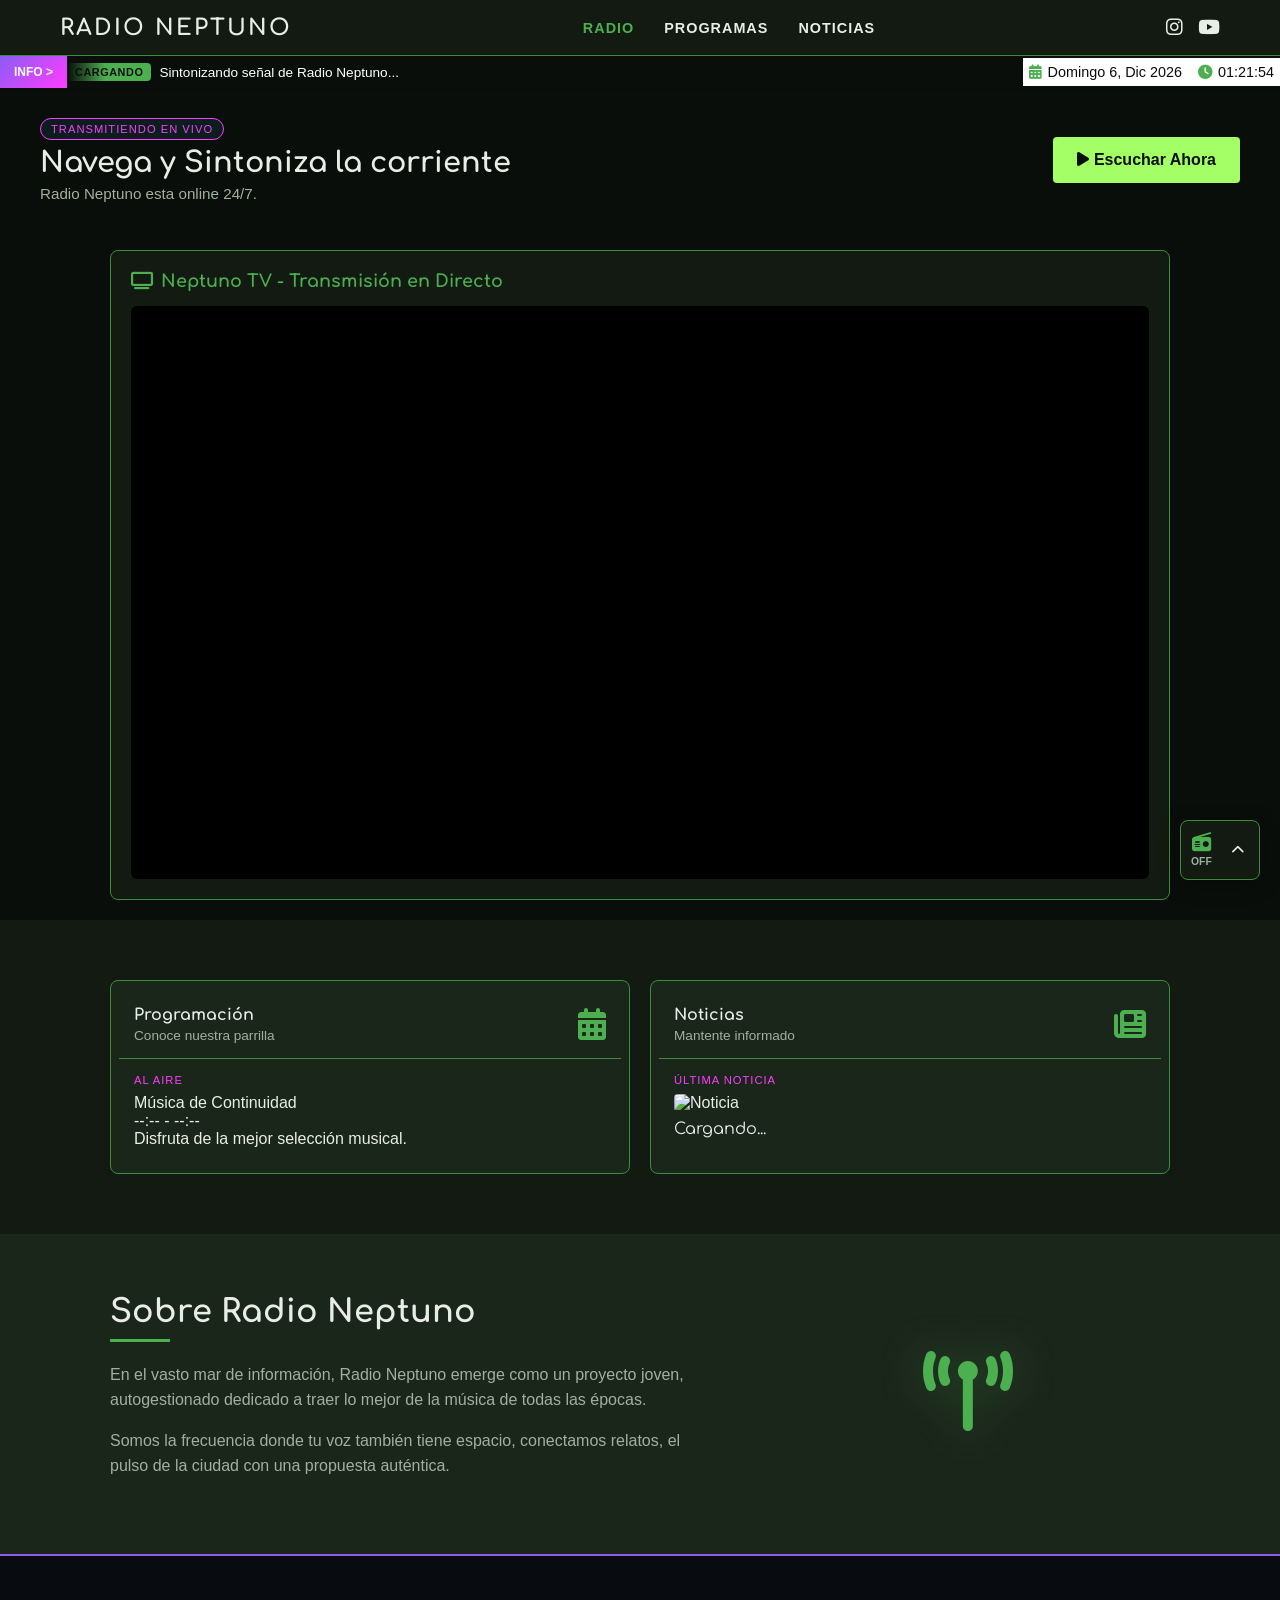
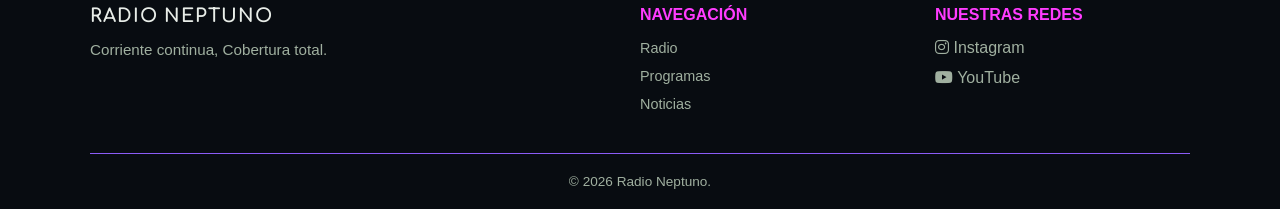
==== commit 92e8bfce: "fjhghhj" ====
--- a/index.html
+++ b/index.html
@@ -1139,7 +1139,7 @@
                     <h1>Navega y Sintoniza la corriente</h1>
                     <p>Radio Neptuno esta online 24/7.</p>
                 </div>
-                <a href="#" class="btn-primary" id="ctaEscucharAhora">
+                <a href="./envivo.html" class="btn-primary">
                     <i class="fas fa-play"></i>
                     Escuchar Ahora
                 </a>
